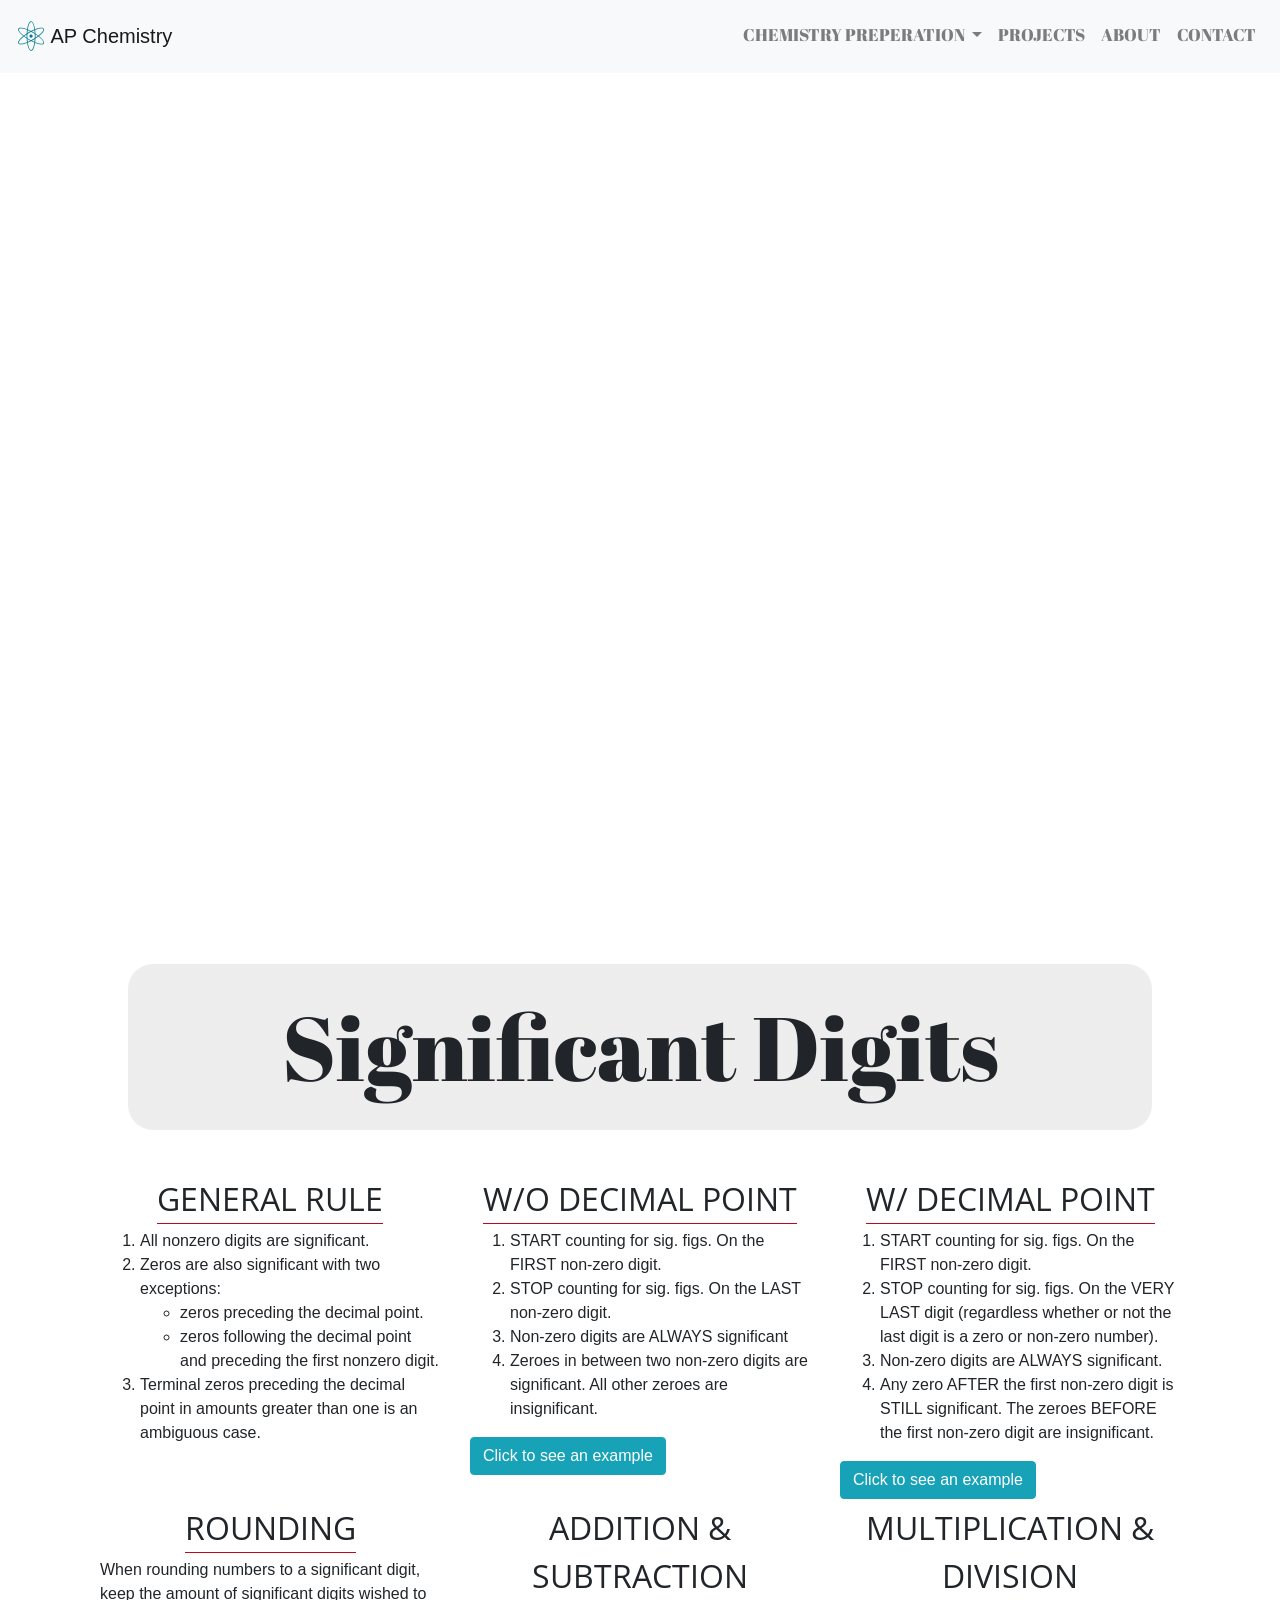
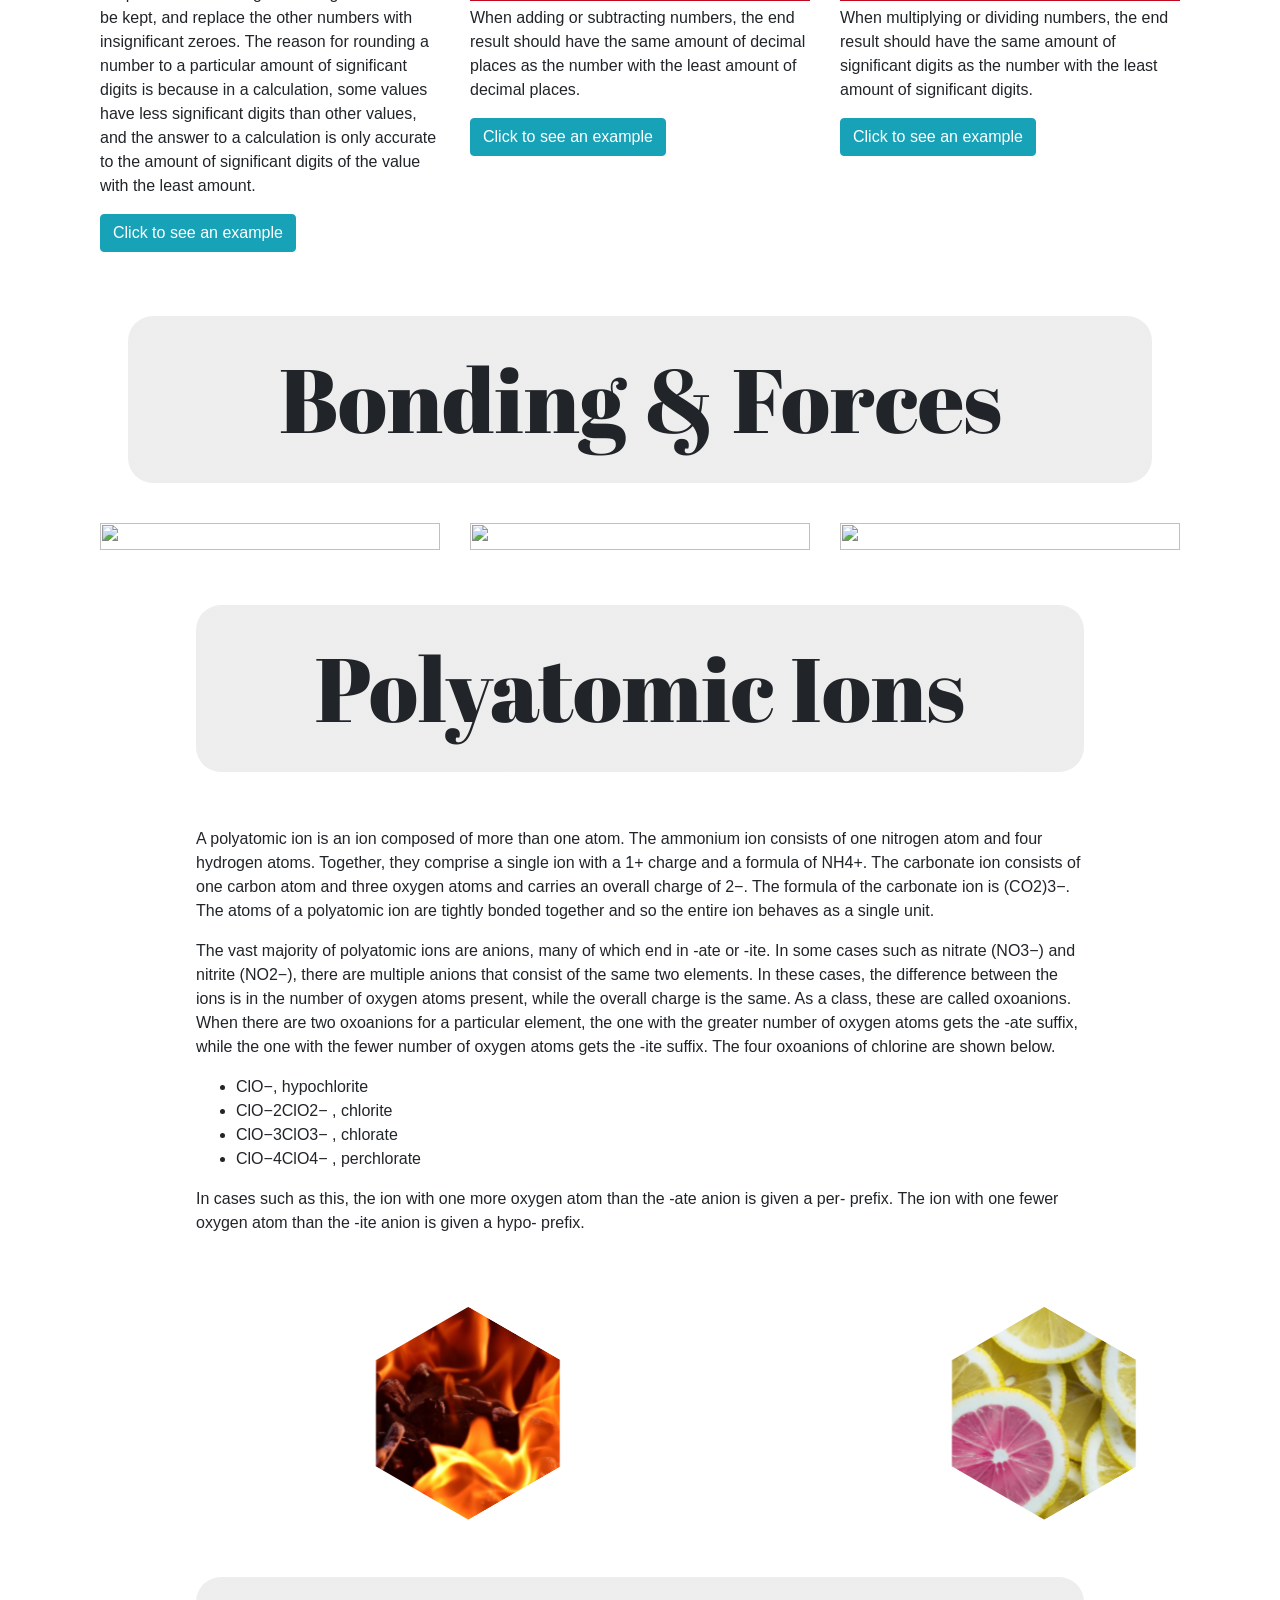
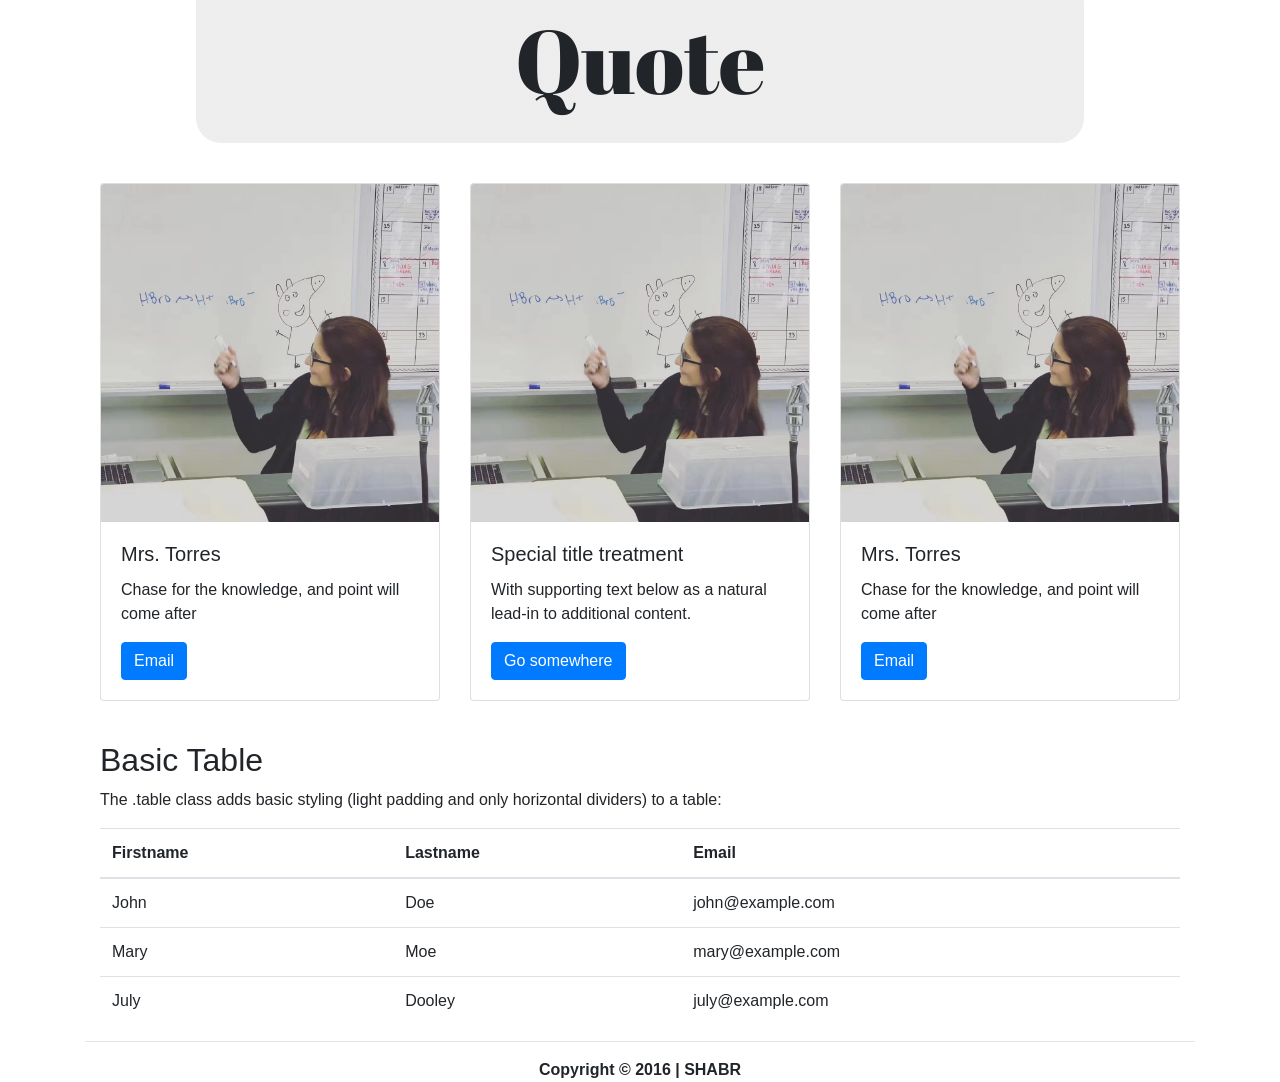
==== index.html @ 7696c485 "add table" ====
<!DOCTYPE html>
<html>

<head>
  <meta charset="UTF-8">
  <meta name="viewport" content="width=device-width, initial-scale=1">
  <title>AP Chemistry</title>
  <!-- Latest compiled and minified CSS -->
  <link rel="stylesheet" href="https://maxcdn.bootstrapcdn.com/bootstrap/4.0.0/css/bootstrap.min.css">

  <!-- jQuery library -->
  <script src="https://ajax.googleapis.com/ajax/libs/jquery/1.12.0/jquery.min.js"></script>

  <!-- Latest compiled JavaScript -->
  <script src="https://maxcdn.bootstrapcdn.com/bootstrap/4.0.0/js/bootstrap.min.js"></script>

  <!--custom-->
  <link rel="stylesheet" href="custom.css">
  <link href="https://fonts.googleapis.com/css?family=Abril+Fatface|Open+Sans" rel="stylesheet">

  <!--<script src="script.js"></script>-->
</head>


<body data-spy="scroll" data-target=".navbar" data-offset="60">




  <nav class="navbar navbar-expand-lg bg-light navbar-light bg-light fixed-top">

    <a class="navbar-brand js-scroll-trigger" href="#home"><img src="imgs/logo.png" width="30" class="d-inline-block align-top" alt="">
    AP Chemistry</a>


    <button class="navbar-toggler navbar-toggler-right" type="button" data-toggle="collapse" data-target="#navcollapse" aria-controls="navbarToggleExternalContent" aria-expanded="false" aria-label="Toggle navigation">
      <span class="navbar-toggler-icon"></span>
    </button>

    <div class="collapse navbar-collapse topnav" id="navcollapse">
      <!--<div class="collapse navbar-collapse" id="navcollapse">-->
      <!--<div class="navbar-nav bg-light p-4">-->
      <ul class="navbar-nav ml-auto">

        <li class="nav-item dropdown nav-font">
          <a class="nav-link dropdown-toggle" href="#" id="navbarDropdown" role="button" data-toggle="dropdown" aria-haspopup="true" aria-expanded="false">
          Chemistry Preperation
        </a>
          <div class="dropdown-menu" aria-labelledby="navbarDropdown">
            <a class="dropdown-item nav-link js-scroll-trigger" href="#sig-fig">Significant Digits</a>
            <a class="dropdown-item nav-link js-scroll-trigger" href="#poly-ion">Polyatomic Ions</a>
            <a class="dropdown-item nav-link js-scroll-trigger" href="#chem-bond">Chemical Bonds, Lewis Symbols, and the Octet Rule</a>
          </div>
        </li>

        <li class="nav-item">
          <a class="nav-link js-scroll-trigger nav-font" href="#project">Projects</a>
        </li>
        <li class="nav-item">
          <a class="nav-link js-scroll-trigger nav-font" href="#about">About</a>
        </li>
        <li class="nav-item">
          <a class="nav-link js-scroll-trigger nav-font" href="#contact">Contact</a>
        </li>



      </ul>

    </div>
  </nav>











  <header id="home">
    <div id="carouselExampleIndicators" class="carousel slide" data-ride="carousel">

      <div class="carousel-inner" role="listbox">
        <div class="carousel-item active" style="background-image: url('imgs/pic1.jpg')">
          <div class="carousel-caption d-none d-md-block">
            <h3>First Slide</h3>
            <p>This is a description for the first slide.</p>
          </div>
        </div>
        <div class="carousel-item" style="background-image: url('imgs/pic5.jpg')">
          <div class="carousel-caption d-none d-md-block">
            <h3>Second Slide</h3>
            <p>This is a description for the second slide.</p>
          </div>
        </div>
        <div class="carousel-item" style="background-image: url('imgs/pic4.jpg')">
          <div class="carousel-caption d-none d-md-block">
            <h3>Third Slide</h3>
            <p>This is a description for the third slide.</p>
          </div>
        </div>
      </div>
      <a class="carousel-control-prev" href="#carouselExampleIndicators" role="button" data-slide="prev">
          <span class="carousel-control-prev-icon" aria-hidden="true"></span>
          <span class="sr-only">Previous</span>
        </a>
      <a class="carousel-control-next" href="#carouselExampleIndicators" role="button" data-slide="next">
          <span class="carousel-control-next-icon" aria-hidden="true"></span>
          <span class="sr-only">Next</span>
        </a>
    </div>
  </header>



  <div class="container-fluid text-center vertical-align bg">
    <div class="vert-center" id="sig-fig">

      Significant Digits
    </div>
  </div>

  <div class="container">
    <div class="row">
      <div class="col-sm-6 col-md-4 sf sf1">
        <span class="number"><a>General Rule</a></span>

        <ol>
          <li>All nonzero digits are significant.</li>
          <li>Zeros are also significant with two exceptions:</li>
          <ul>
            <li>zeros preceding the decimal point.</li>
            <li>zeros following the decimal point and preceding the first nonzero digit.
            </li>
          </ul>
          <li>Terminal zeros preceding the decimal point in amounts greater than one is an ambiguous case.</li>
        </ol>
      </div>

      <div class="col-sm-6 col-md-4 -sf sf2">
        <span class="number"><a>W/o Decimal point</a></span>

        <ol>
          <li>START counting for sig. figs. On the FIRST non-zero digit.</li>
          <li>STOP counting for sig. figs. On the LAST non-zero digit.</li>
          <li>Non-zero digits are ALWAYS significant</li>
          <li>Zeroes in between two non-zero digits are significant. All other zeroes are insignificant.</li>
        </ol>

        <button type="button" class="btn btn-info" data-toggle="collapse" data-target="#example1">Click to see an example</button>
        <div id="example1" class="collapse">
          <p>The first two zeroes in 200500 (four significant digits) are significant because they are between two non-zero digits, and the last two zeroes are insignificant because they are after the last non-zero digit.</p>
        </div>
      </div>

      <div class="col-sm-6 col-md-4 sf sf3">
        <span class="number"><a>W/ Decimal point</a></span>
        <ol>
          <li>START counting for sig. figs. On the FIRST non-zero digit.</li>
          <li>STOP counting for sig. figs. On the VERY LAST digit (regardless whether or not the last digit is a zero or non-zero number).</li>
          <li>Non-zero digits are ALWAYS significant.</li>
          <li>Any zero AFTER the first non-zero digit is STILL significant. The zeroes BEFORE the first non-zero digit are insignificant.</li>
        </ol>

        <button type="button" class="btn btn-info" data-toggle="collapse" data-target="#example2">Click to see an example</button>
        <div id="example2" class="collapse">
          <p>The first two zeroes in 0.058000 (five significant digits) are insignificant because they are before the first non-zero digit, and the last three zeroes are significant because they are after the first non-zero digit.</p>
        </div>
      </div>

      <div class="col-sm-6 col-md-4 sf sf4">
        <span class="number"><a>Rounding</a></span>
        <p>When rounding numbers to a significant digit, keep the amount of significant digits wished to be kept, and replace the other numbers with insignificant zeroes. The reason for rounding a number to a particular amount of significant digits is because
          in a calculation, some values have less significant digits than other values, and the answer to a calculation is only accurate to the amount of significant digits of the value with the least amount. </p>
        <button type="button" class="btn btn-info" data-toggle="collapse" data-target="#example3">Click to see an example</button>
        <div id="example3" class="collapse">
          <p>Round 32445.34 to 2 significant digits.<br><strong>Answer</strong><br>32000 (NOT 32000.00, which has 7 significant digits. Due to the decimal point, the zeroes after the first non-zero digit become significant).</p>
        </div>
      </div>

      <div class="col-sm-6 col-md-4 sf sf5">
        <span class="number"><a>Addition & Subtraction</a></span>
        <p>When adding or subtracting numbers, the end result should have the same amount of decimal places as the number with the least amount of decimal places.</p>
        <button type="button" class="btn btn-info" data-toggle="collapse" data-target="#example4">Click to see an example</button>
        <div id="example4" class="collapse">
          <p>Y = 232.234 + 0.27 Find Y.<br><strong>Answer</strong><br>Y = 232.50<br>NOTE: 232.234 has 3 decimal places and 0.27 has 2 decimal places. The least amount of decimal places is 2. Thus, the answer must be rounded to the 2nd decimal place (thousandth).</p>
        </div>
      </div>


      <div class="col-sm-6 col-md-4 sf sf6">
        <span class="number"><a>Multiplication & Division</a></span>
        <p>When multiplying or dividing numbers, the end result should have the same amount of significant digits as the number with the least amount of significant digits.</p>
        <button type="button" class="btn btn-info" data-toggle="collapse" data-target="#example5">Click to see an example</button>
        <div id="example5" class="collapse">
          <p>Y = 28 x 47.3 Find Y.<br><strong>Answer</strong><br>Y = 1300<br>NOTE: 28 has 2 significant digits and 47.3 has 3 significant digits. The least amount of significant digits is 2. Thus, the answer must me rounded to 2 significant digits (which
            is done by keeping 2 significant digits and replacing the rest of the digits with insignificant zeroes).</p>
        </div>
      </div>


      <!--Source: https://chem.libretexts.org/Core/Analytical_Chemistry/Quantifying_Nature/Significant_Digits-->

    </div>
  </div>


  <div class="container-fluid text-center vertical-align bg">
    <div class="vert-center">
      Bonding & Forces
    </div>
  </div>


  <div class="container">
    <div class="row">
      <div class="col-lg-4 col-sm-6 ">
        <div class="hovereffect">
          <img class="img-responsive" src="https://upload.wikimedia.org/wikipedia/commons/7/7b/Potassium-chloride-3D-ionic.png" alt="">
          <div class="overlay">
            <h2>Chemical Bonds</h2>
            <a class="info" data-toggle="modal" data-target="#chembond">Read More</a>
          </div>
        </div>
      </div>

      <div class="col-lg-4 col-sm-6">
        <div class="hovereffect">
          <img class="img-responsive" src="https://upload.wikimedia.org/wikipedia/commons/3/36/AX3E2-3D-balls.png" alt="">
          <div class="overlay">
            <h2>geometric shape</h2>
            <a class="info" data-toggle="modal" data-target="#lewis">Read More</a>
          </div>
        </div>
      </div>
      <div class="col-lg-4 col-sm-6">
        <div class="hovereffect">
          <img class="img-responsive" src="https://upload.wikimedia.org/wikipedia/commons/5/59/XeTube.jpg" alt="">
          <div class="overlay">
            <h2>Octet Rules</h2>
            <a class="info" data-toggle="modal" data-target="#oct">Read More</a>
          </div>
        </div>
      </div>
    </div>


    <div class="modal fade" id="chembond" tabindex="-1" role="dialog" aria-labelledby="exampleModalLabel" aria-hidden="true">
      <div class="modal-dialog" role="document">
        <div class="modal-content">
          <div class="modal-header">
            <h5 class="modal-title" id="chembond">Chemical Bond</h5>
            <button type="button" class="close" data-dismiss="modal" aria-label="Close">
          <span aria-hidden="true">&times;</span>
        </button>
          </div>
          <div class="modal-body">
            <p>Why are some substances chemically bonded molecules and others are an association of ions? The answer to this question depends upon the electronic structures of the atoms and nature of the chemical forces within the compounds. Although there
              are no sharply defined boundaries, chemical bonds are typically classified into three main types: ionic bonds, covalent bonds, and metallic bonds.</p>
            <ol>
              <li>Ionic bonds results from electrostatic forces that exist between ions of opposite charge. These bonds typically involves a metal with a nonmetal.</li>
              <li>Covalent bonds result from the sharing of electrons between two atoms. The bonds typically involves one nonmetallic element with another.</li>
              <li>Metallic bonds These bonds are found in solid metals (copper, iron, aluminum) with each metal bonded to several neighboring groups and bonding electrons free to move throughout the 3-dimensional structure.</li>
            </ol>
          </div>
          <div class="modal-footer">
            <button type="button" class="btn btn-secondary" data-dismiss="modal">Close</button>
          </div>
        </div>
      </div>
    </div>

    <div class="modal fade" id="lewis" tabindex="-1" role="dialog" aria-labelledby="exampleModalLabel" aria-hidden="true">
      <div class="modal-dialog" role="document">
        <div class="modal-content">
          <div class="modal-header">
            <h5 class="modal-title" id="lewis">Lewis Symbols</h5>
            <button type="button" class="close" data-dismiss="modal" aria-label="Close">
          <span aria-hidden="true">&times;</span>
        </button>
          </div>
          <div class="modal-body">
            <p>At the beginning of the 20th century, the American chemist G. N. Lewis (1875–1946) devised a system of symbols—now called Lewis electron dot symbols (often shortened to Lewis dot symbols) that can be used for predicting the number of bonds
              formed by most elements in their compounds. Each Lewis dot symbol consists of the chemical symbol for an element surrounded by dots that represent its valence electrons.</p>
            <p>To write an element’s Lewis dot symbol, we place dots representing its valence electrons, one at a time, around the element’s chemical symbol. Up to four dots are placed above, below, to the left, and to the right of the symbol (in any order,
              as long as elements with four or fewer valence electrons have no more than one dot in each position). The next dots, for elements with more than four valence electrons, are again distributed one at a time, each paired with one of the first
              four. For example, the electron configuration for atomic sulfur is [Ne]3s23p4, thus there are six valence electrons. Its Lewis symbol would therefore be:</p>

            <img src="imgs/s-electron-config.GIF" alt="Element S electron-config" height="50" width="50">

            <p>Fluorine, for example, with the electron configuration [He]2s22p5, has seven valence electrons, so its Lewis dot symbol is constructed as follows:</p>

            <img src="imgs/f-electron-config.jpg" alt="Element F electron-config" height="50" width="100%">

            <p>The number of dots in the Lewis dot symbol is the same as the number of valence electrons, which is the same as the last digit of the element’s group number in the periodic table. </p>
          </div>
          <div class="modal-footer">
            <button type="button" class="btn btn-secondary" data-dismiss="modal">Close</button>
          </div>
        </div>
      </div>
    </div>
    <div class="modal fade" id="oct" tabindex="-1" role="dialog" aria-labelledby="exampleModalLabel" aria-hidden="true">
      <div class="modal-dialog" role="document">
        <div class="modal-content">
          <div class="modal-header">
            <h5 class="modal-title" id="oct">Octet Rules</h5>
            <button type="button" class="close" data-dismiss="modal" aria-label="Close">
          <span aria-hidden="true">&times;</span>
        </button>
          </div>
          <div class="modal-body">
            <p>In 1904, Richard Abegg formulated what is now known as Abegg's rule, which states that the difference between the maximum positive and negative valences of an element is frequently eight. This rule was used later in 1916 when Gilbert N. Lewis
              formulated the "octet rule" in his cubical atom theory. The octet rule refers to the tendency of atoms to prefer to have eight electrons in the valence shell. When atoms have fewer than eight electrons, they tend to react and form more stable
              compounds. Atoms will react to get in the most stable state possible. A complete octet is very stable because all orbitals will be full. Atoms with greater stability have less energy, so a reaction that increases the stability of the atoms
              will release energy in the form of heat or light; reactions that decrease stability must absorb energy, getting colder.</p>
            <p>When discussing the octet rule, we do not consider d or f electrons. Only the s and p electrons are involved in the octet rule, making it a useful rule for the main group elements (elements not in the transition metal or inner-transition metal
              blocks); an octet in these atoms corresponds to an electron configurations ending with s2p6.</p>
            <ol>
              <li>Normally two electrons pairs up and forms a bond, e.g., H2</li>
              <li>For most atoms there will be a maximum of eight electrons in the valence shell (octet structure), e.g., CH4</li>
            </ol>
            <p>The other tendency of atoms is to maintain a neutral charge. Only the noble gases (the elements on the right-most column of the periodic table) have zero charge with filled valence octets. All of the other elements have a charge when they
              have eight electrons all to themselves. The result of these two guiding principles is the explanation for much of the reactivity and bonding that is observed within atoms: atoms seek to share electrons in a way that minimizes charge while
              fulfilling an octet in the valence shell.</p>
            <p>Lewis dot symbols can also be used to represent the ions in ionic compounds. The reaction of cesium with fluorine, for example, to produce the ionic compound CsF can be written as follows:</p>

            <img src="imgs/ionic-compound.jpg" alt="lewis dot structure of an ionic compound" height="60" width="100%">

            <p>No dots are shown on Cs+ in the product because cesium has lost its single valence electron to fluorine. The transfer of this electron produces the Cs+ ion, which has the valence electron configuration of Xe, and the F− ion, which has a total
              of eight valence electrons (an octet) and the Ne electron configuration. This description is consistent with the statement that among the main group elements, ions in simple binary ionic compounds generally have the electron configurations
              of the nearest noble gas. The charge of each ion is written in the product, and the anion and its electrons are enclosed in brackets. This notation emphasizes that the ions are associated electrostatically; no electrons are shared between
              the two elements.</p>
          </div>
          <div class="modal-footer">
            <button type="button" class="btn btn-secondary" data-dismiss="modal">Close</button>
          </div>
        </div>
      </div>
    </div>

    <!--</div>-->





  <div class="container-fluid text-center vertical-align bg">
    <div class="vert-center">

      Polyatomic Ions
    </div>
  </div>

  <div id="poly-ion">
    <p>A polyatomic ion is an ion composed of more than one atom. The ammonium ion consists of one nitrogen atom and four hydrogen atoms. Together, they comprise a single ion with a 1+ charge and a formula of NH4+. The carbonate ion consists of one carbon
      atom and three oxygen atoms and carries an overall charge of 2−. The formula of the carbonate ion is (CO2)3−. The atoms of a polyatomic ion are tightly bonded together and so the entire ion behaves as a single unit.</p>
    <p>The vast majority of polyatomic ions are anions, many of which end in -ate or -ite. In some cases such as nitrate (NO3−) and nitrite (NO2−), there are multiple anions that consist of the same two elements. In these cases, the difference between the
      ions is in the number of oxygen atoms present, while the overall charge is the same. As a class, these are called oxoanions. When there are two oxoanions for a particular element, the one with the greater number of oxygen atoms gets the -ate suffix,
      while the one with the fewer number of oxygen atoms gets the -ite suffix. The four oxoanions of chlorine are shown below.</p>
    <ul>
      <li>ClO−, hypochlorite</li>
      <li>ClO−2ClO2− , chlorite</li>
      <li>ClO−3ClO3− , chlorate</li>
      <li>ClO−4ClO4− , perchlorate</li>
    </ul>
    <p>In cases such as this, the ion with one more oxygen atom than the -ate anion is given a per- prefix. The ion with one fewer oxygen atom than the -ite anion is given a hypo- prefix.</p>

    <!--<p>Source: https://chem.libretexts.org/Textbook_Maps/Introductory_Chemistry_Textbook_Maps/Map%3A_Introductory_Chemistry_(CK-12)/07%3A_Chemical_Nomenclature/7.09%3A_Polyatomic_Ions</p>-->
  </div>
  <ul id="hexGrid">

    <li class="hex" id="so4">
      <div class="hexIn">
        <a class="hexLink " href="#" data-toggle="modal" data-target="#n3">
            <img src="https://upload.wikimedia.org/wikipedia/commons/4/44/Sulfur-sample.jpg" alt="" />
            <h1>-3</h1>
            <p>Polyatomic Ions with -3 Charge</p>
          </a>
      </div>
    </li>

    <li class="hex" id="">
      <div class="hexIn">
        <a class="hexLink" href="#" data-toggle="modal" data-target="#n2">
            <img src="imgs/carbon.jpg" alt="" />
            <h1>-2</h1>
            <p>Polyatomic Ions with -2 Charge</p>
          </a>
      </div>
    </li>
    <li class="hex" id="">
      <div class="hexIn">
        <a class="hexLink" href="#" data-toggle="modal" data-target="#n1">
            <img src="https://c1.staticflickr.com/4/3401/3435339184_4828358183_b.jpg" alt="" />
            <h1>-1</h1>
            <p>Polyatomic Ions with -1 Charge</p>
          </a>
      </div>
    </li>
    <li class="hex">
      <div class="hexIn">
        <a class="hexLink" href="#p" data-toggle="modal" data-target="#p1">
            <img src="https://c1.staticflickr.com/3/2342/1688909894_670067a0de_b.jpg" alt="" />
            <h1>+1</h1>
            <p>Polyatomic Ions with +1 Charge</p>
          </a>
      </div>
    </li>
    <li class="hex">
      <div class="hexIn">
        <a class="hexLink " href="#p" data-toggle="modal" data-target="#p2">
            <img src="imgs/acid.jpg" alt="" />
            <h1>+2</h1>
            <p>Polyatomic Ions with +2 Charge</p> 
          </a>
      </div>
    </li>

  </ul>

    <div class="modal fade" id="n3" tabindex="-1" role="dialog" aria-labelledby="sigfig-info" aria-hidden="true">
      <div class="modal-dialog modal-dialog-centered" role="document">
        <div class="modal-content">
          <div class="modal-header">
            <h5 class="modal-title" id="">Polyatomic Ions with -3 Charge</h5>
            <button type="button" class="close" data-dismiss="modal" aria-label="Close">
          <span aria-hidden="true">&times;</span>
        </button>
          </div>
          <div class="modal-body">
            <table class="table">
              <thead>
                <tr>
                  <th scope="col">Name</th>
                  <th scope="col">Chemcial Formula</th>
                </tr>
              </thead>
              <tbody>
                <tr>
                  <th scope="row">arsenate</th>
                  <td>AsO<sub>3</sub><sup>3−</sup></td>
                </tr>
                <tr>
                  <th scope="row">phosphite</th>
                  <td>PO<sub>3</sub><sup>3−</sup></td>
                </tr>
                <tr>
                  <th scope="row">phosphate</th>
                  <td>PO<sub>4</sub><sup>3−</sup></td>
                </tr>
              </tbody>
            </table>








          </div>
          <div class="modal-footer">
            <button type="button" class="btn btn-secondary" data-dismiss="modal">Close</button>
          </div>
        </div>
      </div>
    </div>
    <div class="modal fade" id="n2" tabindex="-1" role="dialog" aria-labelledby="exampleModalCenterTitle" aria-hidden="true">
      <div class="modal-dialog modal-dialog-centered" role="document">
        <div class="modal-content">
          <div class="modal-header">
            <h5 class="modal-title" id="exampleModalLongTitle">Polyatomic Ions with -2 Charge</h5>
            <button type="button" class="close" data-dismiss="modal" aria-label="Close">
          <span aria-hidden="true">&times;</span>
        </button>
          </div>
          <div class="modal-body">
            <table class="table">
              <thead>
                <tr>
                  <th scope="col">Name</th>
                  <th scope="col">Chemcial Formula</th>
                </tr>
              </thead>
              <tbody>
                <tr>
                  <th scope="row">carbonate</th>
                  <td>CO<sub>3</sub><sup>2−</sup></td>
                </tr>
                <tr>
                  <th scope="row">chromate</th>
                  <td>CrO<sub>2</sub><sup>2−</sup></td>
                </tr>
                <tr>
                  <th scope="row">dichromate</th>
                  <td>Cr<sub>2</sub>O<sub>7</sub><sup>2−</sup></td>
                </tr>
                <tr>
                  <th scope="row">hydrogen phosphate</th>
                  <td>HPO<sub>4</sub><sup>2−</sup></td>
                </tr>
                <tr>
                  <th scope="row">oxalate</th>
                  <td>C<sub>2</sub>O<sub>4</sub><sup>2−</sup></td>
                </tr>
                <tr>
                  <th scope="row">peroxide</th>
                  <td>O<sub>2</sub><sup>2−</sup></td>
                </tr>
                <tr>
                  <th scope="row">silicate</th>
                  <td>SiO<sub>3</sub><sup>2−</sup></td>
                </tr>
                <tr>
                  <th scope="row">sulfate</th>
                  <td>SO<sub>4</sub><sup>2−</sup></td>
                </tr>
                <tr>
                  <th scope="row">sulfite</th>
                  <td>SO<sub>3</sub><sup>2−</sup></td>
                </tr>
              </tbody>
            </table>



          </div>
          <div class="modal-footer">
            <button type="button" class="btn btn-secondary" data-dismiss="modal">Close</button>
          </div>
        </div>
      </div>
    </div>
    <div class="modal fade" id="n1" tabindex="-1" role="dialog" aria-labelledby="exampleModalCenterTitle" aria-hidden="true">
      <div class="modal-dialog modal-dialog-centered" role="document">
        <div class="modal-content">
          <div class="modal-header">
            <h5 class="modal-title" id="exampleModalLongTitle">Polyatomic Ions with -1 Charge</h5>
            <button type="button" class="close" data-dismiss="modal" aria-label="Close">
          <span aria-hidden="true">&times;</span>
        </button>
          </div>
          <div class="modal-body">
            <table class="table">
              <thead>
                <tr>
                  <th scope="col">Name</th>
                  <th scope="col">Chemcial Formula</th>
                </tr>
              </thead>
              <tbody>
                <tr>
                  <th scope="row">acetate</th>
                  <td>CH<sub>3</sub>COO<sup>−</sup></td>
                </tr>
                <tr>
                  <th scope="row">bromate</th>
                  <td>BrO<sub>3</sub><sup>−</sup></td>
                </tr>
                <tr>
                  <th scope="row">chlorate</th>
                  <td>ClO<sub>3</sub><sup>−</sup></td>
                </tr>
                <tr>
                  <th scope="row">chlorite</th>
                  <td>ClO<sub>2</sub><sup>−</sup></td>
                </tr>
                <tr>
                  <th scope="row">cyanide</th>
                  <td>CN<sup>−</sup></td>
                </tr>
                <tr>
                  <th scope="row">dihydrogen phosphate</th>
                  <td>H<sub>2</sub>PO<sub>4</sub><sup>−</sup></td>
                </tr>
                <tr>
                  <th scope="row">hydrogen carbonate</th>
                  <td>HCO<sub>3</sub><sup>−</sup></td>
                </tr>
                <tr>
                  <th scope="row">hydrogen sulfate</th>
                  <td>HSO<sub>4</sub><sup>−</sup></td>
                </tr>
                <tr>
                  <th scope="row">hydrogen sulfide</th>
                  <td>HS<sup>−</sup></td>
                </tr>
                <tr>
                  <th scope="row">hydroxide</th>
                  <td>OH<sup>−</sup></td>
                </tr>
                <tr>
                  <th scope="row">hypochlorite</th>
                  <td>ClO<sup>−</sup></td>
                </tr>
                <tr>
                  <th scope="row">nitrate</th>
                  <td>NO<sub>3</sub><sup>−</sup></td>
                </tr>
                <tr>
                  <th scope="row">nitrite</th>
                  <td>NO<sub>2</sub><sup>−</sup></td>
                </tr>
                <tr>
                  <th scope="row">perchlorate</th>
                  <td>ClO<sub>4</sub><sup>−</sup></td>
                </tr>
                <tr>
                  <th scope="row">permanganate</th>
                  <td>MnO<sub>4</sub><sup>−</sup></td>
                </tr>
              </tbody>
            </table>


          </div>
          <div class="modal-footer">
            <button type="button" class="btn btn-secondary" data-dismiss="modal">Close</button>
          </div>
        </div>
      </div>
    </div>
    <div class="modal fade" id="p1" tabindex="-1" role="dialog" aria-labelledby="exampleModalCenterTitle" aria-hidden="true">
      <div class="modal-dialog modal-dialog-centered" role="document">
        <div class="modal-content">
          <div class="modal-header">
            <h5 class="modal-title" id="exampleModalLongTitle">Polyatomic Ions with +1 Charge</h5>
            <button type="button" class="close" data-dismiss="modal" aria-label="Close">
          <span aria-hidden="true">&times;</span>
        </button>
          </div>
          <div class="modal-body">
            <table class="table">
              <thead>
                <tr>
                  <th scope="col">Name</th>
                  <th scope="col">Chemcial Formula</th>
                </tr>
              </thead>
              <tbody>
                <tr>
                  <th scope="row">ammonium</th>
                  <td>NH<sub>4</sub><sup>+</sup></td>
                </tr>
              </tbody>
            </table>



          </div>
          <div class="modal-footer">
            <button type="button" class="btn btn-secondary" data-dismiss="modal">Close</button>
          </div>
        </div>
      </div>
    </div>
    <div class="modal fade" id="p2" tabindex="-1" role="dialog" aria-labelledby="exampleModalCenterTitle" aria-hidden="true">
      <div class="modal-dialog modal-dialog-centered" role="document">
        <div class="modal-content">
          <div class="modal-header">
            <h5 class="modal-title" id="exampleModalLongTitle">Polyatomic Ions with +2 Charge</h5>
            <button type="button" class="close" data-dismiss="modal" aria-label="Close">
          <span aria-hidden="true">&times;</span>
        </button>
          </div>
          <div class="modal-body">
            <table class="table">
              <thead>
                <tr>
                  <th scope="col">Name</th>
                  <th scope="col">Chemcial Formula</th>
                </tr>
              </thead>
              <tbody>
                <tr>
                  <th scope="row">dimercury</th>
                  <td>Hg<sub>2</sub><sup>2+</sup></td>
                </tr>
              </tbody>
            </table>

          </div>
          <div class="modal-footer">
            <button type="button" class="btn btn-secondary" data-dismiss="modal">Close</button>
          </div>
        </div>
      </div>
    </div>



  <div class="container-fluid text-center vertical-align bg">
    <div class="vert-center">
      Quote
    </div>
  </div>
  <div id="about">
    <div class="row">
      <div class="col-sm-6 col-md-4">
        <div class="card" id="card1">
          <img class="card-img-top" src="imgs/mttesting.png" alt="Card image cap">
          <div class="card-body">
            <h5 class="card-title">Mrs. Torres</h5>
            <p class="card-text">Chase for the knowledge, and point will come after</p>
            <button type="button" class="btn btn-primary btn-md">
  <span class="glyphicon glyphicon-star" aria-hidden="true"></span> Email
</button>
            </div>
          </div>
        </div>
        <div class="col-sm-6 col-md-4">
          <div class="card" id="card2">
            <img class="card-img-top" src="imgs/mttesting.png" alt="Card image cap">
            <div class="card-body">
              <h5 class="card-title">Special title treatment</h5>
              <p class="card-text">With supporting text below as a natural lead-in to additional content.</p>
              <a href="#" class="btn btn-primary">Go somewhere</a>
            </div>
          </div>
        </div>
        <div class="col-sm-6 col-md-4">
          <div class="card" id="card1">
            <img class="card-img-top" src="imgs/mttesting.png" alt="Card image cap">
            <div class="card-body">
              <h5 class="card-title">Mrs. Torres</h5>
              <p class="card-text">Chase for the knowledge, and point will come after</p>
              <button type="button" class="btn btn-primary btn-md">
  <span class="glyphicon glyphicon-star" aria-hidden="true"></span> Email
</button>
            </div>
          </div>
        </div>
      </div>
    </div>




<div class="container">
  <h2>Basic Table</h2>
  <p>The .table class adds basic styling (light padding and only horizontal dividers) to a table:</p>            
  <table class="table">
    <thead>
      <tr>
        <th>Firstname</th>
        <th>Lastname</th>
        <th>Email</th>
      </tr>
    </thead>
    <tbody>
      <tr>
        <td>John</td>
        <td>Doe</td>
        <td>john@example.com</td>
      </tr>
      <tr>
        <td>Mary</td>
        <td>Moe</td>
        <td>mary@example.com</td>
      </tr>
      <tr>
        <td>July</td>
        <td>Dooley</td>
        <td>july@example.com</td>
      </tr>
    </tbody>
  </table>
</div>









  <hr>

  <div id="footer">
    <p><strong>Copyright © 2016 | SHABR</strong></p>
  </div>






    <!--all the below cannot be use unless rewrite-->
    <!--Bootstrap core JavaScript -->
    <!--needed for scrollspy-->
    <script src="startbootstrap-creative-master/vendor/jquery/jquery.min.js"></script>
    <!--<script src="startbootstrap-creative-master/vendor/bootstrap/js/bootstrap.bundle.min.js"></script>-->



    <!--all the below cannot be use unless rewrite-->
    <!--Bootstrap core JavaScript -->
    <!--needed for scrollspy-->
    <script src="jquery.min.js"></script>

    <!--this makes dropdown collapse when a item in it is clicked but then the button for the dropdown or collapse wont work-->
    <!--<script src="startbootstrap-creative-master/vendor/bootstrap/js/bootstrap.bundle.min.js"></script>-->

    <!--Plugin JavaScript -->
    <script src="jquery.easing.min.js"></script>
    <script src="scrollreveal.min.js"></script>
    <script src="jquery.magnific-popup.min.js"></script>

    <!--Custom scripts for this template -->
    <script src="creative.min.js"></script>






</body>

</html>
---- custom.css ----
/*basic setting*/

html,
body {
    width: 100%;
    height: 100%;
}
/*body {*/
/*    background: linear-gradient( rgba(78, 84, 200, 0.5),*/
/*    rgba(78, 84, 200, 0.5)),*/
/*    url('') no-repeat center fixed;*/
/*    background-size: cover;*/
/*    z-index: -5;*/
/*}*/


.text-vertical-center {
    text-align: center;
    vertical-align: middle;
    display: table-cell;
    color: black;
}

.jumbotron,
.row {
    margin: 40px 0px;
}


/*slider*/

.carousel-item {
    height: 100vh;
    min-height: 300px;
    background: no-repeat center center scroll;
    -webkit-background-size: cover;
    -moz-background-size: cover;
    -o-background-size: cover;
    background-size: cover;
}

/*.carousel-control-next-icon {*/

/* background-color: #56CCF2;*/

/*}*/

/*.carousel-control-prev-icon {*/

/* background-color: #56CCF2;*/

/*}*/

/*media query*/

.card-columns {
    column-count: 1;
}



/*#sf-bg {*/
/*    display: table;*/
/*    background: url('imgs/chemical2.jpg') no-repeat center fixed;*/
/*    background-size: cover;*/
/*    height: 10vw;*/

/*}*/

.bg {
    display: table;
    background: linear-gradient( rgba(211, 211, 211, 0.4),
    rgba(211, 211, 211, 0.4)),
    url('imgs/chemical1.jpg') no-repeat center fixed;
    background-size: cover;
    height: 13vw;
    font-family: 'Abril Fatface', cursive;
    width: 80%;
    margin-top: 5%;
    border-radius: 25px;

}

.container {
    width: 100%;
}

.vert-center {
    display: table-cell;
    vertical-align: middle;
    font-size: 7vw;
}

@media(min-width: 768px) {

    .carousel-indicators {
        bottom: -500px;
    }
    .card-columns {
        column-count: 2;
    }
}

@media(min-width: 992px) {

    .card-columns {
        column-count: 3;
    }

}


@media(min-width: 1200px) {

    .carousel-indicators {
        bottom: -500px;
    }

    .card-columns {
        column-count: 4;
    }
}


/*navbar*/

.nav-font {
    font-family: 'Abril Fatface', cursive;
    text-transform: uppercase;

}

/*.navbar-brand {*/

/*    float: right;*/

/*}*/

.topnav {
    /*background-color: #333;*/
    text-align: center;
}

/* Style the links inside the navigation bar */

.topnav a {
    display: inline-block;
    color: gray;
    padding: 14px 16px;
    text-decoration: none;
    font-size: 17px;
    border-bottom: 3px solid transparent;
}

.topnav a:hover {
    border-bottom: 3px solid red;
}

/*#search-bar {*/

/*    display: inline-block;*/

/*}*/

.dropdown-menu {
    text-align: center;
}






/*#about {*/
/*    display: table;*/
/*    width: 100%;*/
/*    min-height: 100%;*/
/*    height: 100%;*/
/*    background: linear-gradient( rgba(78, 84, 200, 0.5),*/
/*    rgba(143, 148, 251, 0.5)),*/
/*    url('') no-repeat center fixed;*/
/*    background-size: cover;*/
/*    text-align: center;*/

/*}*/

/*.card-columns .card {*/

/*    box-shadow: 0 4px 8px 0 rgba(0, 0, 0, 0.2), 0 6px 20px 0 rgba(0, 0, 0, 0.19);*/

/*    border-radius: 15px*/

/*}*/

.number {
    border-bottom: 1px solid #c0091f;
    font-family: 'Open Sans', sans-serif;
    text-transform: uppercase;
    font-size: 2.5vw;
    text-align: center;
    margin: 5px auto;
    display: table;
}

/*.sf1 {*/
    
/*    url('imgs/one.png');*/
/*    background-size: contain;*/
/*    background-repeat: no-repeat;*/
/*    background-position: center;*/
/*}*/

/*.sf2 {*/
/*    url('imgs/two.png');*/
/*    background-size: contain;*/
/*    background-repeat: no-repeat;*/
/*    background-position: center;*/
/*}*/

/*.sf3 {*/
/*    url('imgs/three.png');*/
/*    background-size: contain;*/
/*    background-repeat: no-repeat;*/
/*    background-position: center;*/
/*}*/

/*.sf4 {*/
/*    url('imgs/four.png');*/
/*    background-size: contain;*/
/*    background-repeat: no-repeat;*/
/*    background-position: center;*/
/*}*/

/*.sf5 {*/
/*    url('imgs/five.png');*/
/*    background-size: contain;*/
/*    background-repeat: no-repeat;*/
/*    background-position: center;*/
/*}*/

/*.sf6 {*/
/*    background: url('imgs/six.png'); opacity: 0.5;*/
/*    background-size: contain;*/
/*    background-repeat: no-repeat;*/
/*    background-position: center;*/
/*}*/



/*gallery*/

#gallery {}



#footer {
    text-align: center;
}

/*hexagon*/

#hexGrid {
    display: flex;
    flex-wrap: wrap;
    width: 90%;
    margin: 0 auto;
    overflow: hidden;
    font-family: 'Raleway', sans-serif;
    font-size: 15px;
    list-style-type: none;
}

.hex {
    position: relative;
    visibility: hidden;

}

.hex::after {
    content: '';
    display: block;
    padding-bottom: 86.602%;
}

.hexIn {
    position: absolute;
    width: 96%;
    padding-bottom: 110.851%;
    /* =  width / sin(60) */
    margin: 0 2%;
    overflow: hidden;
    visibility: hidden;
    outline: 1px solid transparent;
    /* fix for jagged edges in FF on hover transition */
    -webkit-transform: rotate3d(0, 0, 1, -60deg) skewY(30deg);
    -ms-transform: rotate3d(0, 0, 1, -60deg) skewY(30deg);
    transform: rotate3d(0, 0, 1, -60deg) skewY(30deg);
}

.hexIn * {
    position: absolute;
    visibility: visible;
    outline: 1px solid transparent;
    /* fix for jagged edges in FF on hover transition */
}

.hexLink {
    display: block;
    width: 100%;
    height: 100%;
    text-align: center;
    color: #fff;
    overflow: hidden;
    -webkit-transform: skewY(-30deg) rotate3d(0, 0, 1, 60deg);
    -ms-transform: skewY(-30deg) rotate3d(0, 0, 1, 60deg);
    transform: skewY(-30deg) rotate3d(0, 0, 1, 60deg);
}

/*** HEX CONTENT **********************************************************************/

.hex img {
    left: -100%;
    right: -100%;
    width: auto;
    height: 100%;
    margin: 0 auto;
    -webkit-transform: rotate3d(0, 0, 0, 0deg);
    -ms-transform: rotate3d(0, 0, 0, 0deg);
    transform: rotate3d(0, 0, 0, 0deg);
}

.hex h1,
.hex p {
    color:white;
    width: 100%;
    padding: 5%;
    box-sizing: border-box;
    background-color: rgba(0, 0, 0, 0.5);
    font-weight: 300;
    -webkit-transition: -webkit-transform .2s ease-out, opacity .3s ease-out;
    transition: transform .2s ease-out, opacity .3s ease-out;
}

.hex h1 {
    bottom: 50%;
    padding-top: 50%;
    font-size: 1.5em;
    z-index: 1;
    -webkit-transform: translate3d(0, -100%, 0);
    -ms-transform: translate3d(0, -100%, 0);
    transform: translate3d(0, -100%, 0);
}

.hex h1::after {
    content: '';
    position: absolute;
    bottom: 0;
    left: 45%;
    width: 10%;
    text-align: center;
    border-bottom: 1px solid #fff;
}

.hex p {
    top: 50%;
    padding-bottom: 50%;
    -webkit-transform: translate3d(0, 100%, 0);
    -ms-transform: translate3d(0, 100%, 0);
    transform: translate3d(0, 100%, 0);
}


/*** HOVER EFFECT  **********************************************************************/

.hexLink:hover h1,
.hexLink:focus h1,
.hexLink:hover p,
.hexLink:focus p {
    -webkit-transform: translate3d(1, 0, 0);
    -ms-transform: translate3d(1, 0, 0);
    transform: translate3d(0, 0, 0);
}

/*** HEXAGON SIZING AND EVEN ROW INDENTATION *****************************************************************/

@media (min-width:1201px) {
    /* <- 5-4  hexagons per row */
    #hexGrid {
        padding-bottom: 4.4%
    }
    .hex {
        width: 20%;
        /* = 100 / 5 */
    }
    .hex:nth-child(9n+6) {
        /* first hexagon of even rows */
        margin-left: 10%;
        /* = width of .hex / 2  to indent even rows */
    }
}

@media (max-width: 1200px) and (min-width:901px) {
    /* <- 4-3  hexagons per row */
    #hexGrid {
        padding-bottom: 5.5%
    }
    .hex {
        width: 25%;
        /* = 100 / 4 */
    }
    .hex:nth-child(7n+5) {
        /* first hexagon of even rows */
        margin-left: 12.5%;
        /* = width of .hex / 2  to indent even rows */
    }
}

@media (max-width: 900px) and (min-width:601px) {
    /* <- 3-2  hexagons per row */
    #hexGrid {
        padding-bottom: 7.4%
    }
    .hex {
        width: 33.333%;
        /* = 100 / 3 */
    }
    .hex:nth-child(5n+4) {
        /* first hexagon of even rows */
        margin-left: 16.666%;
        /* = width of .hex / 2  to indent even rows */
    }
}


/*#nav-left {*/

/*    vertical-align: right;*/

/*}*/

@media (max-width: 600px) {
    /* <- 2-1  hexagons per row */
    #hexGrid {
        padding-bottom: 11.2%
    }
    .hex {
        width: 50%;
        /* = 100 / 3 */
    }
    .hex:nth-child(3n+3) {
        /* first hexagon of even rows */
        margin-left: 25%;
        /* = width of .hex / 2  to indent even rows */
    }
}

@media (max-width: 400px) {
    #hexGrid {
        font-size: 13px;
    }
}






.hovereffect {
    height: 100%;
    width: 100%;
    float: left;
    position: absolute;
    top: 0;
    left: 0;
    z-index: 0;
    transition: all 0.4s ease-out;
}




@media (max-width: 1000px) {
    .wrap {
        flex-direction: column;
        width: 400px;
    }
}



.hovereffect .overlay {
    width: 100%;
    height: 100%;
    position: absolute;
    overflow: hidden;
    top: 0;
    left: 0;
}

.hovereffect {
  height: 100%;
  width:100%;
  float: left;
  overflow: hidden;
  position: relative;
  text-align: center;
  cursor: default;
}

.hovereffect .overlay {
  width: 100%;
  height: 100%;
  position: absolute;
  overflow: hidden;
  top: 0;
  left: 0;}

.hovereffect img {
    position: relative;
    background-size: contain;
    -webkit-transition: all 0.4s ease-in;
    transition: all 0.4s ease-in;
    height: 100%;
    width: 100%;
}

.hovereffect:hover img {
    filter: url('data:image/svg+xml;charset=utf-8,<svg xmlns="http://www.w3.org/2000/svg"><filter id="filter"><feColorMatrix type="matrix" color-interpolation-filters="sRGB" values="0.2126 0.7152 0.0722 0 0 0.2126 0.7152 0.0722 0 0 0.2126 0.7152 0.0722 0 0 0 0 0 1 0" /><feGaussianBlur stdDeviation="3" /></filter></svg>#filter');
    filter: grayscale(1) blur(3px);
    -webkit-filter: grayscale(1) blur(3px);
    -webkit-transform: scale(1.2);
    -ms-transform: scale(1.2);
    transform: scale(1.2);
}

.hovereffect h2 {
    text-transform: uppercase;
    text-align: center;
    position: relative;
    font-size: 17px;
    padding: 10px;
    background: rgba(0, 0, 0, 0.6);
}

.hovereffect a.info {
    display: inline-block;
    text-decoration: none;
    padding: 7px 14px;
    border: 1px solid #fff;
    margin: 50px 0 0 0;
    background-color: transparent;
}

.hovereffect a.info:hover {
    box-shadow: 0 0 5px #fff;
}

.hovereffect a.info,
.hovereffect h2 {
    -webkit-transform: scale(0.7);
    -ms-transform: scale(0.7);
    transform: scale(0.7);
    -webkit-transition: all 0.4s ease-in;
    transition: all 0.4s ease-in;
    opacity: 0;
    filter: alpha(opacity=0);
    color: #fff;
    text-transform: uppercase;
}

.hovereffect:hover a.info,
.hovereffect:hover h2 {
    opacity: 1;
    filter: alpha(opacity=100);
    -webkit-transform: scale(1);
    -ms-transform: scale(1);
    transform: scale(1);
}

#poly-ion {
    padding: 5% 10%;
}
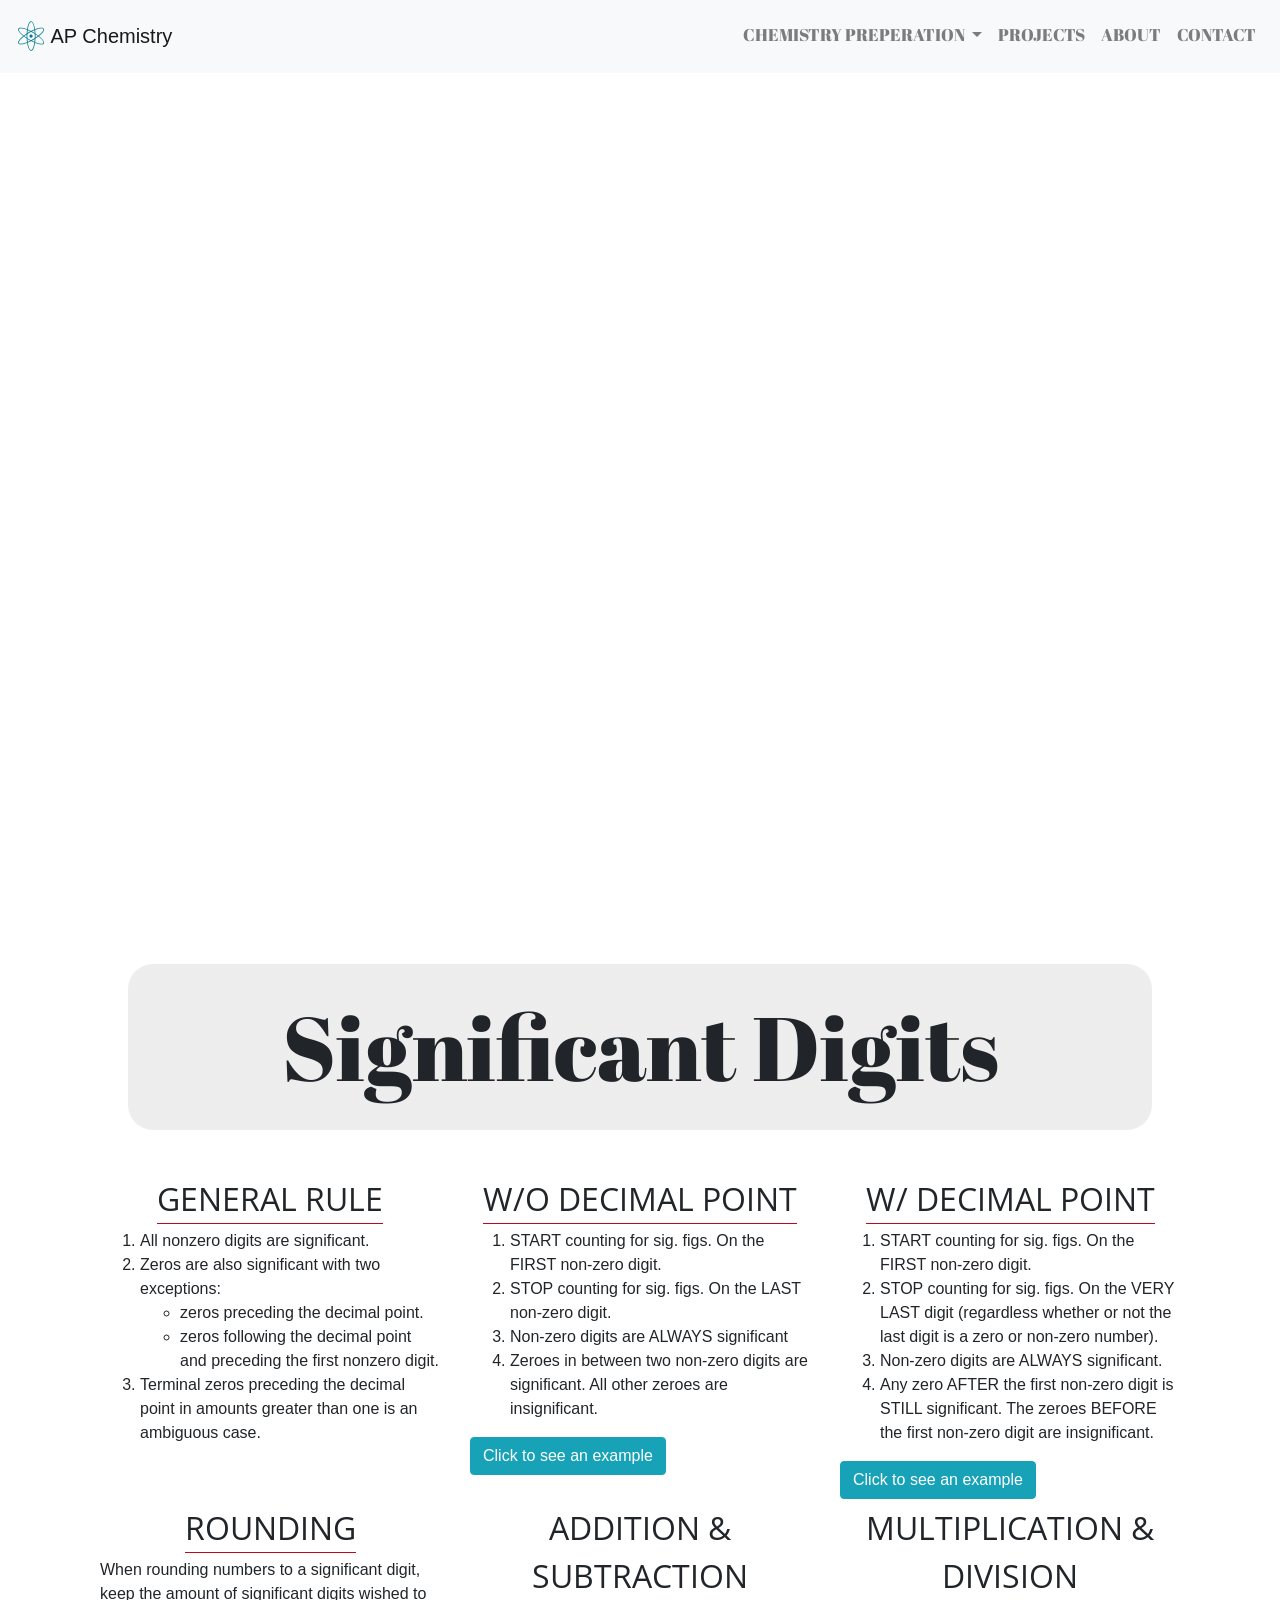
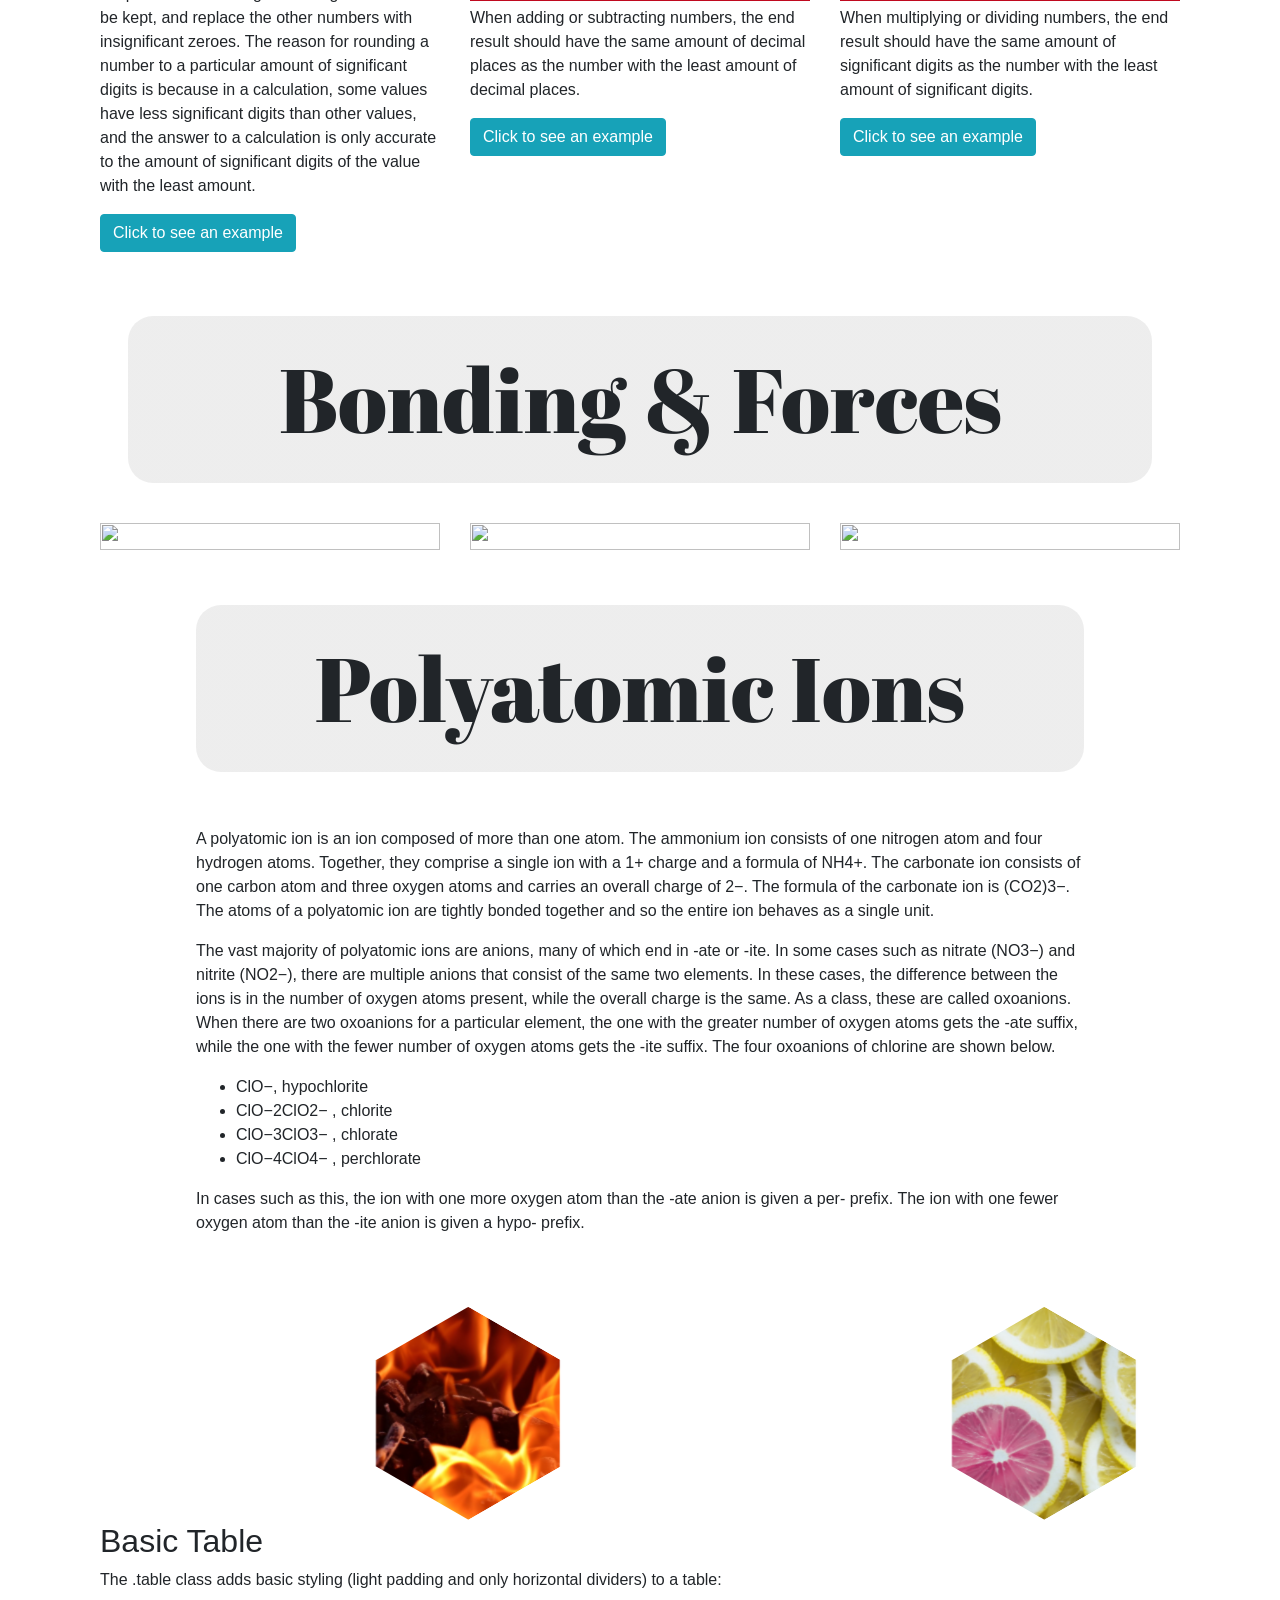
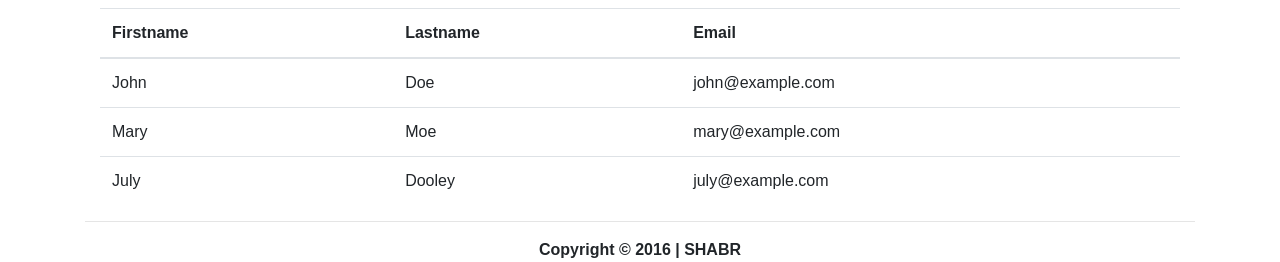
==== commit 89c73f28: "add quote to slider" ====
--- a/index.html
+++ b/index.html
@@ -86,20 +86,20 @@
       <div class="carousel-inner" role="listbox">
         <div class="carousel-item active" style="background-image: url('imgs/pic1.jpg')">
           <div class="carousel-caption d-none d-md-block">
-            <h3>First Slide</h3>
-            <p>This is a description for the first slide.</p>
+            <p class="quote">Chase for the knowledge, and point will come after.</p>
+            <p>By Mrs. Torres :)</p>
           </div>
         </div>
         <div class="carousel-item" style="background-image: url('imgs/pic5.jpg')">
           <div class="carousel-caption d-none d-md-block">
-            <h3>Second Slide</h3>
-            <p>This is a description for the second slide.</p>
+            <p class="quote colorblack">Chemistry is the melodies you can play on vibrating strings.</p>
+            <p class="colorblack">By Michio Kaku</p>
           </div>
         </div>
         <div class="carousel-item" style="background-image: url('imgs/pic4.jpg')">
           <div class="carousel-caption d-none d-md-block">
-            <h3>Third Slide</h3>
-            <p>This is a description for the third slide.</p>
+            <p class="quote colorblack">The internal machinery of life, the chemistry of the parts, is something beautiful. And it turns out that all life is interconnected with all other life. </p>
+            <p class="colorblack">By Richard P. Feynman</p>
           </div>
         </div>
       </div>
@@ -348,79 +348,79 @@
 
 
 
-  <div class="container-fluid text-center vertical-align bg">
-    <div class="vert-center">
-
-      Polyatomic Ions
-    </div>
-  </div>
-
-  <div id="poly-ion">
-    <p>A polyatomic ion is an ion composed of more than one atom. The ammonium ion consists of one nitrogen atom and four hydrogen atoms. Together, they comprise a single ion with a 1+ charge and a formula of NH4+. The carbonate ion consists of one carbon
-      atom and three oxygen atoms and carries an overall charge of 2−. The formula of the carbonate ion is (CO2)3−. The atoms of a polyatomic ion are tightly bonded together and so the entire ion behaves as a single unit.</p>
-    <p>The vast majority of polyatomic ions are anions, many of which end in -ate or -ite. In some cases such as nitrate (NO3−) and nitrite (NO2−), there are multiple anions that consist of the same two elements. In these cases, the difference between the
-      ions is in the number of oxygen atoms present, while the overall charge is the same. As a class, these are called oxoanions. When there are two oxoanions for a particular element, the one with the greater number of oxygen atoms gets the -ate suffix,
-      while the one with the fewer number of oxygen atoms gets the -ite suffix. The four oxoanions of chlorine are shown below.</p>
-    <ul>
-      <li>ClO−, hypochlorite</li>
-      <li>ClO−2ClO2− , chlorite</li>
-      <li>ClO−3ClO3− , chlorate</li>
-      <li>ClO−4ClO4− , perchlorate</li>
-    </ul>
-    <p>In cases such as this, the ion with one more oxygen atom than the -ate anion is given a per- prefix. The ion with one fewer oxygen atom than the -ite anion is given a hypo- prefix.</p>
-
-    <!--<p>Source: https://chem.libretexts.org/Textbook_Maps/Introductory_Chemistry_Textbook_Maps/Map%3A_Introductory_Chemistry_(CK-12)/07%3A_Chemical_Nomenclature/7.09%3A_Polyatomic_Ions</p>-->
-  </div>
-  <ul id="hexGrid">
-
-    <li class="hex" id="so4">
-      <div class="hexIn">
-        <a class="hexLink " href="#" data-toggle="modal" data-target="#n3">
+    <div class="container-fluid text-center vertical-align bg">
+      <div class="vert-center">
+
+        Polyatomic Ions
+      </div>
+    </div>
+
+    <div id="poly-ion">
+      <p>A polyatomic ion is an ion composed of more than one atom. The ammonium ion consists of one nitrogen atom and four hydrogen atoms. Together, they comprise a single ion with a 1+ charge and a formula of NH4+. The carbonate ion consists of one carbon
+        atom and three oxygen atoms and carries an overall charge of 2−. The formula of the carbonate ion is (CO2)3−. The atoms of a polyatomic ion are tightly bonded together and so the entire ion behaves as a single unit.</p>
+      <p>The vast majority of polyatomic ions are anions, many of which end in -ate or -ite. In some cases such as nitrate (NO3−) and nitrite (NO2−), there are multiple anions that consist of the same two elements. In these cases, the difference between
+        the ions is in the number of oxygen atoms present, while the overall charge is the same. As a class, these are called oxoanions. When there are two oxoanions for a particular element, the one with the greater number of oxygen atoms gets the -ate
+        suffix, while the one with the fewer number of oxygen atoms gets the -ite suffix. The four oxoanions of chlorine are shown below.</p>
+      <ul>
+        <li>ClO−, hypochlorite</li>
+        <li>ClO−2ClO2− , chlorite</li>
+        <li>ClO−3ClO3− , chlorate</li>
+        <li>ClO−4ClO4− , perchlorate</li>
+      </ul>
+      <p>In cases such as this, the ion with one more oxygen atom than the -ate anion is given a per- prefix. The ion with one fewer oxygen atom than the -ite anion is given a hypo- prefix.</p>
+
+      <!--<p>Source: https://chem.libretexts.org/Textbook_Maps/Introductory_Chemistry_Textbook_Maps/Map%3A_Introductory_Chemistry_(CK-12)/07%3A_Chemical_Nomenclature/7.09%3A_Polyatomic_Ions</p>-->
+    </div>
+    <ul id="hexGrid">
+
+      <li class="hex" id="so4">
+        <div class="hexIn">
+          <a class="hexLink " href="#" data-toggle="modal" data-target="#n3">
             <img src="https://upload.wikimedia.org/wikipedia/commons/4/44/Sulfur-sample.jpg" alt="" />
             <h1>-3</h1>
             <p>Polyatomic Ions with -3 Charge</p>
           </a>
-      </div>
-    </li>
-
-    <li class="hex" id="">
-      <div class="hexIn">
-        <a class="hexLink" href="#" data-toggle="modal" data-target="#n2">
+        </div>
+      </li>
+
+      <li class="hex" id="">
+        <div class="hexIn">
+          <a class="hexLink" href="#" data-toggle="modal" data-target="#n2">
             <img src="imgs/carbon.jpg" alt="" />
             <h1>-2</h1>
             <p>Polyatomic Ions with -2 Charge</p>
           </a>
-      </div>
-    </li>
-    <li class="hex" id="">
-      <div class="hexIn">
-        <a class="hexLink" href="#" data-toggle="modal" data-target="#n1">
+        </div>
+      </li>
+      <li class="hex" id="">
+        <div class="hexIn">
+          <a class="hexLink" href="#" data-toggle="modal" data-target="#n1">
             <img src="https://c1.staticflickr.com/4/3401/3435339184_4828358183_b.jpg" alt="" />
             <h1>-1</h1>
             <p>Polyatomic Ions with -1 Charge</p>
           </a>
-      </div>
-    </li>
-    <li class="hex">
-      <div class="hexIn">
-        <a class="hexLink" href="#p" data-toggle="modal" data-target="#p1">
+        </div>
+      </li>
+      <li class="hex">
+        <div class="hexIn">
+          <a class="hexLink" href="#p" data-toggle="modal" data-target="#p1">
             <img src="https://c1.staticflickr.com/3/2342/1688909894_670067a0de_b.jpg" alt="" />
             <h1>+1</h1>
             <p>Polyatomic Ions with +1 Charge</p>
           </a>
-      </div>
-    </li>
-    <li class="hex">
-      <div class="hexIn">
-        <a class="hexLink " href="#p" data-toggle="modal" data-target="#p2">
+        </div>
+      </li>
+      <li class="hex">
+        <div class="hexIn">
+          <a class="hexLink " href="#p" data-toggle="modal" data-target="#p2">
             <img src="imgs/acid.jpg" alt="" />
             <h1>+2</h1>
             <p>Polyatomic Ions with +2 Charge</p> 
           </a>
-      </div>
-    </li>
-
-  </ul>
+        </div>
+      </li>
+
+    </ul>
 
     <div class="modal fade" id="n3" tabindex="-1" role="dialog" aria-labelledby="sigfig-info" aria-hidden="true">
       <div class="modal-dialog modal-dialog-centered" role="document">
@@ -693,97 +693,97 @@
 
 
 
-  <div class="container-fluid text-center vertical-align bg">
-    <div class="vert-center">
-      Quote
-    </div>
-  </div>
-  <div id="about">
-    <div class="row">
-      <div class="col-sm-6 col-md-4">
-        <div class="card" id="card1">
-          <img class="card-img-top" src="imgs/mttesting.png" alt="Card image cap">
-          <div class="card-body">
-            <h5 class="card-title">Mrs. Torres</h5>
-            <p class="card-text">Chase for the knowledge, and point will come after</p>
-            <button type="button" class="btn btn-primary btn-md">
-  <span class="glyphicon glyphicon-star" aria-hidden="true"></span> Email
-</button>
-            </div>
-          </div>
-        </div>
-        <div class="col-sm-6 col-md-4">
-          <div class="card" id="card2">
-            <img class="card-img-top" src="imgs/mttesting.png" alt="Card image cap">
-            <div class="card-body">
-              <h5 class="card-title">Special title treatment</h5>
-              <p class="card-text">With supporting text below as a natural lead-in to additional content.</p>
-              <a href="#" class="btn btn-primary">Go somewhere</a>
-            </div>
-          </div>
-        </div>
-        <div class="col-sm-6 col-md-4">
-          <div class="card" id="card1">
-            <img class="card-img-top" src="imgs/mttesting.png" alt="Card image cap">
-            <div class="card-body">
-              <h5 class="card-title">Mrs. Torres</h5>
-              <p class="card-text">Chase for the knowledge, and point will come after</p>
-              <button type="button" class="btn btn-primary btn-md">
-  <span class="glyphicon glyphicon-star" aria-hidden="true"></span> Email
-</button>
-            </div>
-          </div>
-        </div>
-      </div>
-    </div>
-
-
-
-
-<div class="container">
-  <h2>Basic Table</h2>
-  <p>The .table class adds basic styling (light padding and only horizontal dividers) to a table:</p>            
-  <table class="table">
-    <thead>
-      <tr>
-        <th>Firstname</th>
-        <th>Lastname</th>
-        <th>Email</th>
-      </tr>
-    </thead>
-    <tbody>
-      <tr>
-        <td>John</td>
-        <td>Doe</td>
-        <td>john@example.com</td>
-      </tr>
-      <tr>
-        <td>Mary</td>
-        <td>Moe</td>
-        <td>mary@example.com</td>
-      </tr>
-      <tr>
-        <td>July</td>
-        <td>Dooley</td>
-        <td>july@example.com</td>
-      </tr>
-    </tbody>
-  </table>
-</div>
-
-
-
-
-
-
-
-
-
-  <hr>
-
-  <div id="footer">
-    <p><strong>Copyright © 2016 | SHABR</strong></p>
-  </div>
+    <!--  <div class="container-fluid text-center vertical-align bg">-->
+    <!--    <div class="vert-center">-->
+    <!--      Quote-->
+    <!--    </div>-->
+    <!--  </div>-->
+    <!--  <div id="about">-->
+    <!--    <div class="row">-->
+    <!--      <div class="col-sm-6 col-md-4">-->
+    <!--        <div class="card" id="card1">-->
+    <!--          <img class="card-img-top" src="imgs/mttesting.png" alt="Card image cap">-->
+    <!--          <div class="card-body">-->
+    <!--            <h5 class="card-title">Mrs. Torres</h5>-->
+    <!--            <p class="card-text">Chase for the knowledge, and point will come after</p>-->
+    <!--            <button type="button" class="btn btn-primary btn-md">-->
+    <!--  <span class="glyphicon glyphicon-star" aria-hidden="true"></span> Email-->
+    <!--</button>-->
+    <!--            </div>-->
+    <!--          </div>-->
+    <!--        </div>-->
+    <!--        <div class="col-sm-6 col-md-4">-->
+    <!--          <div class="card" id="card2">-->
+    <!--            <img class="card-img-top" src="imgs/mttesting.png" alt="Card image cap">-->
+    <!--            <div class="card-body">-->
+    <!--              <h5 class="card-title">Special title treatment</h5>-->
+    <!--              <p class="card-text">With supporting text below as a natural lead-in to additional content.</p>-->
+    <!--              <a href="#" class="btn btn-primary">Go somewhere</a>-->
+    <!--            </div>-->
+    <!--          </div>-->
+    <!--        </div>-->
+    <!--        <div class="col-sm-6 col-md-4">-->
+    <!--          <div class="card" id="card1">-->
+    <!--            <img class="card-img-top" src="imgs/mttesting.png" alt="Card image cap">-->
+    <!--            <div class="card-body">-->
+    <!--              <h5 class="card-title">Mrs. Torres</h5>-->
+    <!--              <p class="card-text">Chase for the knowledge, and point will come after</p>-->
+    <!--              <button type="button" class="btn btn-primary btn-md">-->
+    <!--  <span class="glyphicon glyphicon-star" aria-hidden="true"></span> Email-->
+    <!--</button>-->
+    <!--            </div>-->
+    <!--          </div>-->
+    <!--        </div>-->
+    <!--      </div>-->
+    <!--    </div>-->
+
+
+
+
+    <div class="container">
+      <h2>Basic Table</h2>
+      <p>The .table class adds basic styling (light padding and only horizontal dividers) to a table:</p>
+      <table class="table">
+        <thead>
+          <tr>
+            <th>Firstname</th>
+            <th>Lastname</th>
+            <th>Email</th>
+          </tr>
+        </thead>
+        <tbody>
+          <tr>
+            <td>John</td>
+            <td>Doe</td>
+            <td>john@example.com</td>
+          </tr>
+          <tr>
+            <td>Mary</td>
+            <td>Moe</td>
+            <td>mary@example.com</td>
+          </tr>
+          <tr>
+            <td>July</td>
+            <td>Dooley</td>
+            <td>july@example.com</td>
+          </tr>
+        </tbody>
+      </table>
+    </div>
+
+
+
+
+
+
+
+
+
+    <hr>
+
+    <div id="footer">
+      <p><strong>Copyright © 2016 | SHABR</strong></p>
+    </div>
 
 
 
--- a/custom.css
+++ b/custom.css
@@ -32,13 +32,14 @@
 .carousel-item {
     height: 100vh;
     min-height: 300px;
-    background: no-repeat center center scroll;
     -webkit-background-size: cover;
     -moz-background-size: cover;
     -o-background-size: cover;
     background-size: cover;
 }
-
+.colorblack {
+    color:black;
+}
 /*.carousel-control-next-icon {*/
 
 /* background-color: #56CCF2;*/
@@ -201,6 +202,9 @@
     margin: 5px auto;
     display: table;
 }
+.quote {
+    font-size:3vw;
+}
 
 /*.sf1 {*/
     
@@ -251,7 +255,9 @@
 
 #gallery {}
 
-
+.p, .ul {
+    font-family: 'Open Sans', sans-serif;
+}
 
 #footer {
     text-align: center;
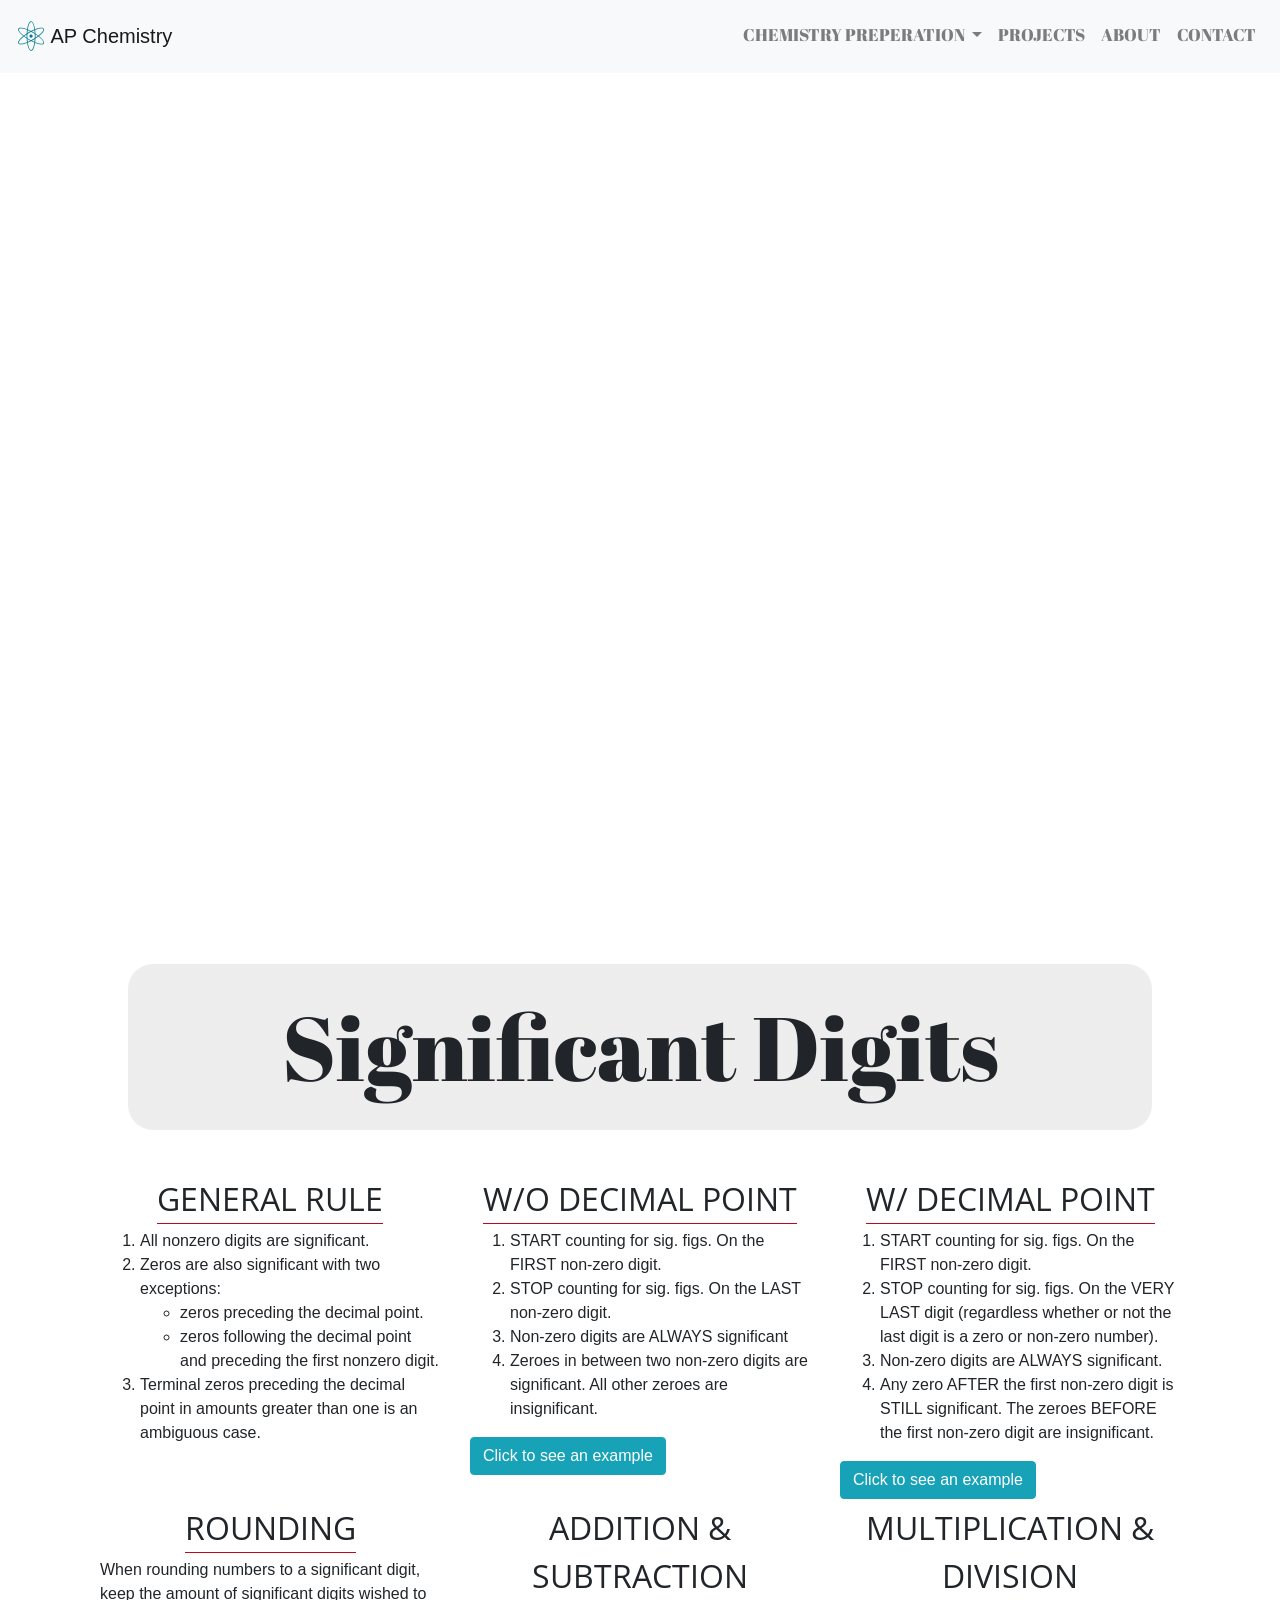
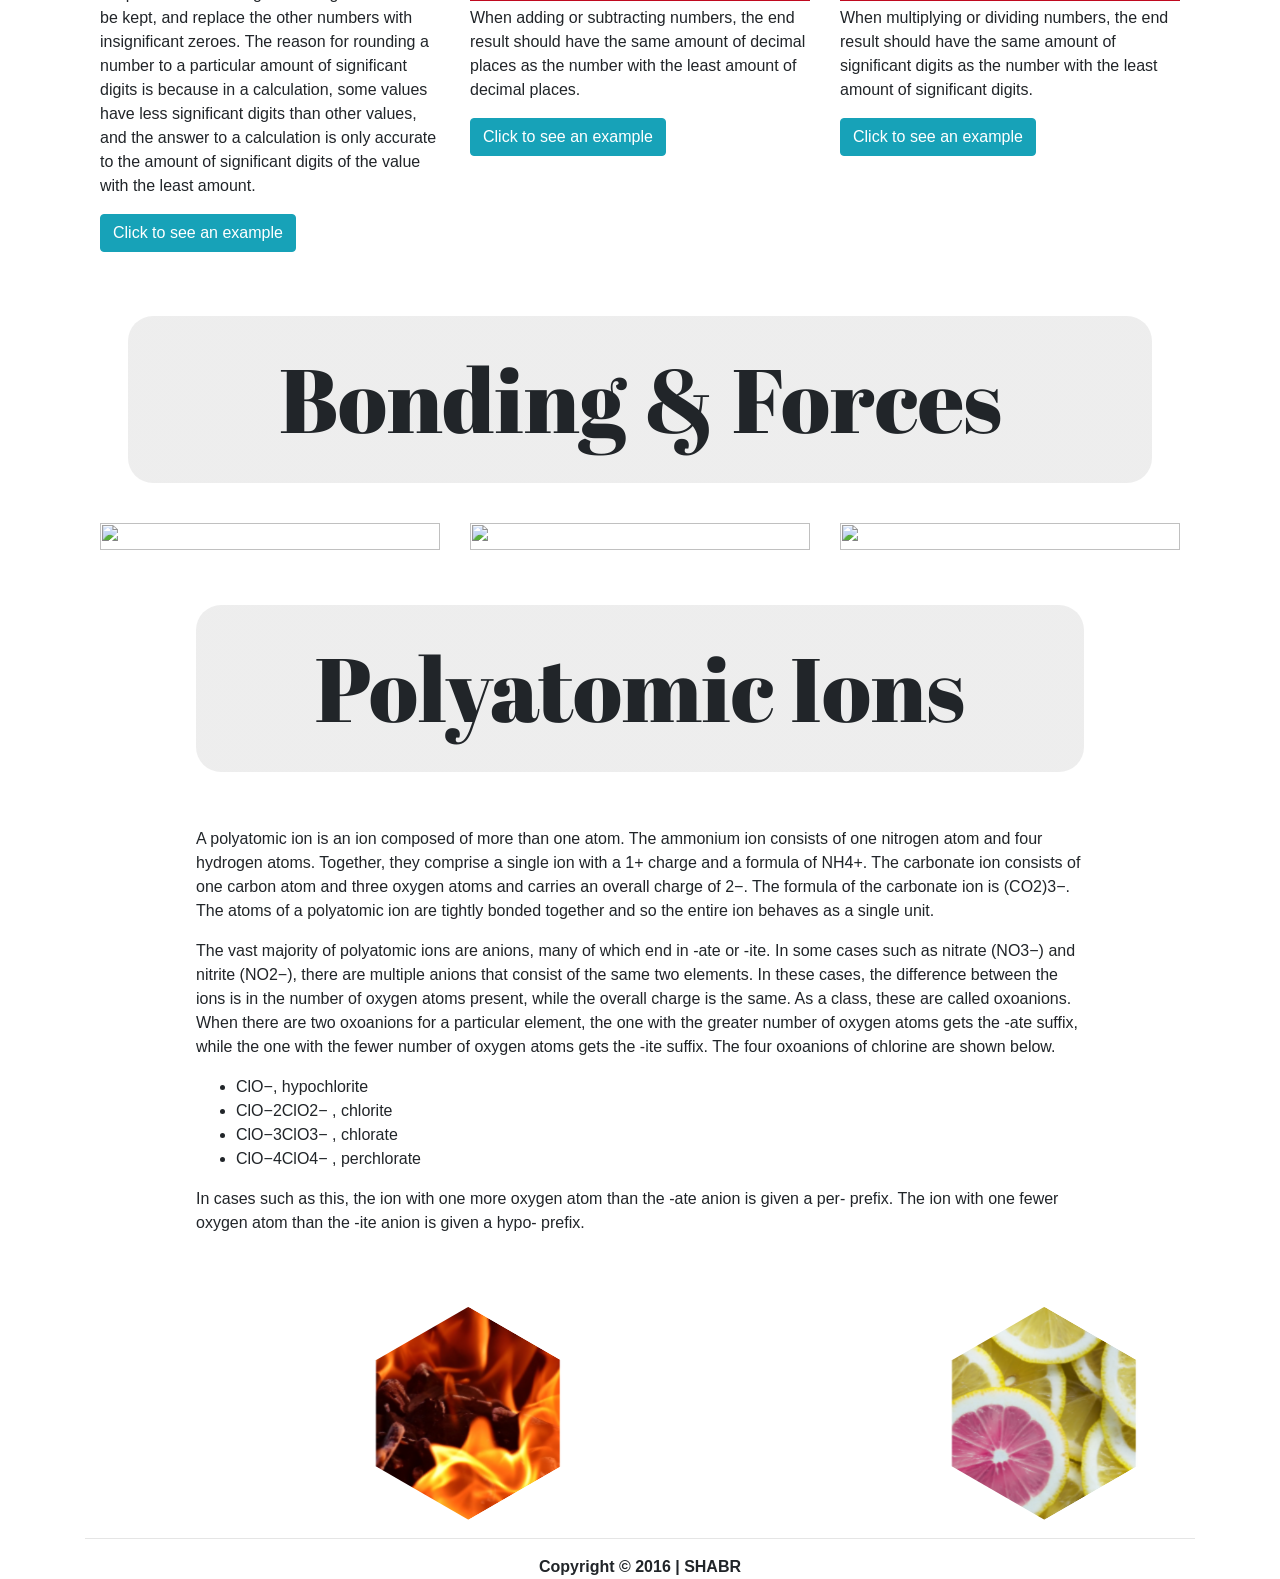
==== commit 53507015: "add table of geo" ====
--- a/index.html
+++ b/index.html
@@ -232,7 +232,7 @@
           <img class="img-responsive" src="https://upload.wikimedia.org/wikipedia/commons/3/36/AX3E2-3D-balls.png" alt="">
           <div class="overlay">
             <h2>geometric shape</h2>
-            <a class="info" data-toggle="modal" data-target="#lewis">Read More</a>
+            <a class="info" data-toggle="modal" data-target="#geo">Read More</a>
           </div>
         </div>
       </div>
@@ -273,29 +273,120 @@
       </div>
     </div>
 
-    <div class="modal fade" id="lewis" tabindex="-1" role="dialog" aria-labelledby="exampleModalLabel" aria-hidden="true">
-      <div class="modal-dialog" role="document">
+    <div class="modal fade" id="geo" tabindex="-1" role="dialog" aria-labelledby="exampleModalLabel" aria-hidden="true">
+      <div class="modal-dialog modal-lg" role="document">
         <div class="modal-content">
           <div class="modal-header">
-            <h5 class="modal-title" id="lewis">Lewis Symbols</h5>
+            <h5 class="modal-title" id="geo">Lewis Symbols</h5>
             <button type="button" class="close" data-dismiss="modal" aria-label="Close">
           <span aria-hidden="true">&times;</span>
         </button>
           </div>
           <div class="modal-body">
-            <p>At the beginning of the 20th century, the American chemist G. N. Lewis (1875–1946) devised a system of symbols—now called Lewis electron dot symbols (often shortened to Lewis dot symbols) that can be used for predicting the number of bonds
-              formed by most elements in their compounds. Each Lewis dot symbol consists of the chemical symbol for an element surrounded by dots that represent its valence electrons.</p>
-            <p>To write an element’s Lewis dot symbol, we place dots representing its valence electrons, one at a time, around the element’s chemical symbol. Up to four dots are placed above, below, to the left, and to the right of the symbol (in any order,
-              as long as elements with four or fewer valence electrons have no more than one dot in each position). The next dots, for elements with more than four valence electrons, are again distributed one at a time, each paired with one of the first
-              four. For example, the electron configuration for atomic sulfur is [Ne]3s23p4, thus there are six valence electrons. Its Lewis symbol would therefore be:</p>
-
-            <img src="imgs/s-electron-config.GIF" alt="Element S electron-config" height="50" width="50">
-
-            <p>Fluorine, for example, with the electron configuration [He]2s22p5, has seven valence electrons, so its Lewis dot symbol is constructed as follows:</p>
-
-            <img src="imgs/f-electron-config.jpg" alt="Element F electron-config" height="50" width="100%">
-
-            <p>The number of dots in the Lewis dot symbol is the same as the number of valence electrons, which is the same as the last digit of the element’s group number in the periodic table. </p>
+             <table class="table table-hover">
+    <thead>
+      <tr>
+        <th>Bonding</th>
+        <th>Lone</th>
+        <th>Example</th>
+        <th>Bond Angles <sup>o</sup></th>
+        <th>Geometry of Atoms</th>
+      </tr>
+    </thead>
+    <tbody>
+      <tr>
+        <td>2</td>
+        <td>0</td>
+        <td>BeCl<sub>2</sub></td>
+        <td>180</td>
+        <td>Linear</td>
+      </tr>
+      <tr>
+        <td>3</td>
+        <td>0</td>
+        <td>BF<sub>3</sub></td>
+        <td>120</td>
+        <td>Trigonal Planar</td>
+      </tr>
+      <tr>
+        <td>2</td>
+        <td>1</td>
+        <td>SO<sub>2</sub></td>
+        <td>Slightly less than 120</td>
+        <td>Bent or V Shaped</td>
+      </tr>
+      <tr>
+        <td>4</td>
+        <td>0</td>
+        <td>CH<sub>4</sub></td>
+        <td>109.5</td>
+        <td>Tetrahedral</td>
+      </tr>
+      <tr>
+        <td>3</td>
+        <td>1</td>
+        <td>NH<sub>3</sub></td>
+        <td>107.5</td>
+        <td>Trigonal Pyramidal</td>
+      </tr>
+      <tr>
+        <td>2</td>
+        <td>2</td>
+        <td>H<sub>2</sub>O</td>
+        <td>104.5</td>
+        <td>Bent or V Shaped</td>
+      </tr>
+      <tr>
+        <td>5</td>
+        <td>0</td>
+        <td>PCl<sub>5</sub></td>
+        <td>120 in plane. 90 perpendicular to plane</td>
+        <td>Trigonal Bipyramidal</td>
+      </tr>
+      <tr>
+        <td>4</td>
+        <td>1</td>
+        <td>SF<sub>4</sub></td>
+        <td>Complex</td>
+        <td>Seesaw</td>
+      </tr>
+      <tr>
+        <td>3</td>
+        <td>2</td>
+        <td>ClF<sub>3</sub></td>
+        <td>Approx. 90</td>
+        <td>T-Shaped</td>
+      </tr>
+      <tr>
+        <td>2</td>
+        <td>3</td>
+        <td>XeF<sub>2</sub></td>
+        <td>180</td>
+        <td>Linear</td>
+      </tr>
+      <tr>
+        <td>6</td>
+        <td>0</td>
+        <td>SF<sub>6</sub></td>
+        <td>90</td>
+        <td>Octahedral</td>
+      </tr>
+      <tr>
+        <td>5</td>
+        <td>1</td>
+        <td>BrF<sub>5</sub></td>
+        <td>Approx. 90</td>
+        <td>Square Pyramidal</td>
+      </tr>
+      <tr>
+        <td>4</td>
+        <td>2</td>
+        <td>XeF<sub>4</sub></td>
+        <td>90</td>
+        <td>Square Planar</td>
+      </tr>
+    </tbody>
+  </table>
           </div>
           <div class="modal-footer">
             <button type="button" class="btn btn-secondary" data-dismiss="modal">Close</button>
@@ -740,37 +831,7 @@
 
 
 
-    <div class="container">
-      <h2>Basic Table</h2>
-      <p>The .table class adds basic styling (light padding and only horizontal dividers) to a table:</p>
-      <table class="table">
-        <thead>
-          <tr>
-            <th>Firstname</th>
-            <th>Lastname</th>
-            <th>Email</th>
-          </tr>
-        </thead>
-        <tbody>
-          <tr>
-            <td>John</td>
-            <td>Doe</td>
-            <td>john@example.com</td>
-          </tr>
-          <tr>
-            <td>Mary</td>
-            <td>Moe</td>
-            <td>mary@example.com</td>
-          </tr>
-          <tr>
-            <td>July</td>
-            <td>Dooley</td>
-            <td>july@example.com</td>
-          </tr>
-        </tbody>
-      </table>
-    </div>
-
+    
 
 
 
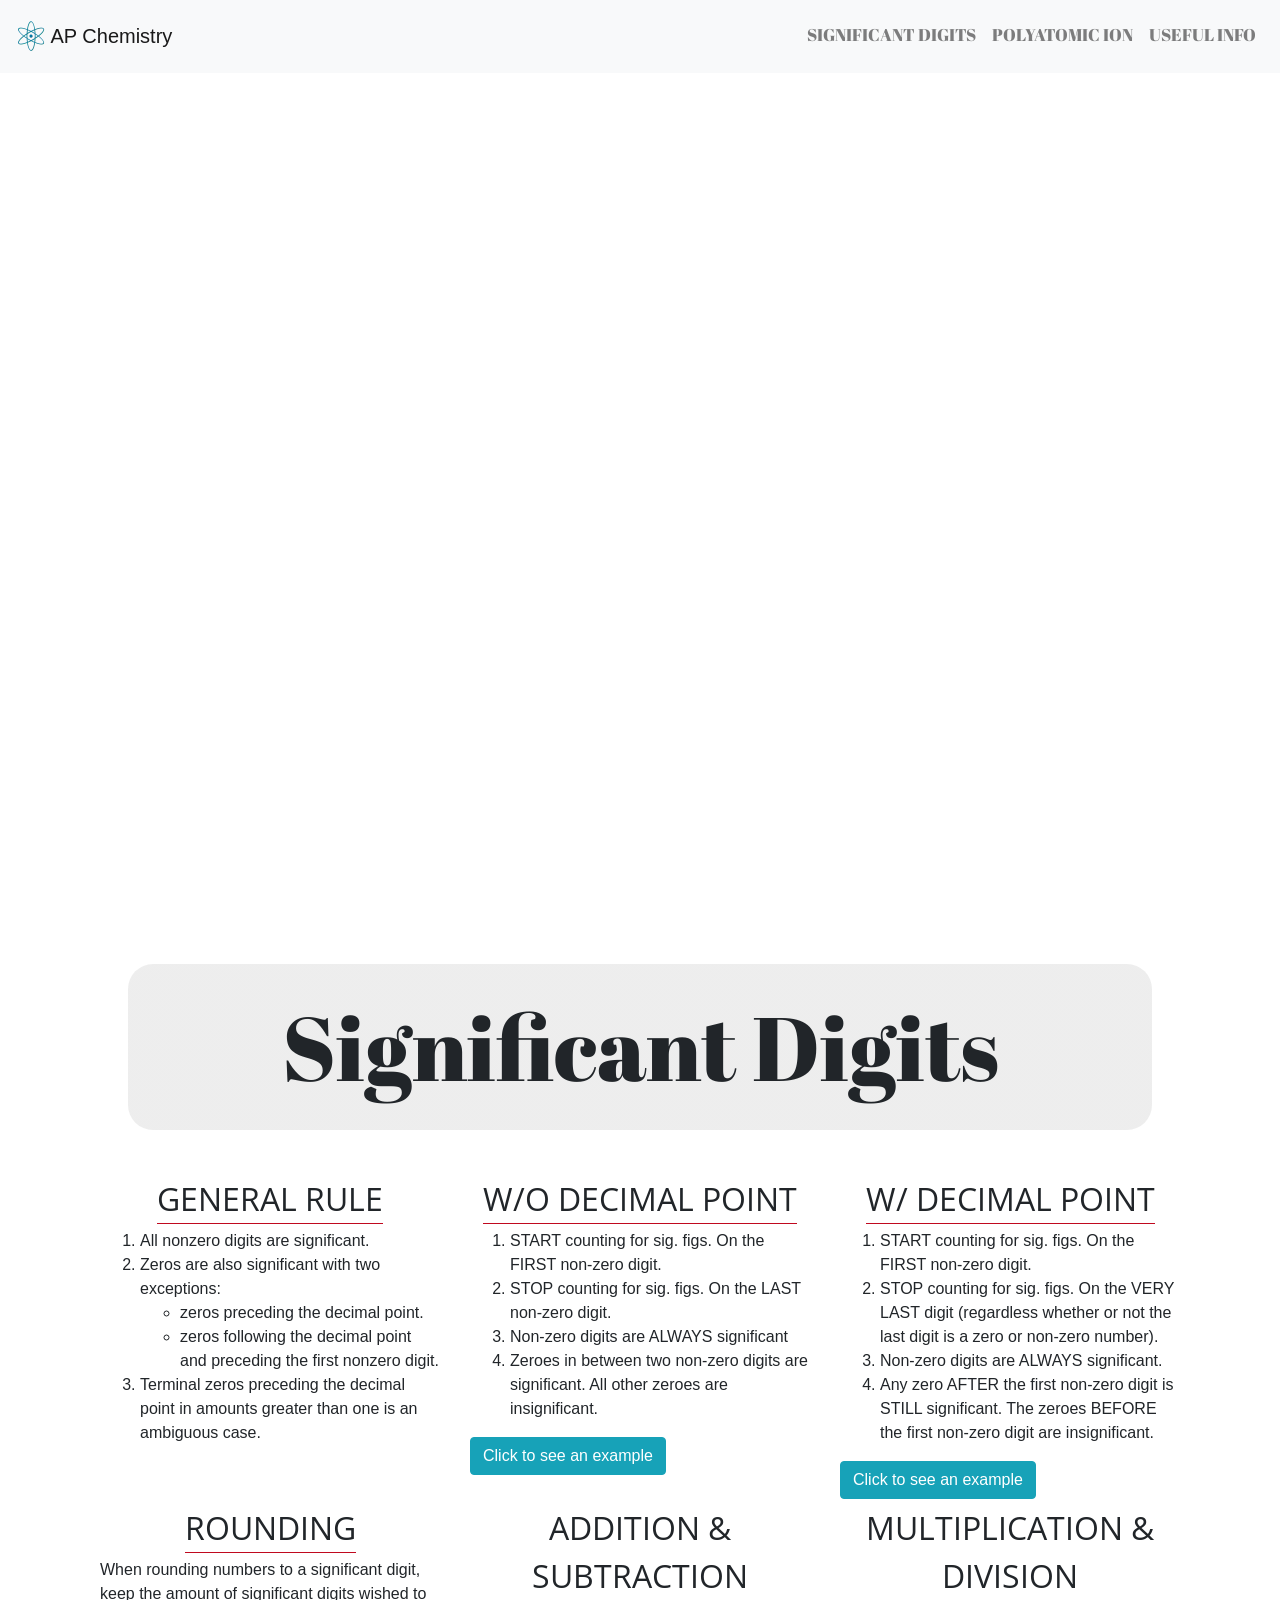
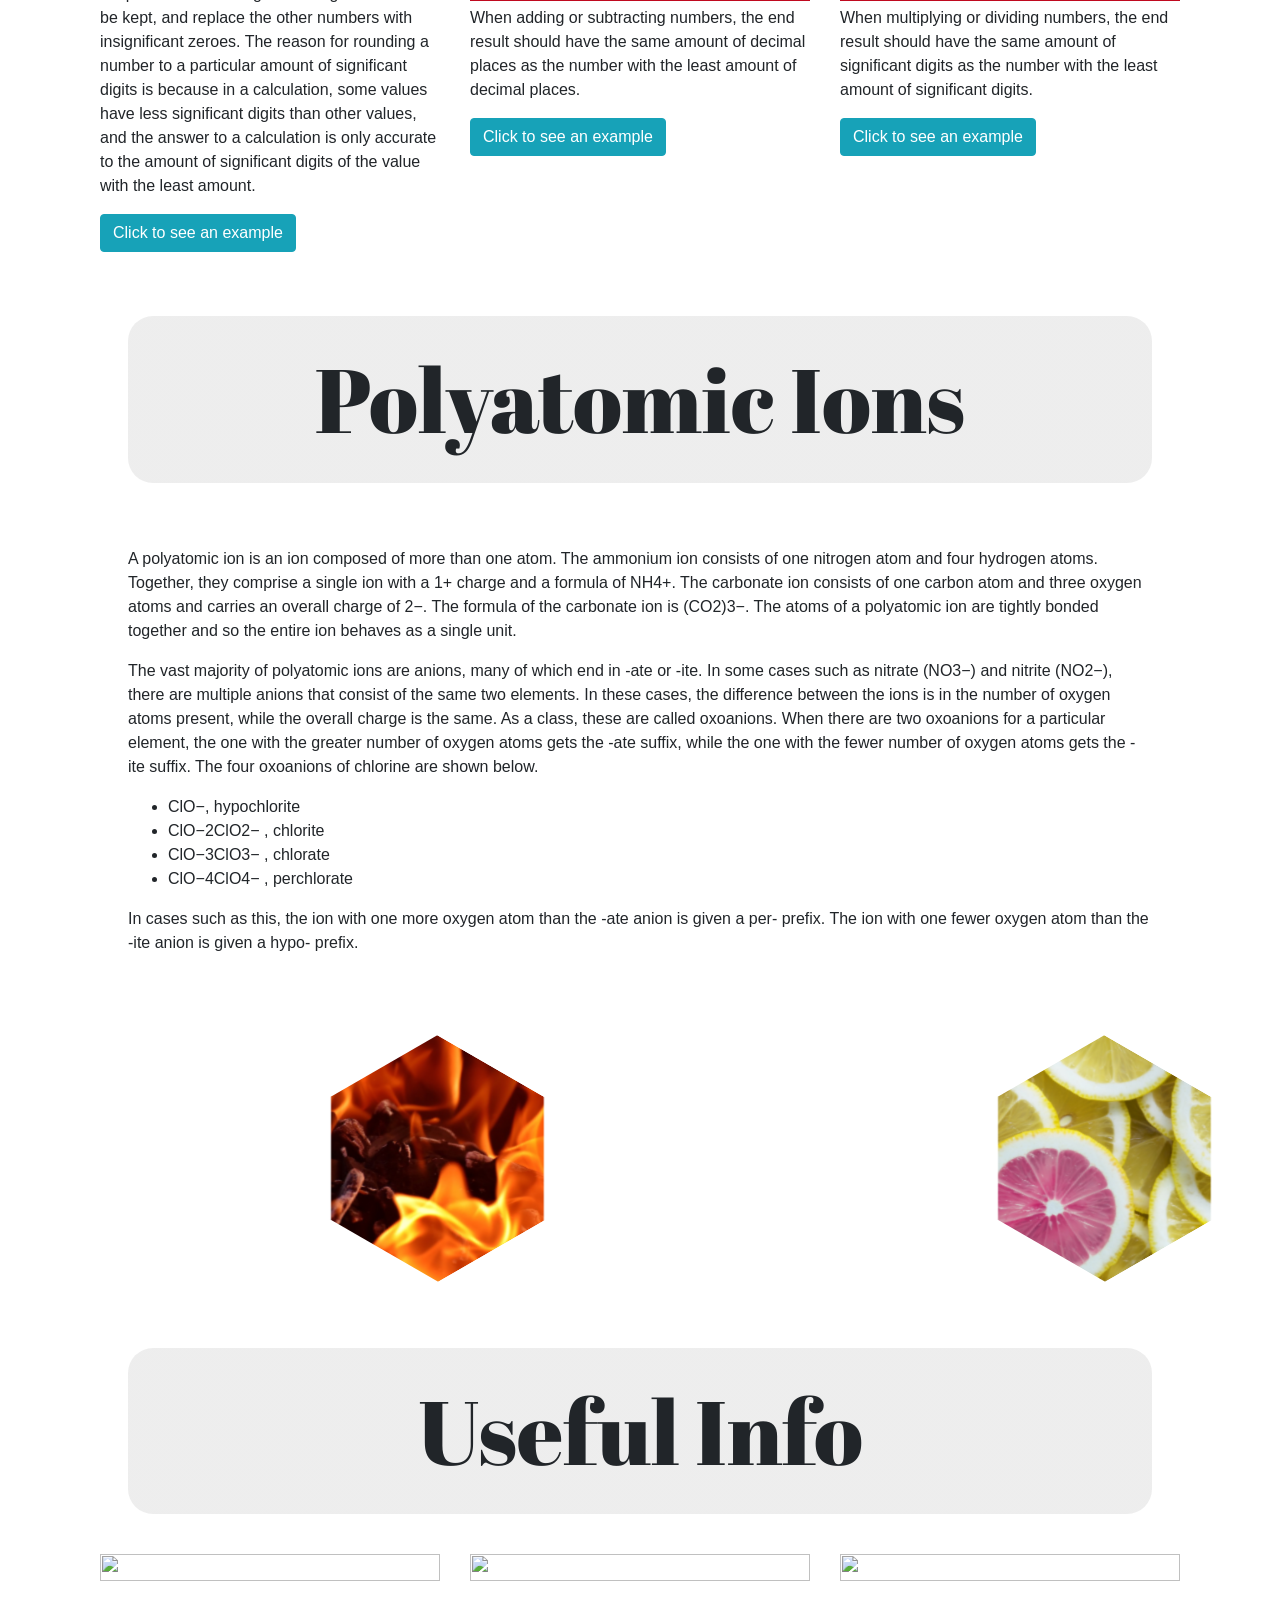
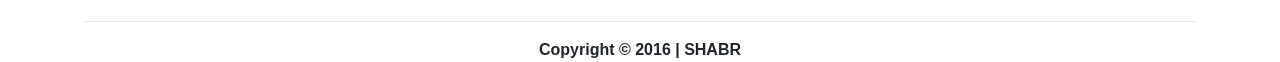
==== commit c46cba65: "fix the navbar connection" ====
--- a/index.html
+++ b/index.html
@@ -42,26 +42,18 @@
       <!--<div class="navbar-nav bg-light p-4">-->
       <ul class="navbar-nav ml-auto">
 
-        <li class="nav-item dropdown nav-font">
-          <a class="nav-link dropdown-toggle" href="#" id="navbarDropdown" role="button" data-toggle="dropdown" aria-haspopup="true" aria-expanded="false">
-          Chemistry Preperation
-        </a>
-          <div class="dropdown-menu" aria-labelledby="navbarDropdown">
-            <a class="dropdown-item nav-link js-scroll-trigger" href="#sig-fig">Significant Digits</a>
-            <a class="dropdown-item nav-link js-scroll-trigger" href="#poly-ion">Polyatomic Ions</a>
-            <a class="dropdown-item nav-link js-scroll-trigger" href="#chem-bond">Chemical Bonds, Lewis Symbols, and the Octet Rule</a>
-          </div>
-        </li>
+
 
         <li class="nav-item">
-          <a class="nav-link js-scroll-trigger nav-font" href="#project">Projects</a>
+          <a class="nav-link js-scroll-trigger nav-font" href="#sig-fig">Significant Digits</a>
         </li>
         <li class="nav-item">
-          <a class="nav-link js-scroll-trigger nav-font" href="#about">About</a>
+          <a class="nav-link js-scroll-trigger nav-font" href="#polyion">Polyatomic Ion</a>
         </li>
         <li class="nav-item">
-          <a class="nav-link js-scroll-trigger nav-font" href="#contact">Contact</a>
+          <a class="nav-link js-scroll-trigger nav-font" href="#useinfo">Useful Info</a>
         </li>
+
 
 
 
@@ -207,10 +199,352 @@
     </div>
   </div>
 
-
   <div class="container-fluid text-center vertical-align bg">
-    <div class="vert-center">
-      Bonding & Forces
+    <div class="vert-center" id="polyion">
+
+      Polyatomic Ions
+    </div>
+  </div>
+
+  <div id="poly-ion">
+    <p>A polyatomic ion is an ion composed of more than one atom. The ammonium ion consists of one nitrogen atom and four hydrogen atoms. Together, they comprise a single ion with a 1+ charge and a formula of NH4+. The carbonate ion consists of one carbon
+      atom and three oxygen atoms and carries an overall charge of 2−. The formula of the carbonate ion is (CO2)3−. The atoms of a polyatomic ion are tightly bonded together and so the entire ion behaves as a single unit.</p>
+    <p>The vast majority of polyatomic ions are anions, many of which end in -ate or -ite. In some cases such as nitrate (NO3−) and nitrite (NO2−), there are multiple anions that consist of the same two elements. In these cases, the difference between the
+      ions is in the number of oxygen atoms present, while the overall charge is the same. As a class, these are called oxoanions. When there are two oxoanions for a particular element, the one with the greater number of oxygen atoms gets the -ate suffix,
+      while the one with the fewer number of oxygen atoms gets the -ite suffix. The four oxoanions of chlorine are shown below.</p>
+    <ul>
+      <li>ClO−, hypochlorite</li>
+      <li>ClO−2ClO2− , chlorite</li>
+      <li>ClO−3ClO3− , chlorate</li>
+      <li>ClO−4ClO4− , perchlorate</li>
+    </ul>
+    <p>In cases such as this, the ion with one more oxygen atom than the -ate anion is given a per- prefix. The ion with one fewer oxygen atom than the -ite anion is given a hypo- prefix.</p>
+
+    <!--<p>Source: https://chem.libretexts.org/Textbook_Maps/Introductory_Chemistry_Textbook_Maps/Map%3A_Introductory_Chemistry_(CK-12)/07%3A_Chemical_Nomenclature/7.09%3A_Polyatomic_Ions</p>-->
+  </div>
+  <ul id="hexGrid">
+
+    <li class="hex" id="so4">
+      <div class="hexIn">
+        <a class="hexLink " href="#" data-toggle="modal" data-target="#n3">
+            <img src="https://upload.wikimedia.org/wikipedia/commons/4/44/Sulfur-sample.jpg" alt="" />
+            <h1>-3</h1>
+            <p>Polyatomic Ions with -3 Charge</p>
+          </a>
+      </div>
+    </li>
+
+    <li class="hex" id="">
+      <div class="hexIn">
+        <a class="hexLink" href="#" data-toggle="modal" data-target="#n2">
+            <img src="imgs/carbon.jpg" alt="" />
+            <h1>-2</h1>
+            <p>Polyatomic Ions with -2 Charge</p>
+          </a>
+      </div>
+    </li>
+    <li class="hex" id="">
+      <div class="hexIn">
+        <a class="hexLink" href="#" data-toggle="modal" data-target="#n1">
+            <img src="https://c1.staticflickr.com/4/3401/3435339184_4828358183_b.jpg" alt="" />
+            <h1>-1</h1>
+            <p>Polyatomic Ions with -1 Charge</p>
+          </a>
+      </div>
+    </li>
+    <li class="hex">
+      <div class="hexIn">
+        <a class="hexLink" href="#p" data-toggle="modal" data-target="#p1">
+            <img src="https://c1.staticflickr.com/3/2342/1688909894_670067a0de_b.jpg" alt="" />
+            <h1>+1</h1>
+            <p>Polyatomic Ions with +1 Charge</p>
+          </a>
+      </div>
+    </li>
+    <li class="hex">
+      <div class="hexIn">
+        <a class="hexLink " href="#p" data-toggle="modal" data-target="#p2">
+            <img src="imgs/acid.jpg" alt="" />
+            <h1>+2</h1>
+            <p>Polyatomic Ions with +2 Charge</p> 
+          </a>
+      </div>
+    </li>
+
+  </ul>
+
+  <div class="modal fade" id="n3" tabindex="-1" role="dialog" aria-labelledby="sigfig-info" aria-hidden="true">
+    <div class="modal-dialog modal-dialog-centered" role="document">
+      <div class="modal-content">
+        <div class="modal-header">
+          <h5 class="modal-title" id="">Polyatomic Ions with -3 Charge</h5>
+          <button type="button" class="close" data-dismiss="modal" aria-label="Close">
+          <span aria-hidden="true">&times;</span>
+        </button>
+        </div>
+        <div class="modal-body">
+          <table class="table">
+            <thead>
+              <tr>
+                <th scope="col">Name</th>
+                <th scope="col">Chemcial Formula</th>
+              </tr>
+            </thead>
+            <tbody>
+              <tr>
+                <th scope="row">arsenate</th>
+                <td>AsO<sub>3</sub><sup>3−</sup></td>
+              </tr>
+              <tr>
+                <th scope="row">phosphite</th>
+                <td>PO<sub>3</sub><sup>3−</sup></td>
+              </tr>
+              <tr>
+                <th scope="row">phosphate</th>
+                <td>PO<sub>4</sub><sup>3−</sup></td>
+              </tr>
+            </tbody>
+          </table>
+
+
+
+
+
+
+
+
+        </div>
+        <div class="modal-footer">
+          <button type="button" class="btn btn-secondary" data-dismiss="modal">Close</button>
+        </div>
+      </div>
+    </div>
+  </div>
+  <div class="modal fade" id="n2" tabindex="-1" role="dialog" aria-labelledby="exampleModalCenterTitle" aria-hidden="true">
+    <div class="modal-dialog modal-dialog-centered" role="document">
+      <div class="modal-content">
+        <div class="modal-header">
+          <h5 class="modal-title" id="exampleModalLongTitle">Polyatomic Ions with -2 Charge</h5>
+          <button type="button" class="close" data-dismiss="modal" aria-label="Close">
+          <span aria-hidden="true">&times;</span>
+        </button>
+        </div>
+        <div class="modal-body">
+          <table class="table">
+            <thead>
+              <tr>
+                <th scope="col">Name</th>
+                <th scope="col">Chemcial Formula</th>
+              </tr>
+            </thead>
+            <tbody>
+              <tr>
+                <th scope="row">carbonate</th>
+                <td>CO<sub>3</sub><sup>2−</sup></td>
+              </tr>
+              <tr>
+                <th scope="row">chromate</th>
+                <td>CrO<sub>2</sub><sup>2−</sup></td>
+              </tr>
+              <tr>
+                <th scope="row">dichromate</th>
+                <td>Cr<sub>2</sub>O<sub>7</sub><sup>2−</sup></td>
+              </tr>
+              <tr>
+                <th scope="row">hydrogen phosphate</th>
+                <td>HPO<sub>4</sub><sup>2−</sup></td>
+              </tr>
+              <tr>
+                <th scope="row">oxalate</th>
+                <td>C<sub>2</sub>O<sub>4</sub><sup>2−</sup></td>
+              </tr>
+              <tr>
+                <th scope="row">peroxide</th>
+                <td>O<sub>2</sub><sup>2−</sup></td>
+              </tr>
+              <tr>
+                <th scope="row">silicate</th>
+                <td>SiO<sub>3</sub><sup>2−</sup></td>
+              </tr>
+              <tr>
+                <th scope="row">sulfate</th>
+                <td>SO<sub>4</sub><sup>2−</sup></td>
+              </tr>
+              <tr>
+                <th scope="row">sulfite</th>
+                <td>SO<sub>3</sub><sup>2−</sup></td>
+              </tr>
+            </tbody>
+          </table>
+
+
+
+        </div>
+        <div class="modal-footer">
+          <button type="button" class="btn btn-secondary" data-dismiss="modal">Close</button>
+        </div>
+      </div>
+    </div>
+  </div>
+  <div class="modal fade" id="n1" tabindex="-1" role="dialog" aria-labelledby="exampleModalCenterTitle" aria-hidden="true">
+    <div class="modal-dialog modal-dialog-centered" role="document">
+      <div class="modal-content">
+        <div class="modal-header">
+          <h5 class="modal-title" id="exampleModalLongTitle">Polyatomic Ions with -1 Charge</h5>
+          <button type="button" class="close" data-dismiss="modal" aria-label="Close">
+          <span aria-hidden="true">&times;</span>
+        </button>
+        </div>
+        <div class="modal-body">
+          <table class="table">
+            <thead>
+              <tr>
+                <th scope="col">Name</th>
+                <th scope="col">Chemcial Formula</th>
+              </tr>
+            </thead>
+            <tbody>
+              <tr>
+                <th scope="row">acetate</th>
+                <td>CH<sub>3</sub>COO<sup>−</sup></td>
+              </tr>
+              <tr>
+                <th scope="row">bromate</th>
+                <td>BrO<sub>3</sub><sup>−</sup></td>
+              </tr>
+              <tr>
+                <th scope="row">chlorate</th>
+                <td>ClO<sub>3</sub><sup>−</sup></td>
+              </tr>
+              <tr>
+                <th scope="row">chlorite</th>
+                <td>ClO<sub>2</sub><sup>−</sup></td>
+              </tr>
+              <tr>
+                <th scope="row">cyanide</th>
+                <td>CN<sup>−</sup></td>
+              </tr>
+              <tr>
+                <th scope="row">dihydrogen phosphate</th>
+                <td>H<sub>2</sub>PO<sub>4</sub><sup>−</sup></td>
+              </tr>
+              <tr>
+                <th scope="row">hydrogen carbonate</th>
+                <td>HCO<sub>3</sub><sup>−</sup></td>
+              </tr>
+              <tr>
+                <th scope="row">hydrogen sulfate</th>
+                <td>HSO<sub>4</sub><sup>−</sup></td>
+              </tr>
+              <tr>
+                <th scope="row">hydrogen sulfide</th>
+                <td>HS<sup>−</sup></td>
+              </tr>
+              <tr>
+                <th scope="row">hydroxide</th>
+                <td>OH<sup>−</sup></td>
+              </tr>
+              <tr>
+                <th scope="row">hypochlorite</th>
+                <td>ClO<sup>−</sup></td>
+              </tr>
+              <tr>
+                <th scope="row">nitrate</th>
+                <td>NO<sub>3</sub><sup>−</sup></td>
+              </tr>
+              <tr>
+                <th scope="row">nitrite</th>
+                <td>NO<sub>2</sub><sup>−</sup></td>
+              </tr>
+              <tr>
+                <th scope="row">perchlorate</th>
+                <td>ClO<sub>4</sub><sup>−</sup></td>
+              </tr>
+              <tr>
+                <th scope="row">permanganate</th>
+                <td>MnO<sub>4</sub><sup>−</sup></td>
+              </tr>
+            </tbody>
+          </table>
+
+
+        </div>
+        <div class="modal-footer">
+          <button type="button" class="btn btn-secondary" data-dismiss="modal">Close</button>
+        </div>
+      </div>
+    </div>
+  </div>
+  <div class="modal fade" id="p1" tabindex="-1" role="dialog" aria-labelledby="exampleModalCenterTitle" aria-hidden="true">
+    <div class="modal-dialog modal-dialog-centered" role="document">
+      <div class="modal-content">
+        <div class="modal-header">
+          <h5 class="modal-title" id="exampleModalLongTitle">Polyatomic Ions with +1 Charge</h5>
+          <button type="button" class="close" data-dismiss="modal" aria-label="Close">
+          <span aria-hidden="true">&times;</span>
+        </button>
+        </div>
+        <div class="modal-body">
+          <table class="table">
+            <thead>
+              <tr>
+                <th scope="col">Name</th>
+                <th scope="col">Chemcial Formula</th>
+              </tr>
+            </thead>
+            <tbody>
+              <tr>
+                <th scope="row">ammonium</th>
+                <td>NH<sub>4</sub><sup>+</sup></td>
+              </tr>
+            </tbody>
+          </table>
+
+
+
+        </div>
+        <div class="modal-footer">
+          <button type="button" class="btn btn-secondary" data-dismiss="modal">Close</button>
+        </div>
+      </div>
+    </div>
+  </div>
+  <div class="modal fade" id="p2" tabindex="-1" role="dialog" aria-labelledby="exampleModalCenterTitle" aria-hidden="true">
+    <div class="modal-dialog modal-dialog-centered" role="document">
+      <div class="modal-content">
+        <div class="modal-header">
+          <h5 class="modal-title" id="exampleModalLongTitle">Polyatomic Ions with +2 Charge</h5>
+          <button type="button" class="close" data-dismiss="modal" aria-label="Close">
+          <span aria-hidden="true">&times;</span>
+        </button>
+        </div>
+        <div class="modal-body">
+          <table class="table">
+            <thead>
+              <tr>
+                <th scope="col">Name</th>
+                <th scope="col">Chemcial Formula</th>
+              </tr>
+            </thead>
+            <tbody>
+              <tr>
+                <th scope="row">dimercury</th>
+                <td>Hg<sub>2</sub><sup>2+</sup></td>
+              </tr>
+            </tbody>
+          </table>
+
+        </div>
+        <div class="modal-footer">
+          <button type="button" class="btn btn-secondary" data-dismiss="modal">Close</button>
+        </div>
+      </div>
+    </div>
+  </div>
+
+  <div class="container-fluid text-center vertical-align bg">
+    <div class="vert-center" id="useinfo">
+      Useful Info
     </div>
   </div>
 
@@ -283,110 +617,110 @@
         </button>
           </div>
           <div class="modal-body">
-             <table class="table table-hover">
-    <thead>
-      <tr>
-        <th>Bonding</th>
-        <th>Lone</th>
-        <th>Example</th>
-        <th>Bond Angles <sup>o</sup></th>
-        <th>Geometry of Atoms</th>
-      </tr>
-    </thead>
-    <tbody>
-      <tr>
-        <td>2</td>
-        <td>0</td>
-        <td>BeCl<sub>2</sub></td>
-        <td>180</td>
-        <td>Linear</td>
-      </tr>
-      <tr>
-        <td>3</td>
-        <td>0</td>
-        <td>BF<sub>3</sub></td>
-        <td>120</td>
-        <td>Trigonal Planar</td>
-      </tr>
-      <tr>
-        <td>2</td>
-        <td>1</td>
-        <td>SO<sub>2</sub></td>
-        <td>Slightly less than 120</td>
-        <td>Bent or V Shaped</td>
-      </tr>
-      <tr>
-        <td>4</td>
-        <td>0</td>
-        <td>CH<sub>4</sub></td>
-        <td>109.5</td>
-        <td>Tetrahedral</td>
-      </tr>
-      <tr>
-        <td>3</td>
-        <td>1</td>
-        <td>NH<sub>3</sub></td>
-        <td>107.5</td>
-        <td>Trigonal Pyramidal</td>
-      </tr>
-      <tr>
-        <td>2</td>
-        <td>2</td>
-        <td>H<sub>2</sub>O</td>
-        <td>104.5</td>
-        <td>Bent or V Shaped</td>
-      </tr>
-      <tr>
-        <td>5</td>
-        <td>0</td>
-        <td>PCl<sub>5</sub></td>
-        <td>120 in plane. 90 perpendicular to plane</td>
-        <td>Trigonal Bipyramidal</td>
-      </tr>
-      <tr>
-        <td>4</td>
-        <td>1</td>
-        <td>SF<sub>4</sub></td>
-        <td>Complex</td>
-        <td>Seesaw</td>
-      </tr>
-      <tr>
-        <td>3</td>
-        <td>2</td>
-        <td>ClF<sub>3</sub></td>
-        <td>Approx. 90</td>
-        <td>T-Shaped</td>
-      </tr>
-      <tr>
-        <td>2</td>
-        <td>3</td>
-        <td>XeF<sub>2</sub></td>
-        <td>180</td>
-        <td>Linear</td>
-      </tr>
-      <tr>
-        <td>6</td>
-        <td>0</td>
-        <td>SF<sub>6</sub></td>
-        <td>90</td>
-        <td>Octahedral</td>
-      </tr>
-      <tr>
-        <td>5</td>
-        <td>1</td>
-        <td>BrF<sub>5</sub></td>
-        <td>Approx. 90</td>
-        <td>Square Pyramidal</td>
-      </tr>
-      <tr>
-        <td>4</td>
-        <td>2</td>
-        <td>XeF<sub>4</sub></td>
-        <td>90</td>
-        <td>Square Planar</td>
-      </tr>
-    </tbody>
-  </table>
+            <table class="table table-hover">
+              <thead>
+                <tr>
+                  <th>Bonding</th>
+                  <th>Lone</th>
+                  <th>Example</th>
+                  <th>Bond Angles <sup>o</sup></th>
+                  <th>Geometry of Atoms</th>
+                </tr>
+              </thead>
+              <tbody>
+                <tr>
+                  <td>2</td>
+                  <td>0</td>
+                  <td>BeCl<sub>2</sub></td>
+                  <td>180</td>
+                  <td>Linear</td>
+                </tr>
+                <tr>
+                  <td>3</td>
+                  <td>0</td>
+                  <td>BF<sub>3</sub></td>
+                  <td>120</td>
+                  <td>Trigonal Planar</td>
+                </tr>
+                <tr>
+                  <td>2</td>
+                  <td>1</td>
+                  <td>SO<sub>2</sub></td>
+                  <td>Slightly less than 120</td>
+                  <td>Bent or V Shaped</td>
+                </tr>
+                <tr>
+                  <td>4</td>
+                  <td>0</td>
+                  <td>CH<sub>4</sub></td>
+                  <td>109.5</td>
+                  <td>Tetrahedral</td>
+                </tr>
+                <tr>
+                  <td>3</td>
+                  <td>1</td>
+                  <td>NH<sub>3</sub></td>
+                  <td>107.5</td>
+                  <td>Trigonal Pyramidal</td>
+                </tr>
+                <tr>
+                  <td>2</td>
+                  <td>2</td>
+                  <td>H<sub>2</sub>O</td>
+                  <td>104.5</td>
+                  <td>Bent or V Shaped</td>
+                </tr>
+                <tr>
+                  <td>5</td>
+                  <td>0</td>
+                  <td>PCl<sub>5</sub></td>
+                  <td>120 in plane. 90 perpendicular to plane</td>
+                  <td>Trigonal Bipyramidal</td>
+                </tr>
+                <tr>
+                  <td>4</td>
+                  <td>1</td>
+                  <td>SF<sub>4</sub></td>
+                  <td>Complex</td>
+                  <td>Seesaw</td>
+                </tr>
+                <tr>
+                  <td>3</td>
+                  <td>2</td>
+                  <td>ClF<sub>3</sub></td>
+                  <td>Approx. 90</td>
+                  <td>T-Shaped</td>
+                </tr>
+                <tr>
+                  <td>2</td>
+                  <td>3</td>
+                  <td>XeF<sub>2</sub></td>
+                  <td>180</td>
+                  <td>Linear</td>
+                </tr>
+                <tr>
+                  <td>6</td>
+                  <td>0</td>
+                  <td>SF<sub>6</sub></td>
+                  <td>90</td>
+                  <td>Octahedral</td>
+                </tr>
+                <tr>
+                  <td>5</td>
+                  <td>1</td>
+                  <td>BrF<sub>5</sub></td>
+                  <td>Approx. 90</td>
+                  <td>Square Pyramidal</td>
+                </tr>
+                <tr>
+                  <td>4</td>
+                  <td>2</td>
+                  <td>XeF<sub>4</sub></td>
+                  <td>90</td>
+                  <td>Square Planar</td>
+                </tr>
+              </tbody>
+            </table>
           </div>
           <div class="modal-footer">
             <button type="button" class="btn btn-secondary" data-dismiss="modal">Close</button>
@@ -439,348 +773,6 @@
 
 
 
-    <div class="container-fluid text-center vertical-align bg">
-      <div class="vert-center">
-
-        Polyatomic Ions
-      </div>
-    </div>
-
-    <div id="poly-ion">
-      <p>A polyatomic ion is an ion composed of more than one atom. The ammonium ion consists of one nitrogen atom and four hydrogen atoms. Together, they comprise a single ion with a 1+ charge and a formula of NH4+. The carbonate ion consists of one carbon
-        atom and three oxygen atoms and carries an overall charge of 2−. The formula of the carbonate ion is (CO2)3−. The atoms of a polyatomic ion are tightly bonded together and so the entire ion behaves as a single unit.</p>
-      <p>The vast majority of polyatomic ions are anions, many of which end in -ate or -ite. In some cases such as nitrate (NO3−) and nitrite (NO2−), there are multiple anions that consist of the same two elements. In these cases, the difference between
-        the ions is in the number of oxygen atoms present, while the overall charge is the same. As a class, these are called oxoanions. When there are two oxoanions for a particular element, the one with the greater number of oxygen atoms gets the -ate
-        suffix, while the one with the fewer number of oxygen atoms gets the -ite suffix. The four oxoanions of chlorine are shown below.</p>
-      <ul>
-        <li>ClO−, hypochlorite</li>
-        <li>ClO−2ClO2− , chlorite</li>
-        <li>ClO−3ClO3− , chlorate</li>
-        <li>ClO−4ClO4− , perchlorate</li>
-      </ul>
-      <p>In cases such as this, the ion with one more oxygen atom than the -ate anion is given a per- prefix. The ion with one fewer oxygen atom than the -ite anion is given a hypo- prefix.</p>
-
-      <!--<p>Source: https://chem.libretexts.org/Textbook_Maps/Introductory_Chemistry_Textbook_Maps/Map%3A_Introductory_Chemistry_(CK-12)/07%3A_Chemical_Nomenclature/7.09%3A_Polyatomic_Ions</p>-->
-    </div>
-    <ul id="hexGrid">
-
-      <li class="hex" id="so4">
-        <div class="hexIn">
-          <a class="hexLink " href="#" data-toggle="modal" data-target="#n3">
-            <img src="https://upload.wikimedia.org/wikipedia/commons/4/44/Sulfur-sample.jpg" alt="" />
-            <h1>-3</h1>
-            <p>Polyatomic Ions with -3 Charge</p>
-          </a>
-        </div>
-      </li>
-
-      <li class="hex" id="">
-        <div class="hexIn">
-          <a class="hexLink" href="#" data-toggle="modal" data-target="#n2">
-            <img src="imgs/carbon.jpg" alt="" />
-            <h1>-2</h1>
-            <p>Polyatomic Ions with -2 Charge</p>
-          </a>
-        </div>
-      </li>
-      <li class="hex" id="">
-        <div class="hexIn">
-          <a class="hexLink" href="#" data-toggle="modal" data-target="#n1">
-            <img src="https://c1.staticflickr.com/4/3401/3435339184_4828358183_b.jpg" alt="" />
-            <h1>-1</h1>
-            <p>Polyatomic Ions with -1 Charge</p>
-          </a>
-        </div>
-      </li>
-      <li class="hex">
-        <div class="hexIn">
-          <a class="hexLink" href="#p" data-toggle="modal" data-target="#p1">
-            <img src="https://c1.staticflickr.com/3/2342/1688909894_670067a0de_b.jpg" alt="" />
-            <h1>+1</h1>
-            <p>Polyatomic Ions with +1 Charge</p>
-          </a>
-        </div>
-      </li>
-      <li class="hex">
-        <div class="hexIn">
-          <a class="hexLink " href="#p" data-toggle="modal" data-target="#p2">
-            <img src="imgs/acid.jpg" alt="" />
-            <h1>+2</h1>
-            <p>Polyatomic Ions with +2 Charge</p> 
-          </a>
-        </div>
-      </li>
-
-    </ul>
-
-    <div class="modal fade" id="n3" tabindex="-1" role="dialog" aria-labelledby="sigfig-info" aria-hidden="true">
-      <div class="modal-dialog modal-dialog-centered" role="document">
-        <div class="modal-content">
-          <div class="modal-header">
-            <h5 class="modal-title" id="">Polyatomic Ions with -3 Charge</h5>
-            <button type="button" class="close" data-dismiss="modal" aria-label="Close">
-          <span aria-hidden="true">&times;</span>
-        </button>
-          </div>
-          <div class="modal-body">
-            <table class="table">
-              <thead>
-                <tr>
-                  <th scope="col">Name</th>
-                  <th scope="col">Chemcial Formula</th>
-                </tr>
-              </thead>
-              <tbody>
-                <tr>
-                  <th scope="row">arsenate</th>
-                  <td>AsO<sub>3</sub><sup>3−</sup></td>
-                </tr>
-                <tr>
-                  <th scope="row">phosphite</th>
-                  <td>PO<sub>3</sub><sup>3−</sup></td>
-                </tr>
-                <tr>
-                  <th scope="row">phosphate</th>
-                  <td>PO<sub>4</sub><sup>3−</sup></td>
-                </tr>
-              </tbody>
-            </table>
-
-
-
-
-
-
-
-
-          </div>
-          <div class="modal-footer">
-            <button type="button" class="btn btn-secondary" data-dismiss="modal">Close</button>
-          </div>
-        </div>
-      </div>
-    </div>
-    <div class="modal fade" id="n2" tabindex="-1" role="dialog" aria-labelledby="exampleModalCenterTitle" aria-hidden="true">
-      <div class="modal-dialog modal-dialog-centered" role="document">
-        <div class="modal-content">
-          <div class="modal-header">
-            <h5 class="modal-title" id="exampleModalLongTitle">Polyatomic Ions with -2 Charge</h5>
-            <button type="button" class="close" data-dismiss="modal" aria-label="Close">
-          <span aria-hidden="true">&times;</span>
-        </button>
-          </div>
-          <div class="modal-body">
-            <table class="table">
-              <thead>
-                <tr>
-                  <th scope="col">Name</th>
-                  <th scope="col">Chemcial Formula</th>
-                </tr>
-              </thead>
-              <tbody>
-                <tr>
-                  <th scope="row">carbonate</th>
-                  <td>CO<sub>3</sub><sup>2−</sup></td>
-                </tr>
-                <tr>
-                  <th scope="row">chromate</th>
-                  <td>CrO<sub>2</sub><sup>2−</sup></td>
-                </tr>
-                <tr>
-                  <th scope="row">dichromate</th>
-                  <td>Cr<sub>2</sub>O<sub>7</sub><sup>2−</sup></td>
-                </tr>
-                <tr>
-                  <th scope="row">hydrogen phosphate</th>
-                  <td>HPO<sub>4</sub><sup>2−</sup></td>
-                </tr>
-                <tr>
-                  <th scope="row">oxalate</th>
-                  <td>C<sub>2</sub>O<sub>4</sub><sup>2−</sup></td>
-                </tr>
-                <tr>
-                  <th scope="row">peroxide</th>
-                  <td>O<sub>2</sub><sup>2−</sup></td>
-                </tr>
-                <tr>
-                  <th scope="row">silicate</th>
-                  <td>SiO<sub>3</sub><sup>2−</sup></td>
-                </tr>
-                <tr>
-                  <th scope="row">sulfate</th>
-                  <td>SO<sub>4</sub><sup>2−</sup></td>
-                </tr>
-                <tr>
-                  <th scope="row">sulfite</th>
-                  <td>SO<sub>3</sub><sup>2−</sup></td>
-                </tr>
-              </tbody>
-            </table>
-
-
-
-          </div>
-          <div class="modal-footer">
-            <button type="button" class="btn btn-secondary" data-dismiss="modal">Close</button>
-          </div>
-        </div>
-      </div>
-    </div>
-    <div class="modal fade" id="n1" tabindex="-1" role="dialog" aria-labelledby="exampleModalCenterTitle" aria-hidden="true">
-      <div class="modal-dialog modal-dialog-centered" role="document">
-        <div class="modal-content">
-          <div class="modal-header">
-            <h5 class="modal-title" id="exampleModalLongTitle">Polyatomic Ions with -1 Charge</h5>
-            <button type="button" class="close" data-dismiss="modal" aria-label="Close">
-          <span aria-hidden="true">&times;</span>
-        </button>
-          </div>
-          <div class="modal-body">
-            <table class="table">
-              <thead>
-                <tr>
-                  <th scope="col">Name</th>
-                  <th scope="col">Chemcial Formula</th>
-                </tr>
-              </thead>
-              <tbody>
-                <tr>
-                  <th scope="row">acetate</th>
-                  <td>CH<sub>3</sub>COO<sup>−</sup></td>
-                </tr>
-                <tr>
-                  <th scope="row">bromate</th>
-                  <td>BrO<sub>3</sub><sup>−</sup></td>
-                </tr>
-                <tr>
-                  <th scope="row">chlorate</th>
-                  <td>ClO<sub>3</sub><sup>−</sup></td>
-                </tr>
-                <tr>
-                  <th scope="row">chlorite</th>
-                  <td>ClO<sub>2</sub><sup>−</sup></td>
-                </tr>
-                <tr>
-                  <th scope="row">cyanide</th>
-                  <td>CN<sup>−</sup></td>
-                </tr>
-                <tr>
-                  <th scope="row">dihydrogen phosphate</th>
-                  <td>H<sub>2</sub>PO<sub>4</sub><sup>−</sup></td>
-                </tr>
-                <tr>
-                  <th scope="row">hydrogen carbonate</th>
-                  <td>HCO<sub>3</sub><sup>−</sup></td>
-                </tr>
-                <tr>
-                  <th scope="row">hydrogen sulfate</th>
-                  <td>HSO<sub>4</sub><sup>−</sup></td>
-                </tr>
-                <tr>
-                  <th scope="row">hydrogen sulfide</th>
-                  <td>HS<sup>−</sup></td>
-                </tr>
-                <tr>
-                  <th scope="row">hydroxide</th>
-                  <td>OH<sup>−</sup></td>
-                </tr>
-                <tr>
-                  <th scope="row">hypochlorite</th>
-                  <td>ClO<sup>−</sup></td>
-                </tr>
-                <tr>
-                  <th scope="row">nitrate</th>
-                  <td>NO<sub>3</sub><sup>−</sup></td>
-                </tr>
-                <tr>
-                  <th scope="row">nitrite</th>
-                  <td>NO<sub>2</sub><sup>−</sup></td>
-                </tr>
-                <tr>
-                  <th scope="row">perchlorate</th>
-                  <td>ClO<sub>4</sub><sup>−</sup></td>
-                </tr>
-                <tr>
-                  <th scope="row">permanganate</th>
-                  <td>MnO<sub>4</sub><sup>−</sup></td>
-                </tr>
-              </tbody>
-            </table>
-
-
-          </div>
-          <div class="modal-footer">
-            <button type="button" class="btn btn-secondary" data-dismiss="modal">Close</button>
-          </div>
-        </div>
-      </div>
-    </div>
-    <div class="modal fade" id="p1" tabindex="-1" role="dialog" aria-labelledby="exampleModalCenterTitle" aria-hidden="true">
-      <div class="modal-dialog modal-dialog-centered" role="document">
-        <div class="modal-content">
-          <div class="modal-header">
-            <h5 class="modal-title" id="exampleModalLongTitle">Polyatomic Ions with +1 Charge</h5>
-            <button type="button" class="close" data-dismiss="modal" aria-label="Close">
-          <span aria-hidden="true">&times;</span>
-        </button>
-          </div>
-          <div class="modal-body">
-            <table class="table">
-              <thead>
-                <tr>
-                  <th scope="col">Name</th>
-                  <th scope="col">Chemcial Formula</th>
-                </tr>
-              </thead>
-              <tbody>
-                <tr>
-                  <th scope="row">ammonium</th>
-                  <td>NH<sub>4</sub><sup>+</sup></td>
-                </tr>
-              </tbody>
-            </table>
-
-
-
-          </div>
-          <div class="modal-footer">
-            <button type="button" class="btn btn-secondary" data-dismiss="modal">Close</button>
-          </div>
-        </div>
-      </div>
-    </div>
-    <div class="modal fade" id="p2" tabindex="-1" role="dialog" aria-labelledby="exampleModalCenterTitle" aria-hidden="true">
-      <div class="modal-dialog modal-dialog-centered" role="document">
-        <div class="modal-content">
-          <div class="modal-header">
-            <h5 class="modal-title" id="exampleModalLongTitle">Polyatomic Ions with +2 Charge</h5>
-            <button type="button" class="close" data-dismiss="modal" aria-label="Close">
-          <span aria-hidden="true">&times;</span>
-        </button>
-          </div>
-          <div class="modal-body">
-            <table class="table">
-              <thead>
-                <tr>
-                  <th scope="col">Name</th>
-                  <th scope="col">Chemcial Formula</th>
-                </tr>
-              </thead>
-              <tbody>
-                <tr>
-                  <th scope="row">dimercury</th>
-                  <td>Hg<sub>2</sub><sup>2+</sup></td>
-                </tr>
-              </tbody>
-            </table>
-
-          </div>
-          <div class="modal-footer">
-            <button type="button" class="btn btn-secondary" data-dismiss="modal">Close</button>
-          </div>
-        </div>
-      </div>
-    </div>
 
 
 
@@ -831,7 +823,7 @@
 
 
 
-    
+
 
 
 
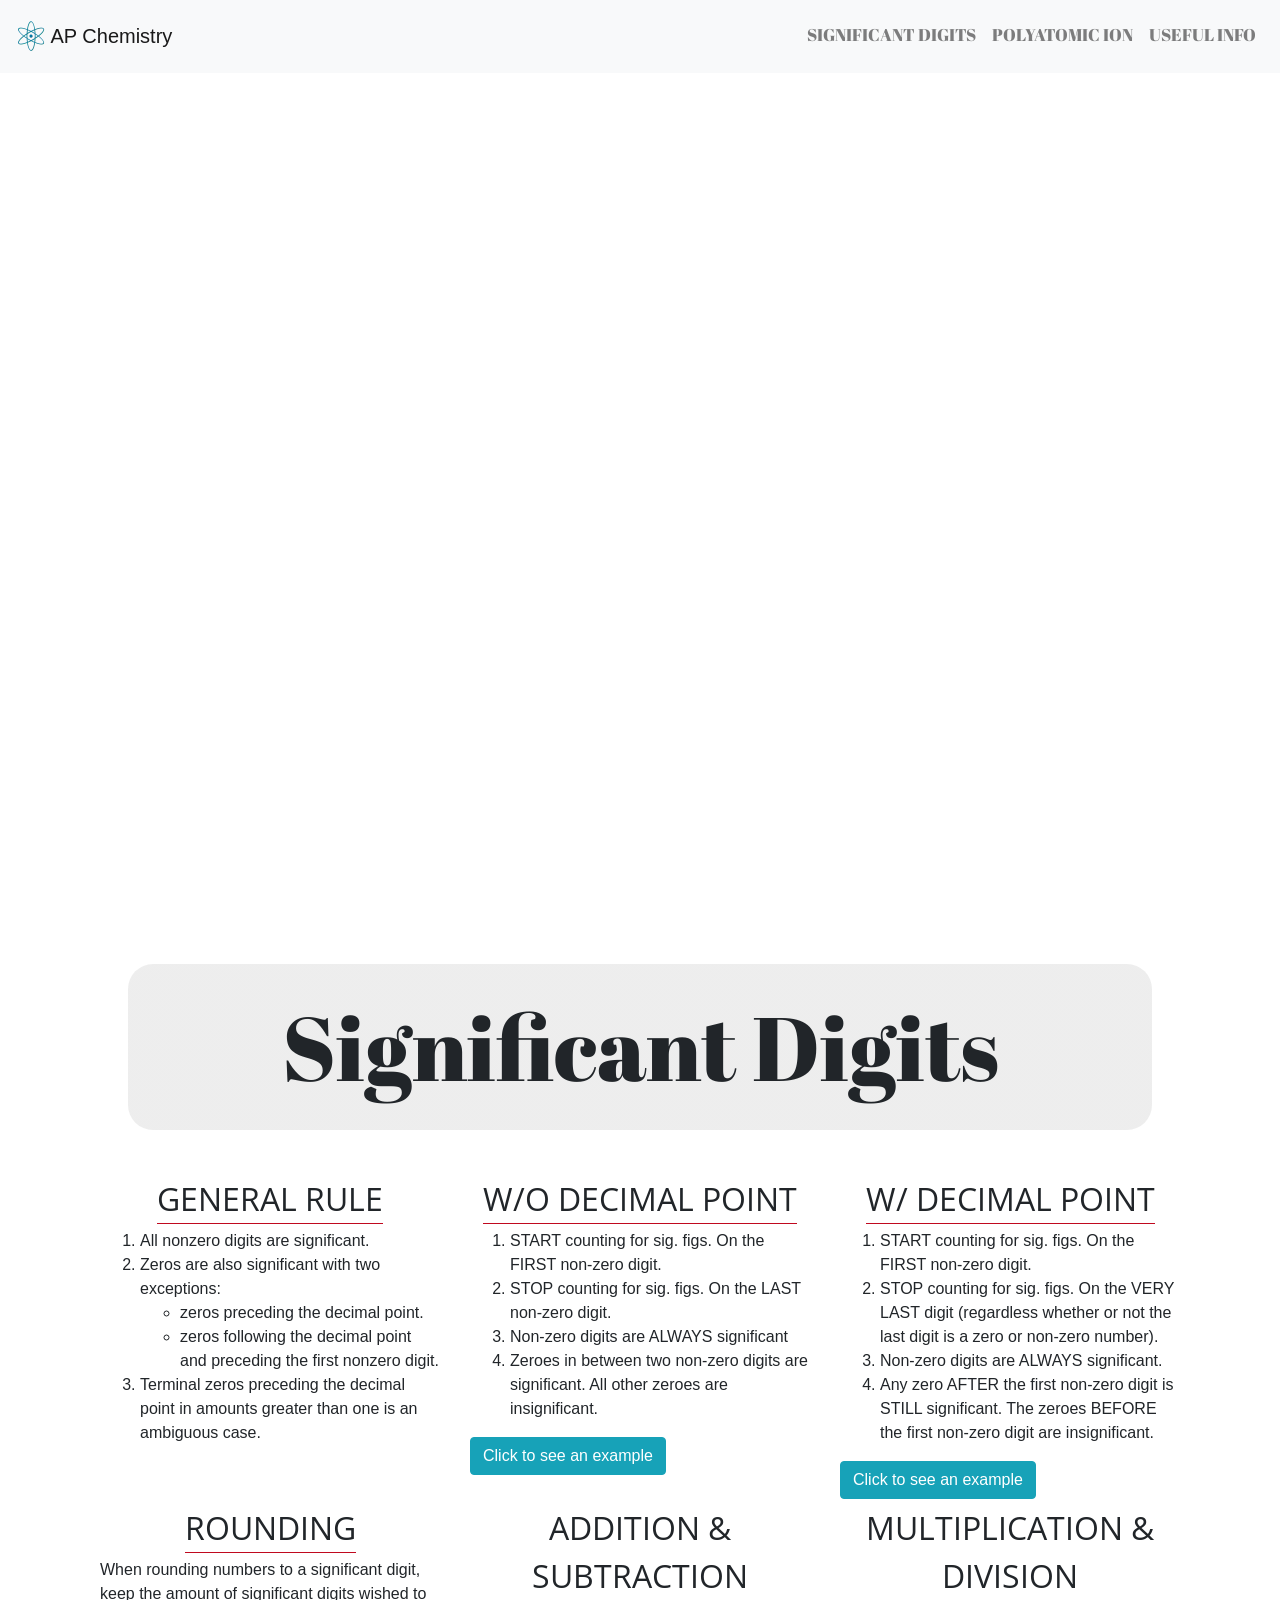
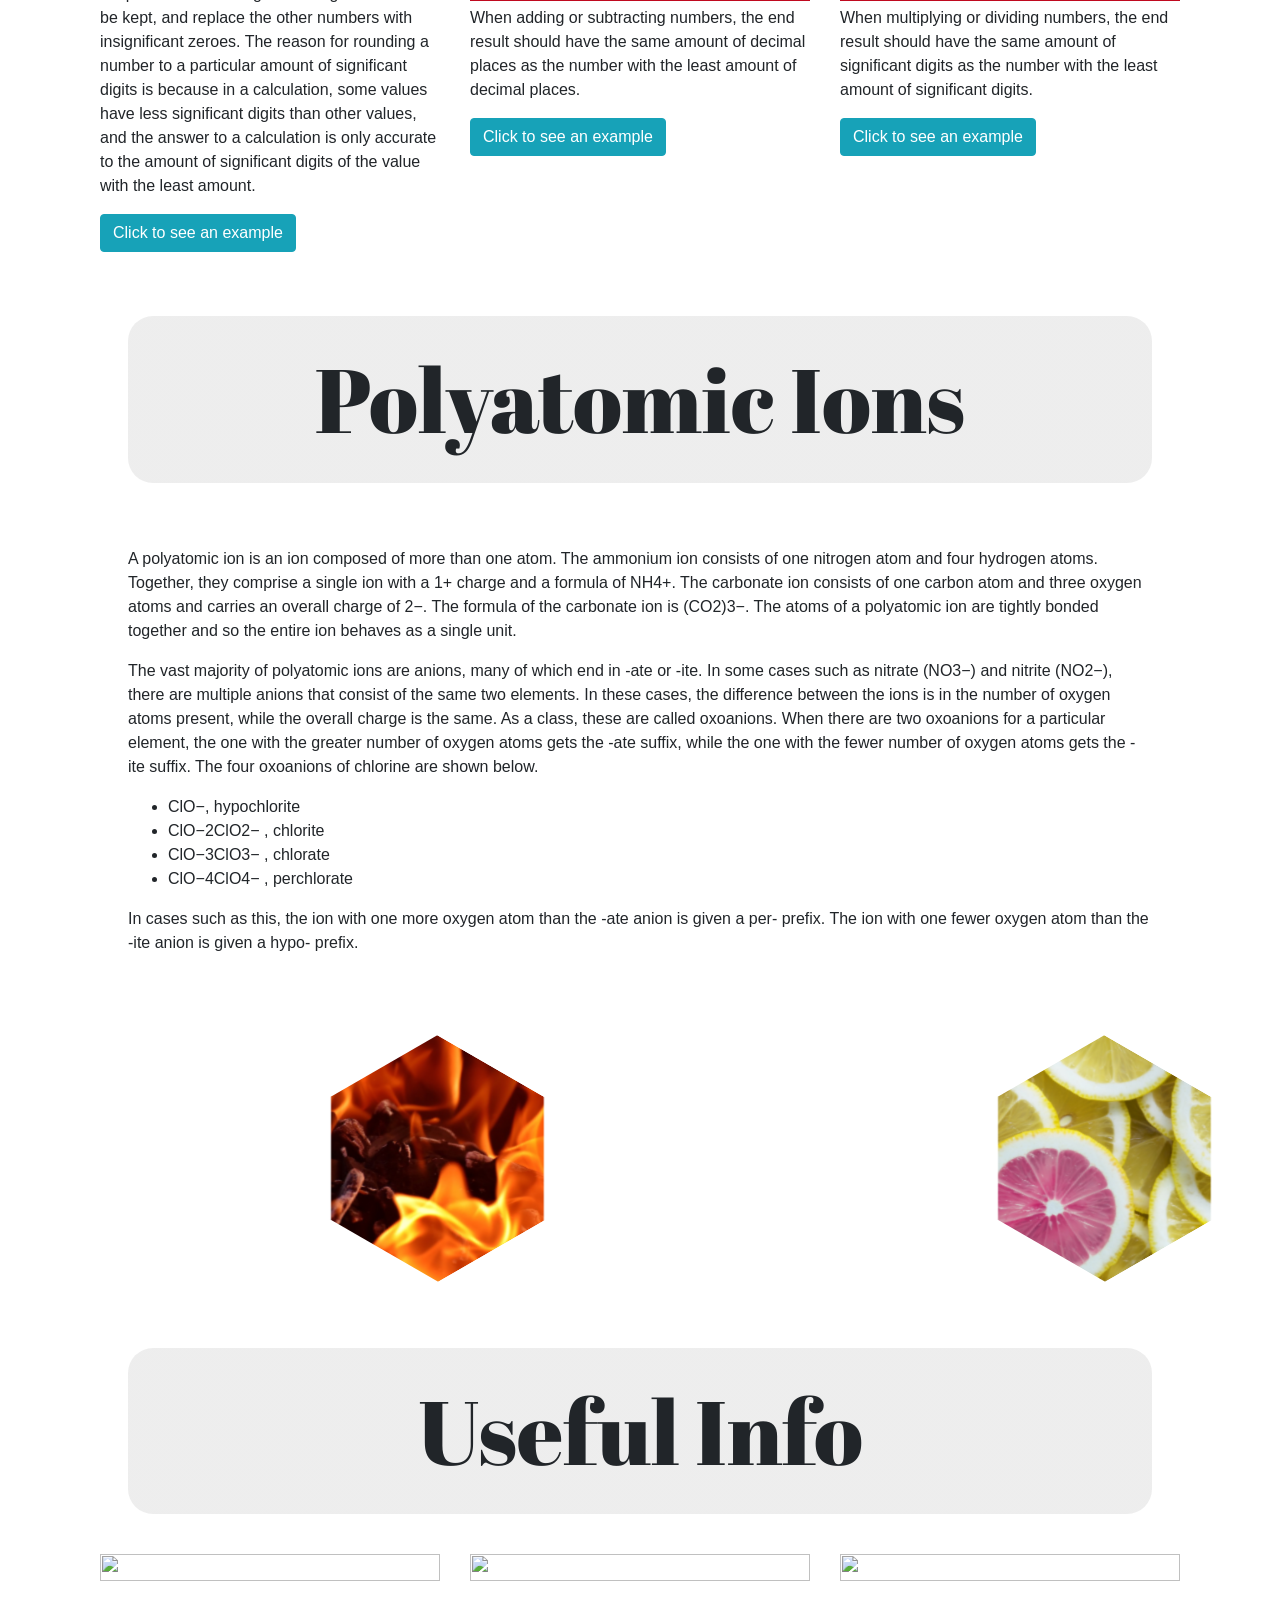
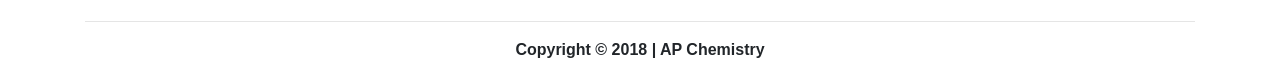
==== commit ce028641: "copyright fix" ====
--- a/index.html
+++ b/index.html
@@ -835,7 +835,7 @@
     <hr>
 
     <div id="footer">
-      <p><strong>Copyright © 2016 | SHABR</strong></p>
+      <p><strong>Copyright © 2018 | AP Chemistry</strong></p>
     </div>
 
 
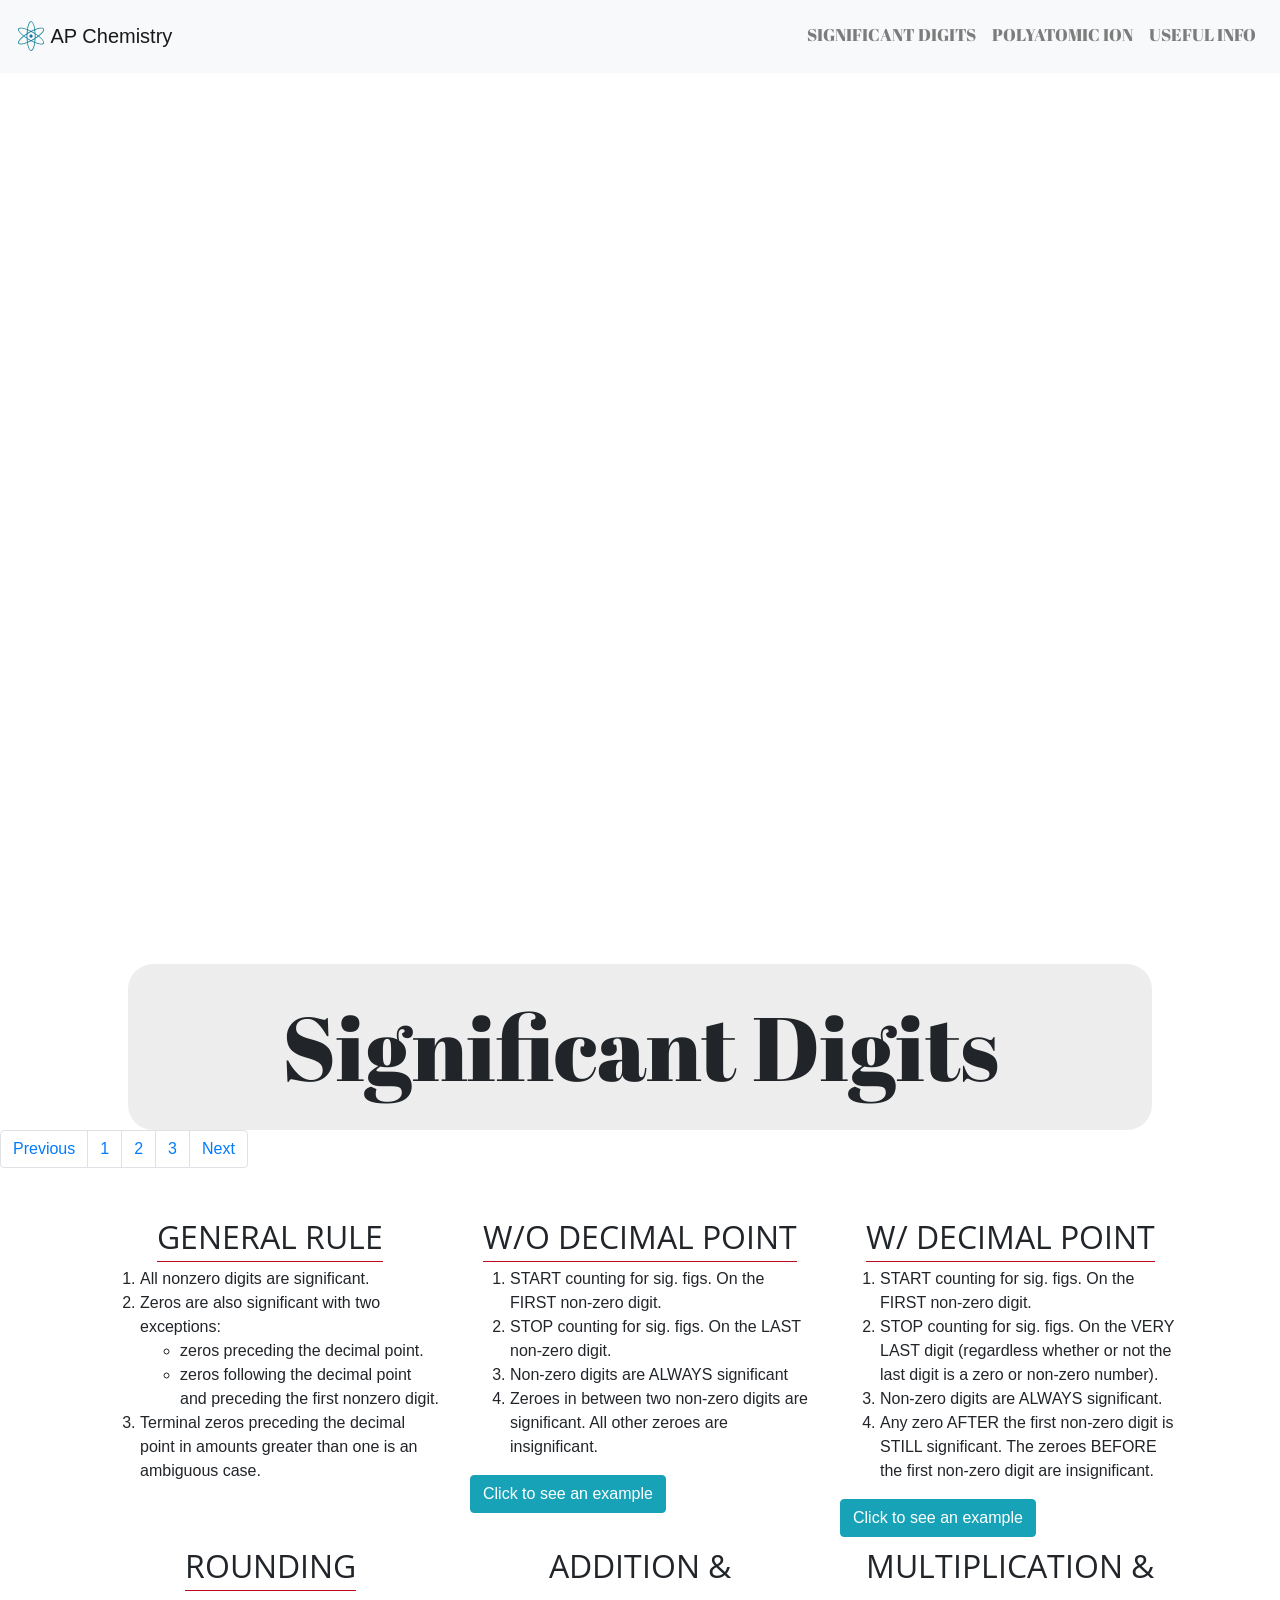
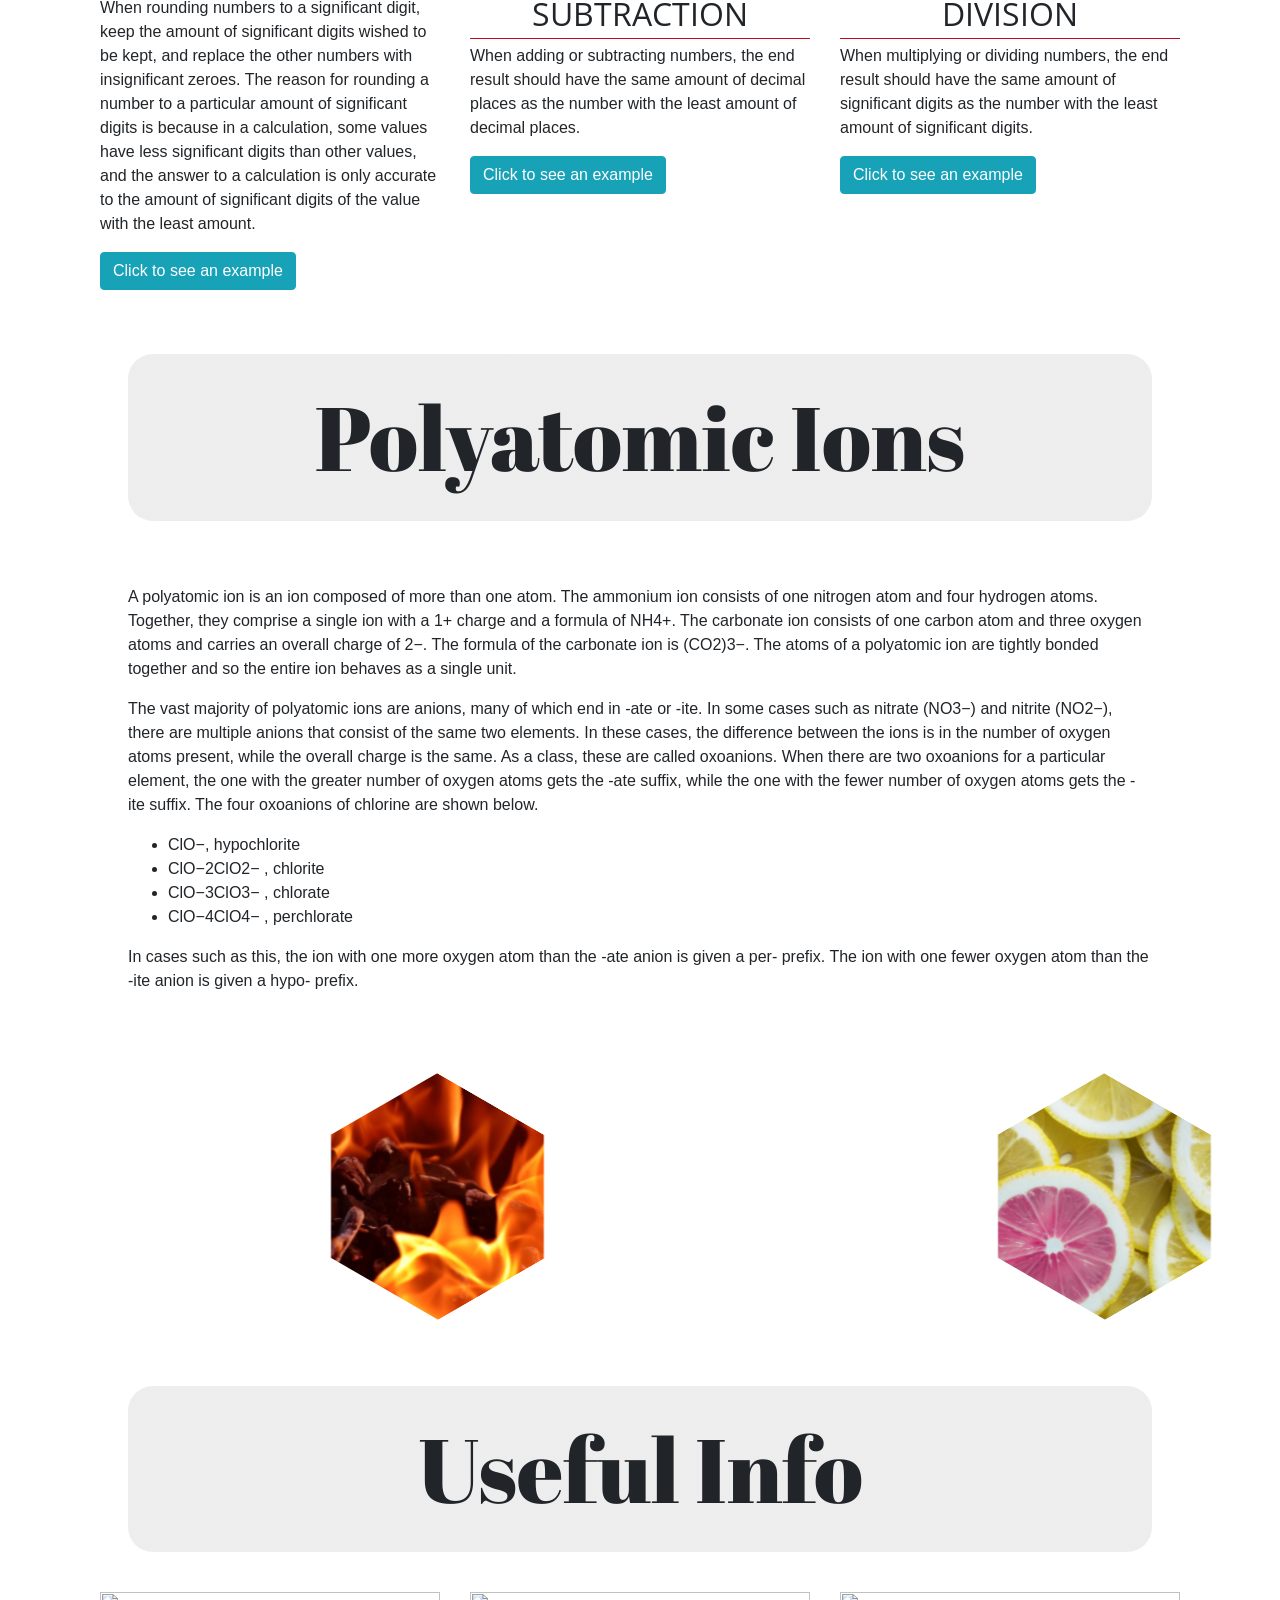
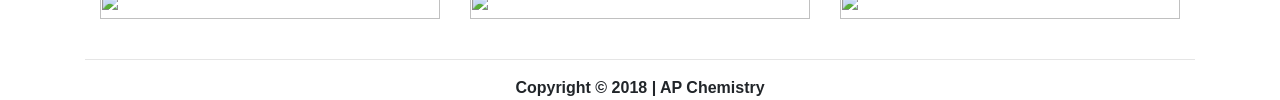
==== commit ce8d9d3e: "fix slider" ====
--- a/index.html
+++ b/index.html
@@ -41,9 +41,6 @@
       <!--<div class="collapse navbar-collapse" id="navcollapse">-->
       <!--<div class="navbar-nav bg-light p-4">-->
       <ul class="navbar-nav ml-auto">
-
-
-
         <li class="nav-item">
           <a class="nav-link js-scroll-trigger nav-font" href="#sig-fig">Significant Digits</a>
         </li>
@@ -54,70 +51,70 @@
           <a class="nav-link js-scroll-trigger nav-font" href="#useinfo">Useful Info</a>
         </li>
 
-
-
-
       </ul>
 
     </div>
   </nav>
 
 
-
-
-
-
-
-
-
-
-
-  <header id="home">
-    <div id="carouselExampleIndicators" class="carousel slide" data-ride="carousel">
-
-      <div class="carousel-inner" role="listbox">
-        <div class="carousel-item active" style="background-image: url('imgs/pic1.jpg')">
-          <div class="carousel-caption d-none d-md-block">
-            <p class="quote">Chase for the knowledge, and point will come after.</p>
+   <header id="home">
+      <div id="carouselExampleIndicators" class="carousel slide" data-ride="carousel">
+        
+        <div class="carousel-inner" role="listbox">
+          <!-- Slide One - Set the background image for this slide in the line below -->
+          <div class="carousel-item active" style="background-image: url('imgs/pic1.jpg')">
+            <div class="carousel-caption d-none d-md-block">
+              <p class="quote">Chase for the knowledge, and point will come after.</p>
             <p>By Mrs. Torres :)</p>
-          </div>
-        </div>
-        <div class="carousel-item" style="background-image: url('imgs/pic5.jpg')">
-          <div class="carousel-caption d-none d-md-block">
-            <p class="quote colorblack">Chemistry is the melodies you can play on vibrating strings.</p>
+            </div>
+          </div>
+          <!-- Slide Two - Set the background image for this slide in the line below -->
+          <div class="carousel-item" style="background-image: url('imgs/pic5.jpg')">
+            <div class="carousel-caption d-none d-md-block">
+              <p class="quote colorblack">Chemistry is the melodies you can play on vibrating strings.</p>
             <p class="colorblack">By Michio Kaku</p>
-          </div>
-        </div>
-        <div class="carousel-item" style="background-image: url('imgs/pic4.jpg')">
-          <div class="carousel-caption d-none d-md-block">
-            <p class="quote colorblack">The internal machinery of life, the chemistry of the parts, is something beautiful. And it turns out that all life is interconnected with all other life. </p>
+            </div>
+          </div>
+          <!-- Slide Three - Set the background image for this slide in the line below -->
+          <div class="carousel-item" style="background-image: url('imgs/pic4.jpg')">
+            <div class="carousel-caption d-none d-md-block">
+              <p class="quote colorblack">The internal machinery of life, the chemistry of the parts, is something beautiful. And it turns out that all life is interconnected with all other life. </p>
             <p class="colorblack">By Richard P. Feynman</p>
-          </div>
-        </div>
-      </div>
-      <a class="carousel-control-prev" href="#carouselExampleIndicators" role="button" data-slide="prev">
+            </div>
+          </div>
+        </div>
+        <a class="carousel-control-prev" href="#carouselExampleIndicators" role="button" data-slide="prev">
           <span class="carousel-control-prev-icon" aria-hidden="true"></span>
           <span class="sr-only">Previous</span>
         </a>
-      <a class="carousel-control-next" href="#carouselExampleIndicators" role="button" data-slide="next">
+        <a class="carousel-control-next" href="#carouselExampleIndicators" role="button" data-slide="next">
           <span class="carousel-control-next-icon" aria-hidden="true"></span>
           <span class="sr-only">Next</span>
         </a>
-    </div>
-  </header>
-
-
+      </div>
+    </header>
 
   <div class="container-fluid text-center vertical-align bg">
     <div class="vert-center" id="sig-fig">
-
       Significant Digits
     </div>
   </div>
+  
+  
+<nav aria-label="Page navigation example">
+  <ul class="pagination">
+    <li class="page-item"><a class="page-link" href="#sf1">Previous</a></li>
+    <li class="page-item"><a class="page-link" href="#sf2">1</a></li>
+    <li class="page-item"><a class="page-link" href="#">2</a></li>
+    <li class="page-item"><a class="page-link" href="#">3</a></li>
+    <li class="page-item"><a class="page-link" href="#">Next</a></li>
+  </ul>
+</nav>
+
 
   <div class="container">
     <div class="row">
-      <div class="col-sm-6 col-md-4 sf sf1">
+      <div class="col-sm-6 col-md-4 sf" id="sf1">
         <span class="number"><a>General Rule</a></span>
 
         <ol>
@@ -132,7 +129,7 @@
         </ol>
       </div>
 
-      <div class="col-sm-6 col-md-4 -sf sf2">
+      <div class="col-sm-6 col-md-4 -sf" id="sf2">
         <span class="number"><a>W/o Decimal point</a></span>
 
         <ol>
--- a/custom.css
+++ b/custom.css
@@ -5,13 +5,6 @@
     width: 100%;
     height: 100%;
 }
-/*body {*/
-/*    background: linear-gradient( rgba(78, 84, 200, 0.5),*/
-/*    rgba(78, 84, 200, 0.5)),*/
-/*    url('') no-repeat center fixed;*/
-/*    background-size: cover;*/
-/*    z-index: -5;*/
-/*}*/
 
 
 .text-vertical-center {
@@ -21,7 +14,7 @@
     color: black;
 }
 
-.jumbotron,
+
 .row {
     margin: 40px 0px;
 }
@@ -30,27 +23,19 @@
 /*slider*/
 
 .carousel-item {
-    height: 100vh;
-    min-height: 300px;
-    -webkit-background-size: cover;
-    -moz-background-size: cover;
-    -o-background-size: cover;
-    background-size: cover;
-}
+  height: 100vh;
+  min-height: 300px;
+  background: no-repeat center center scroll;
+  -webkit-background-size: cover;
+  -moz-background-size: cover;
+  -o-background-size: cover;
+  background-size: cover;
+}
+
 .colorblack {
     color:black;
 }
-/*.carousel-control-next-icon {*/
-
-/* background-color: #56CCF2;*/
-
-/*}*/
-
-/*.carousel-control-prev-icon {*/
-
-/* background-color: #56CCF2;*/
-
-/*}*/
+
 
 /*media query*/
 
@@ -59,14 +44,6 @@
 }
 
 
-
-/*#sf-bg {*/
-/*    display: table;*/
-/*    background: url('imgs/chemical2.jpg') no-repeat center fixed;*/
-/*    background-size: cover;*/
-/*    height: 10vw;*/
-
-/*}*/
 
 .bg {
     display: table;
@@ -131,11 +108,6 @@
 
 }
 
-/*.navbar-brand {*/
-
-/*    float: right;*/
-
-/*}*/
 
 .topnav {
     /*background-color: #333;*/
@@ -157,11 +129,6 @@
     border-bottom: 3px solid red;
 }
 
-/*#search-bar {*/
-
-/*    display: inline-block;*/
-
-/*}*/
 
 .dropdown-menu {
     text-align: center;
@@ -172,26 +139,7 @@
 
 
 
-/*#about {*/
-/*    display: table;*/
-/*    width: 100%;*/
-/*    min-height: 100%;*/
-/*    height: 100%;*/
-/*    background: linear-gradient( rgba(78, 84, 200, 0.5),*/
-/*    rgba(143, 148, 251, 0.5)),*/
-/*    url('') no-repeat center fixed;*/
-/*    background-size: cover;*/
-/*    text-align: center;*/
-
-/*}*/
-
-/*.card-columns .card {*/
-
-/*    box-shadow: 0 4px 8px 0 rgba(0, 0, 0, 0.2), 0 6px 20px 0 rgba(0, 0, 0, 0.19);*/
-
-/*    border-radius: 15px*/
-
-/*}*/
+
 
 .number {
     border-bottom: 1px solid #c0091f;
@@ -205,49 +153,6 @@
 .quote {
     font-size:3vw;
 }
-
-/*.sf1 {*/
-    
-/*    url('imgs/one.png');*/
-/*    background-size: contain;*/
-/*    background-repeat: no-repeat;*/
-/*    background-position: center;*/
-/*}*/
-
-/*.sf2 {*/
-/*    url('imgs/two.png');*/
-/*    background-size: contain;*/
-/*    background-repeat: no-repeat;*/
-/*    background-position: center;*/
-/*}*/
-
-/*.sf3 {*/
-/*    url('imgs/three.png');*/
-/*    background-size: contain;*/
-/*    background-repeat: no-repeat;*/
-/*    background-position: center;*/
-/*}*/
-
-/*.sf4 {*/
-/*    url('imgs/four.png');*/
-/*    background-size: contain;*/
-/*    background-repeat: no-repeat;*/
-/*    background-position: center;*/
-/*}*/
-
-/*.sf5 {*/
-/*    url('imgs/five.png');*/
-/*    background-size: contain;*/
-/*    background-repeat: no-repeat;*/
-/*    background-position: center;*/
-/*}*/
-
-/*.sf6 {*/
-/*    background: url('imgs/six.png'); opacity: 0.5;*/
-/*    background-size: contain;*/
-/*    background-repeat: no-repeat;*/
-/*    background-position: center;*/
-/*}*/
 
 
 
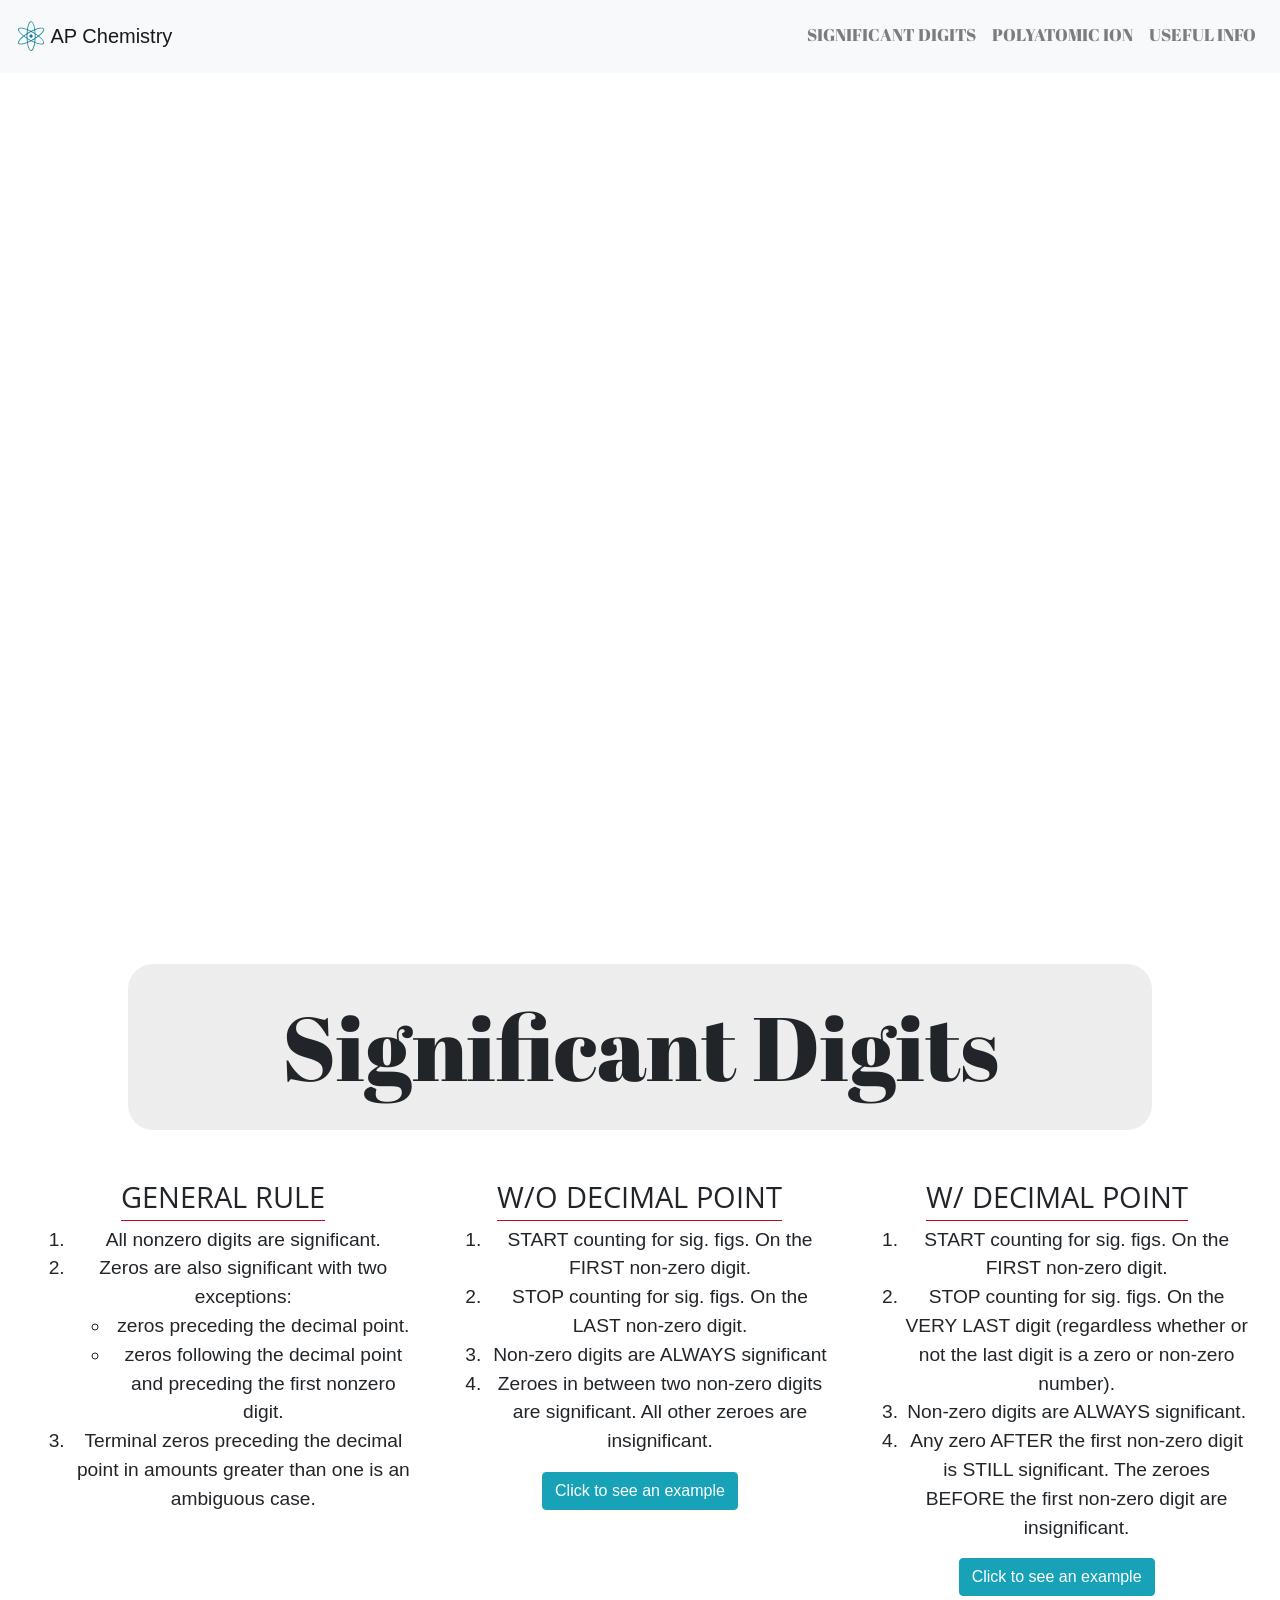
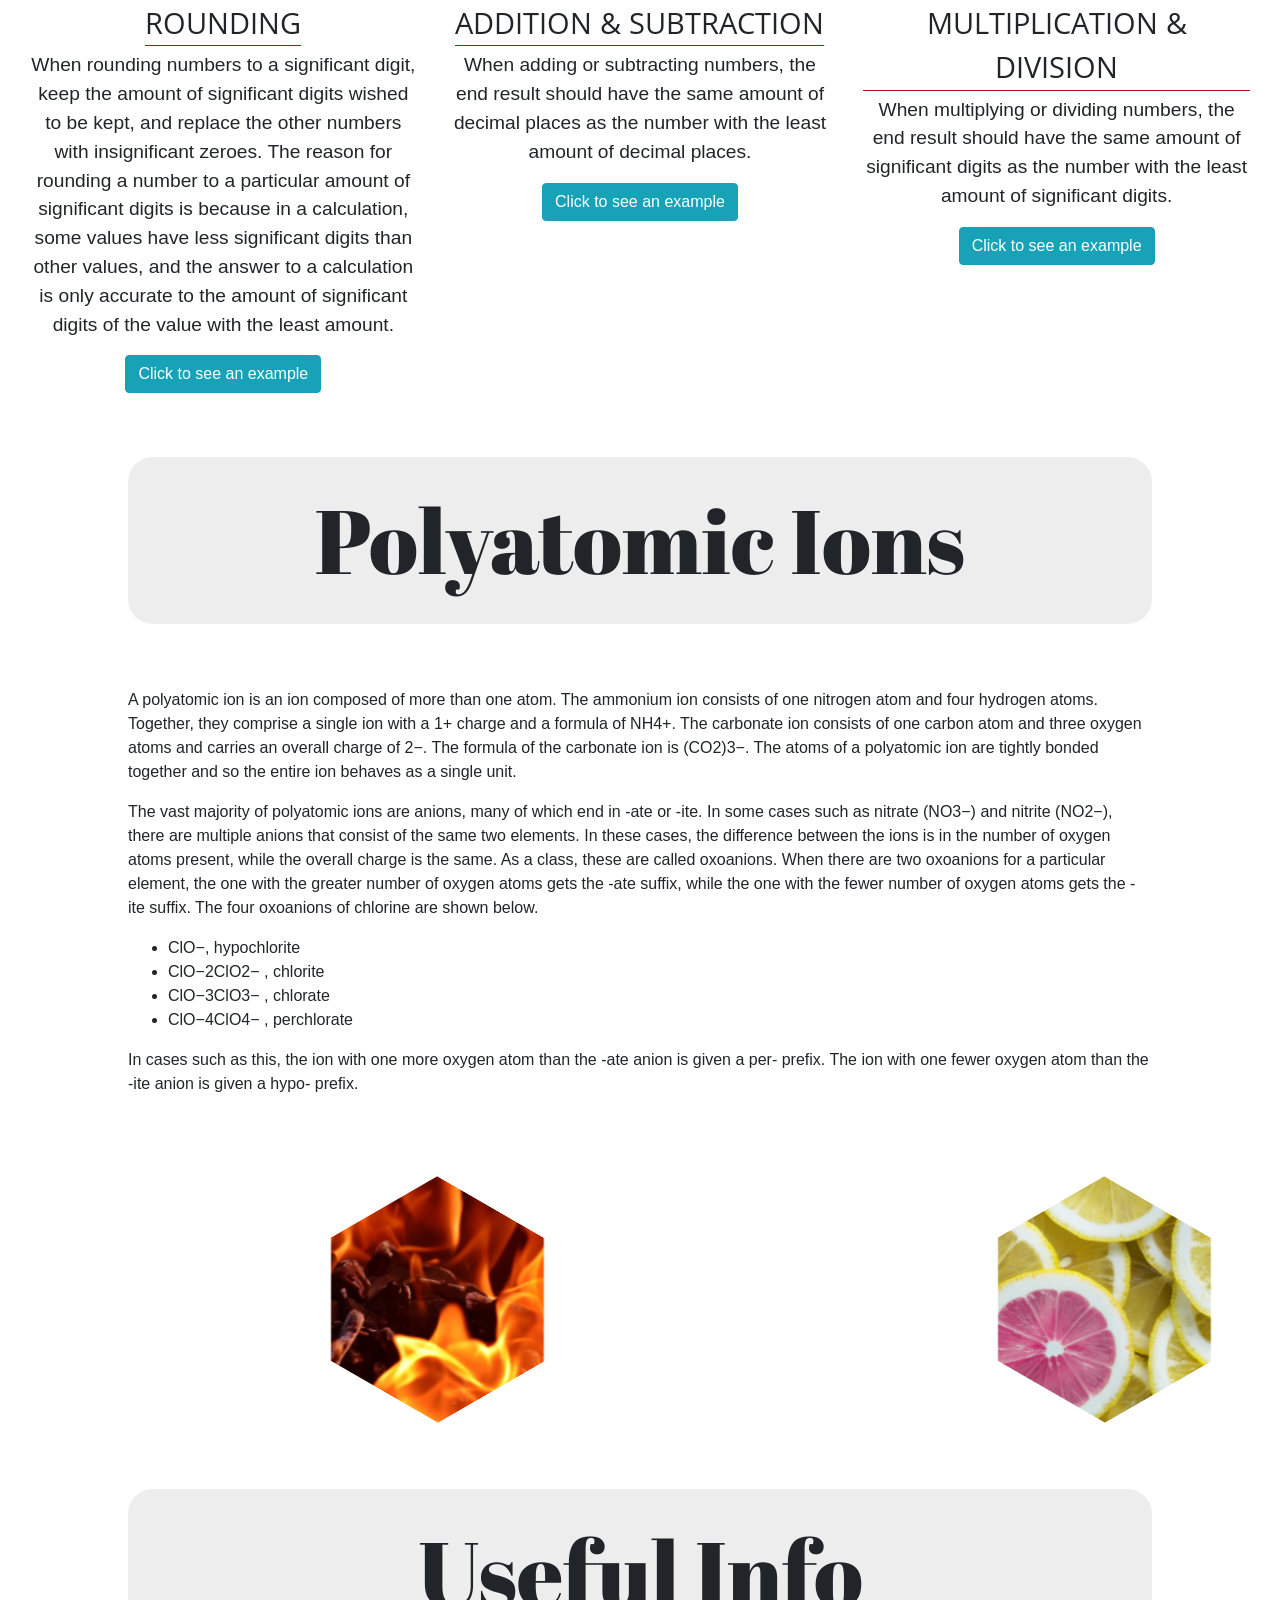
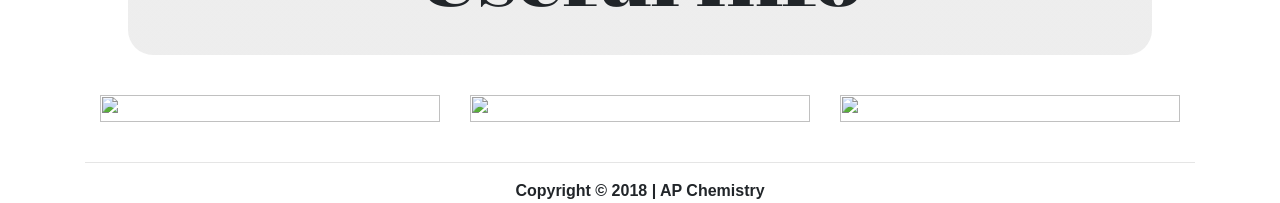
==== commit c0b5cc6e: "change to container-fluid" ====
--- a/index.html
+++ b/index.html
@@ -18,7 +18,8 @@
   <link rel="stylesheet" href="custom.css">
   <link href="https://fonts.googleapis.com/css?family=Abril+Fatface|Open+Sans" rel="stylesheet">
 
-  <!--<script src="script.js"></script>-->
+
+
 </head>
 
 
@@ -57,65 +58,56 @@
   </nav>
 
 
-   <header id="home">
-      <div id="carouselExampleIndicators" class="carousel slide" data-ride="carousel">
-        
-        <div class="carousel-inner" role="listbox">
-          <!-- Slide One - Set the background image for this slide in the line below -->
-          <div class="carousel-item active" style="background-image: url('imgs/pic1.jpg')">
-            <div class="carousel-caption d-none d-md-block">
-              <p class="quote">Chase for the knowledge, and point will come after.</p>
-            <p>By Mrs. Torres :)</p>
-            </div>
-          </div>
-          <!-- Slide Two - Set the background image for this slide in the line below -->
-          <div class="carousel-item" style="background-image: url('imgs/pic5.jpg')">
-            <div class="carousel-caption d-none d-md-block">
-              <p class="quote colorblack">Chemistry is the melodies you can play on vibrating strings.</p>
+  <header id="home">
+    <div id="carouselExampleIndicators" class="carousel slide" data-ride="carousel">
+
+      <div class="carousel-inner" role="listbox">
+        <!-- Slide One - Set the background image for this slide in the line below -->
+        <div class="carousel-item active" style="background-image: url('imgs/pic1.jpg')">
+          <div class="carousel-caption d-none d-md-block">
+            <p class="quote">Chase the knowledge, and points will follow.</p>
+            <p class="text">By Mrs. Torres :)</p>
+          </div>
+        </div>
+        <!-- Slide Two - Set the background image for this slide in the line below -->
+        <div class="carousel-item" style="background-image: url('imgs/pic5.jpg')">
+          <div class="carousel-caption d-none d-md-block">
+            <p class="quote colorblack">Chemistry is the melodies you can play on vibrating strings.</p>
             <p class="colorblack">By Michio Kaku</p>
-            </div>
-          </div>
-          <!-- Slide Three - Set the background image for this slide in the line below -->
-          <div class="carousel-item" style="background-image: url('imgs/pic4.jpg')">
-            <div class="carousel-caption d-none d-md-block">
-              <p class="quote colorblack">The internal machinery of life, the chemistry of the parts, is something beautiful. And it turns out that all life is interconnected with all other life. </p>
+          </div>
+        </div>
+        <!-- Slide Three - Set the background image for this slide in the line below -->
+        <div class="carousel-item" style="background-image: url('imgs/pic4.jpg')">
+          <div class="carousel-caption d-none d-md-block">
+            <p class="quote colorblack">The internal machinery of life, the chemistry of the parts, is something beautiful. And it turns out that all life is interconnected with all other life. </p>
             <p class="colorblack">By Richard P. Feynman</p>
-            </div>
-          </div>
-        </div>
-        <a class="carousel-control-prev" href="#carouselExampleIndicators" role="button" data-slide="prev">
+          </div>
+        </div>
+      </div>
+      <a class="carousel-control-prev" href="#carouselExampleIndicators" role="button" data-slide="prev">
           <span class="carousel-control-prev-icon" aria-hidden="true"></span>
           <span class="sr-only">Previous</span>
         </a>
-        <a class="carousel-control-next" href="#carouselExampleIndicators" role="button" data-slide="next">
+      <a class="carousel-control-next" href="#carouselExampleIndicators" role="button" data-slide="next">
           <span class="carousel-control-next-icon" aria-hidden="true"></span>
           <span class="sr-only">Next</span>
         </a>
-      </div>
-    </header>
+    </div>
+  </header>
 
   <div class="container-fluid text-center vertical-align bg">
     <div class="vert-center" id="sig-fig">
       Significant Digits
     </div>
   </div>
-  
-  
-<nav aria-label="Page navigation example">
-  <ul class="pagination">
-    <li class="page-item"><a class="page-link" href="#sf1">Previous</a></li>
-    <li class="page-item"><a class="page-link" href="#sf2">1</a></li>
-    <li class="page-item"><a class="page-link" href="#">2</a></li>
-    <li class="page-item"><a class="page-link" href="#">3</a></li>
-    <li class="page-item"><a class="page-link" href="#">Next</a></li>
-  </ul>
-</nav>
-
-
-  <div class="container">
+
+
+
+
+  <div class="container-fluid">
     <div class="row">
       <div class="col-sm-6 col-md-4 sf" id="sf1">
-        <span class="number"><a>General Rule</a></span>
+        <span id="number"><a>General Rule</a></span>
 
         <ol>
           <li>All nonzero digits are significant.</li>
@@ -129,8 +121,8 @@
         </ol>
       </div>
 
-      <div class="col-sm-6 col-md-4 -sf" id="sf2">
-        <span class="number"><a>W/o Decimal point</a></span>
+      <div class="col-sm-6 col-md-4 sf" id="sf2">
+        <span id="number"><a>W/o Decimal point</a></span>
 
         <ol>
           <li>START counting for sig. figs. On the FIRST non-zero digit.</li>
@@ -146,7 +138,7 @@
       </div>
 
       <div class="col-sm-6 col-md-4 sf sf3">
-        <span class="number"><a>W/ Decimal point</a></span>
+        <span id="number"><a>W/ Decimal point</a></span>
         <ol>
           <li>START counting for sig. figs. On the FIRST non-zero digit.</li>
           <li>STOP counting for sig. figs. On the VERY LAST digit (regardless whether or not the last digit is a zero or non-zero number).</li>
@@ -161,7 +153,7 @@
       </div>
 
       <div class="col-sm-6 col-md-4 sf sf4">
-        <span class="number"><a>Rounding</a></span>
+        <span id="number"><a>Rounding</a></span>
         <p>When rounding numbers to a significant digit, keep the amount of significant digits wished to be kept, and replace the other numbers with insignificant zeroes. The reason for rounding a number to a particular amount of significant digits is because
           in a calculation, some values have less significant digits than other values, and the answer to a calculation is only accurate to the amount of significant digits of the value with the least amount. </p>
         <button type="button" class="btn btn-info" data-toggle="collapse" data-target="#example3">Click to see an example</button>
@@ -171,7 +163,7 @@
       </div>
 
       <div class="col-sm-6 col-md-4 sf sf5">
-        <span class="number"><a>Addition & Subtraction</a></span>
+        <span id="number"><a>Addition & Subtraction</a></span>
         <p>When adding or subtracting numbers, the end result should have the same amount of decimal places as the number with the least amount of decimal places.</p>
         <button type="button" class="btn btn-info" data-toggle="collapse" data-target="#example4">Click to see an example</button>
         <div id="example4" class="collapse">
@@ -181,7 +173,7 @@
 
 
       <div class="col-sm-6 col-md-4 sf sf6">
-        <span class="number"><a>Multiplication & Division</a></span>
+        <span id="number"><a>Multiplication & Division</a></span>
         <p>When multiplying or dividing numbers, the end result should have the same amount of significant digits as the number with the least amount of significant digits.</p>
         <button type="button" class="btn btn-info" data-toggle="collapse" data-target="#example5">Click to see an example</button>
         <div id="example5" class="collapse">
@@ -829,6 +821,7 @@
 
 
 
+
     <hr>
 
     <div id="footer">
--- a/custom.css
+++ b/custom.css
@@ -141,11 +141,11 @@
 
 
 
-.number {
+#number {
     border-bottom: 1px solid #c0091f;
     font-family: 'Open Sans', sans-serif;
     text-transform: uppercase;
-    font-size: 2.5vw;
+    font-size: 2.3vw;
     text-align: center;
     margin: 5px auto;
     display: table;
@@ -153,7 +153,13 @@
 .quote {
     font-size:3vw;
 }
-
+.text {
+    font-size:2vw;
+}
+.sf {
+    text-align: center;
+    font-size:1.5vw;
+}
 
 
 /*gallery*/
@@ -492,3 +498,44 @@
     padding: 5% 10%;
 }
 
+.f1_container {
+    position: relative;
+    margin:10px;
+    width: 450px;
+    height: 281px;
+    z-index : 1;
+    float:left;
+}
+.f1_container {
+    -webkit-perspective: 1000;
+    perspective: 1000;
+}
+.f1_card {
+    width: 100%;
+    height: 100%;
+    -webkit-transform-style: preserve-3d;
+    -webkit-transition: all 1.0s linear;
+    transform-style: preserve-3d;
+    transition: all 1.0s linear;
+}
+.f1_container.active .f1_card {
+    -webkit-transform: rotateY(180deg);
+    transform: rotateY(180deg);
+    box-shadow: -5px 5px 5px #aaa;
+}
+.face {
+    position: absolute;
+    width: 100%;
+    height: 100%;
+    backface-visibility: hidden;
+    -webkit-backface-visibility: hidden;
+}
+.face.back {
+    display: block;
+    -webkit-transform: rotateY(180deg);
+    transform: rotateY(180deg);
+    box-sizing: border-box;
+    color: white;
+    text-align: center;
+    background-color: #aaa;
+}
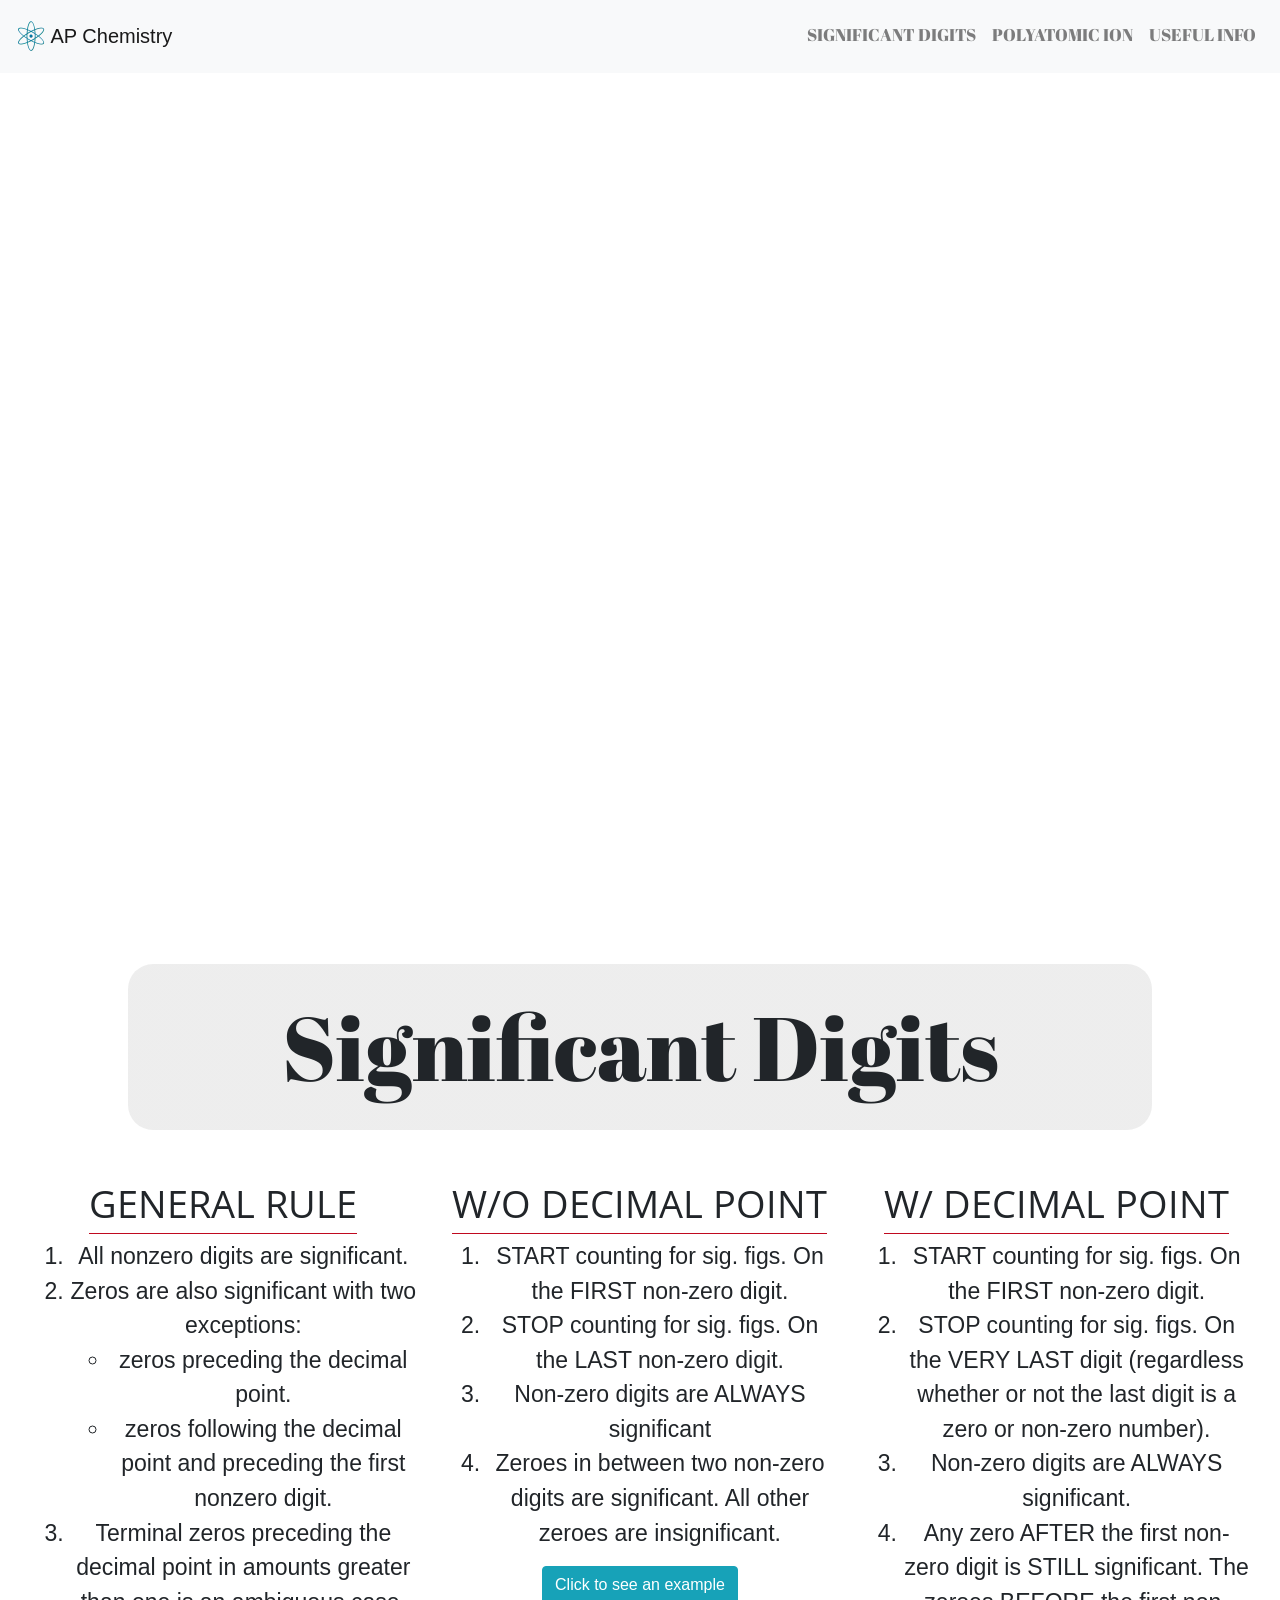
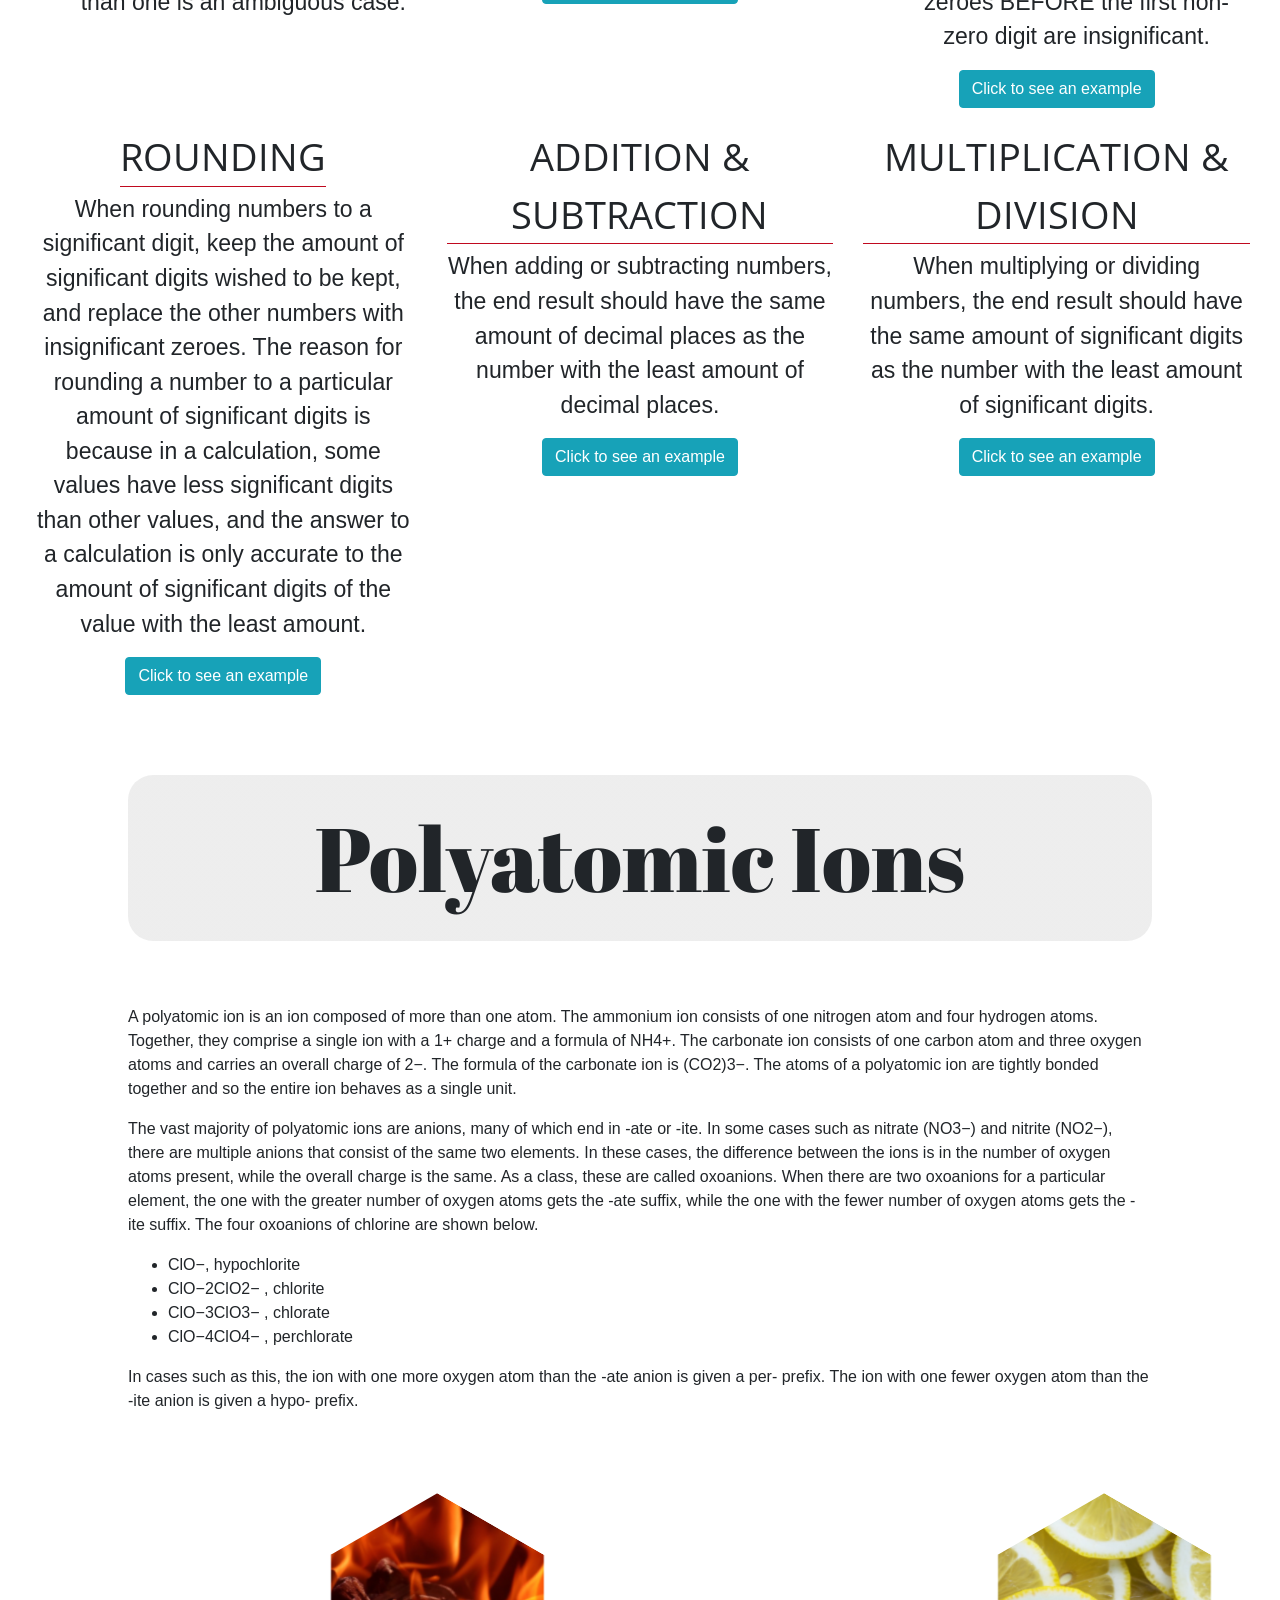
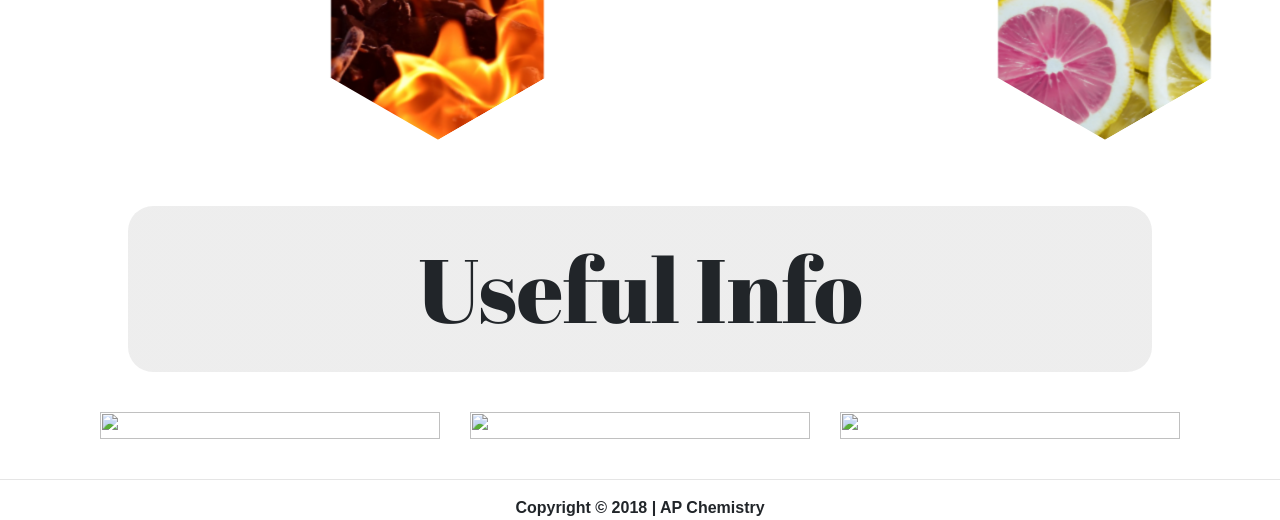
==== commit c3c84e6e: "add margin to btn, and font size" ====
--- a/index.html
+++ b/index.html
@@ -73,14 +73,14 @@
         <div class="carousel-item" style="background-image: url('imgs/pic5.jpg')">
           <div class="carousel-caption d-none d-md-block">
             <p class="quote colorblack">Chemistry is the melodies you can play on vibrating strings.</p>
-            <p class="colorblack">By Michio Kaku</p>
+            <p class="colorblack text">By Michio Kaku</p>
           </div>
         </div>
         <!-- Slide Three - Set the background image for this slide in the line below -->
         <div class="carousel-item" style="background-image: url('imgs/pic4.jpg')">
           <div class="carousel-caption d-none d-md-block">
             <p class="quote colorblack">The internal machinery of life, the chemistry of the parts, is something beautiful. And it turns out that all life is interconnected with all other life. </p>
-            <p class="colorblack">By Richard P. Feynman</p>
+            <p class="colorblack text">By Richard P. Feynman</p>
           </div>
         </div>
       </div>
@@ -106,10 +106,12 @@
 
   <div class="container-fluid">
     <div class="row">
+
+
       <div class="col-sm-6 col-md-4 sf" id="sf1">
         <span id="number"><a>General Rule</a></span>
 
-        <ol>
+        <ol class="text">
           <li>All nonzero digits are significant.</li>
           <li>Zeros are also significant with two exceptions:</li>
           <ul>
@@ -124,7 +126,7 @@
       <div class="col-sm-6 col-md-4 sf" id="sf2">
         <span id="number"><a>W/o Decimal point</a></span>
 
-        <ol>
+        <ol class="text">
           <li>START counting for sig. figs. On the FIRST non-zero digit.</li>
           <li>STOP counting for sig. figs. On the LAST non-zero digit.</li>
           <li>Non-zero digits are ALWAYS significant</li>
@@ -139,7 +141,7 @@
 
       <div class="col-sm-6 col-md-4 sf sf3">
         <span id="number"><a>W/ Decimal point</a></span>
-        <ol>
+        <ol class="text">
           <li>START counting for sig. figs. On the FIRST non-zero digit.</li>
           <li>STOP counting for sig. figs. On the VERY LAST digit (regardless whether or not the last digit is a zero or non-zero number).</li>
           <li>Non-zero digits are ALWAYS significant.</li>
@@ -154,30 +156,30 @@
 
       <div class="col-sm-6 col-md-4 sf sf4">
         <span id="number"><a>Rounding</a></span>
-        <p>When rounding numbers to a significant digit, keep the amount of significant digits wished to be kept, and replace the other numbers with insignificant zeroes. The reason for rounding a number to a particular amount of significant digits is because
+        <p class="text">When rounding numbers to a significant digit, keep the amount of significant digits wished to be kept, and replace the other numbers with insignificant zeroes. The reason for rounding a number to a particular amount of significant digits is because
           in a calculation, some values have less significant digits than other values, and the answer to a calculation is only accurate to the amount of significant digits of the value with the least amount. </p>
         <button type="button" class="btn btn-info" data-toggle="collapse" data-target="#example3">Click to see an example</button>
         <div id="example3" class="collapse">
-          <p>Round 32445.34 to 2 significant digits.<br><strong>Answer</strong><br>32000 (NOT 32000.00, which has 7 significant digits. Due to the decimal point, the zeroes after the first non-zero digit become significant).</p>
+          <p class="text">Round 32445.34 to 2 significant digits.<br><strong>Answer</strong><br>32000 (NOT 32000.00, which has 7 significant digits. Due to the decimal point, the zeroes after the first non-zero digit become significant).</p>
         </div>
       </div>
 
       <div class="col-sm-6 col-md-4 sf sf5">
         <span id="number"><a>Addition & Subtraction</a></span>
-        <p>When adding or subtracting numbers, the end result should have the same amount of decimal places as the number with the least amount of decimal places.</p>
+        <p class="text">When adding or subtracting numbers, the end result should have the same amount of decimal places as the number with the least amount of decimal places.</p>
         <button type="button" class="btn btn-info" data-toggle="collapse" data-target="#example4">Click to see an example</button>
         <div id="example4" class="collapse">
-          <p>Y = 232.234 + 0.27 Find Y.<br><strong>Answer</strong><br>Y = 232.50<br>NOTE: 232.234 has 3 decimal places and 0.27 has 2 decimal places. The least amount of decimal places is 2. Thus, the answer must be rounded to the 2nd decimal place (thousandth).</p>
+          <p class="text">Y = 232.234 + 0.27 Find Y.<br><strong>Answer</strong><br>Y = 232.50<br>NOTE: 232.234 has 3 decimal places and 0.27 has 2 decimal places. The least amount of decimal places is 2. Thus, the answer must be rounded to the 2nd decimal place (thousandth).</p>
         </div>
       </div>
 
 
       <div class="col-sm-6 col-md-4 sf sf6">
         <span id="number"><a>Multiplication & Division</a></span>
-        <p>When multiplying or dividing numbers, the end result should have the same amount of significant digits as the number with the least amount of significant digits.</p>
+        <p class="text">When multiplying or dividing numbers, the end result should have the same amount of significant digits as the number with the least amount of significant digits.</p>
         <button type="button" class="btn btn-info" data-toggle="collapse" data-target="#example5">Click to see an example</button>
         <div id="example5" class="collapse">
-          <p>Y = 28 x 47.3 Find Y.<br><strong>Answer</strong><br>Y = 1300<br>NOTE: 28 has 2 significant digits and 47.3 has 3 significant digits. The least amount of significant digits is 2. Thus, the answer must me rounded to 2 significant digits (which
+          <p class="text">Y = 28 x 47.3 Find Y.<br><strong>Answer</strong><br>Y = 1300<br>NOTE: 28 has 2 significant digits and 47.3 has 3 significant digits. The least amount of significant digits is 2. Thus, the answer must me rounded to 2 significant digits (which
             is done by keeping 2 significant digits and replacing the rest of the digits with insignificant zeroes).</p>
         </div>
       </div>
@@ -756,108 +758,108 @@
       </div>
     </div>
 
-    <!--</div>-->
-
-
-
-
-
-
-
-
-    <!--  <div class="container-fluid text-center vertical-align bg">-->
-    <!--    <div class="vert-center">-->
-    <!--      Quote-->
-    <!--    </div>-->
-    <!--  </div>-->
-    <!--  <div id="about">-->
-    <!--    <div class="row">-->
-    <!--      <div class="col-sm-6 col-md-4">-->
-    <!--        <div class="card" id="card1">-->
-    <!--          <img class="card-img-top" src="imgs/mttesting.png" alt="Card image cap">-->
-    <!--          <div class="card-body">-->
-    <!--            <h5 class="card-title">Mrs. Torres</h5>-->
-    <!--            <p class="card-text">Chase for the knowledge, and point will come after</p>-->
-    <!--            <button type="button" class="btn btn-primary btn-md">-->
-    <!--  <span class="glyphicon glyphicon-star" aria-hidden="true"></span> Email-->
-    <!--</button>-->
-    <!--            </div>-->
-    <!--          </div>-->
-    <!--        </div>-->
-    <!--        <div class="col-sm-6 col-md-4">-->
-    <!--          <div class="card" id="card2">-->
-    <!--            <img class="card-img-top" src="imgs/mttesting.png" alt="Card image cap">-->
-    <!--            <div class="card-body">-->
-    <!--              <h5 class="card-title">Special title treatment</h5>-->
-    <!--              <p class="card-text">With supporting text below as a natural lead-in to additional content.</p>-->
-    <!--              <a href="#" class="btn btn-primary">Go somewhere</a>-->
-    <!--            </div>-->
-    <!--          </div>-->
-    <!--        </div>-->
-    <!--        <div class="col-sm-6 col-md-4">-->
-    <!--          <div class="card" id="card1">-->
-    <!--            <img class="card-img-top" src="imgs/mttesting.png" alt="Card image cap">-->
-    <!--            <div class="card-body">-->
-    <!--              <h5 class="card-title">Mrs. Torres</h5>-->
-    <!--              <p class="card-text">Chase for the knowledge, and point will come after</p>-->
-    <!--              <button type="button" class="btn btn-primary btn-md">-->
-    <!--  <span class="glyphicon glyphicon-star" aria-hidden="true"></span> Email-->
-    <!--</button>-->
-    <!--            </div>-->
-    <!--          </div>-->
-    <!--        </div>-->
-    <!--      </div>-->
-    <!--    </div>-->
-
-
-
-
-
-
-
-
-
-
-
-
-
-
-    <hr>
-
-    <div id="footer">
-      <p><strong>Copyright © 2018 | AP Chemistry</strong></p>
-    </div>
-
-
-
-
-
-
-    <!--all the below cannot be use unless rewrite-->
-    <!--Bootstrap core JavaScript -->
-    <!--needed for scrollspy-->
-    <script src="startbootstrap-creative-master/vendor/jquery/jquery.min.js"></script>
-    <!--<script src="startbootstrap-creative-master/vendor/bootstrap/js/bootstrap.bundle.min.js"></script>-->
-
-
-
-    <!--all the below cannot be use unless rewrite-->
-    <!--Bootstrap core JavaScript -->
-    <!--needed for scrollspy-->
-    <script src="jquery.min.js"></script>
-
-    <!--this makes dropdown collapse when a item in it is clicked but then the button for the dropdown or collapse wont work-->
-    <!--<script src="startbootstrap-creative-master/vendor/bootstrap/js/bootstrap.bundle.min.js"></script>-->
-
-    <!--Plugin JavaScript -->
-    <script src="jquery.easing.min.js"></script>
-    <script src="scrollreveal.min.js"></script>
-    <script src="jquery.magnific-popup.min.js"></script>
-
-    <!--Custom scripts for this template -->
-    <script src="creative.min.js"></script>
-
-
+  </div>
+
+
+
+
+
+
+
+
+
+  <!--  <div class="container-fluid text-center vertical-align bg">-->
+  <!--    <div class="vert-center">-->
+  <!--      Quote-->
+  <!--    </div>-->
+  <!--  </div>-->
+  <!--  <div id="about">-->
+  <!--    <div class="row">-->
+  <!--      <div class="col-sm-6 col-md-4">-->
+  <!--        <div class="card" id="card1">-->
+  <!--          <img class="card-img-top" src="imgs/mttesting.png" alt="Card image cap">-->
+  <!--          <div class="card-body">-->
+  <!--            <h5 class="card-title">Mrs. Torres</h5>-->
+  <!--            <p class="card-text">Chase for the knowledge, and point will come after</p>-->
+  <!--            <button type="button" class="btn btn-primary btn-md">-->
+  <!--  <span class="glyphicon glyphicon-star" aria-hidden="true"></span> Email-->
+  <!--</button>-->
+  <!--            </div>-->
+  <!--          </div>-->
+  <!--        </div>-->
+  <!--        <div class="col-sm-6 col-md-4">-->
+  <!--          <div class="card" id="card2">-->
+  <!--            <img class="card-img-top" src="imgs/mttesting.png" alt="Card image cap">-->
+  <!--            <div class="card-body">-->
+  <!--              <h5 class="card-title">Special title treatment</h5>-->
+  <!--              <p class="card-text">With supporting text below as a natural lead-in to additional content.</p>-->
+  <!--              <a href="#" class="btn btn-primary">Go somewhere</a>-->
+  <!--            </div>-->
+  <!--          </div>-->
+  <!--        </div>-->
+  <!--        <div class="col-sm-6 col-md-4">-->
+  <!--          <div class="card" id="card1">-->
+  <!--            <img class="card-img-top" src="imgs/mttesting.png" alt="Card image cap">-->
+  <!--            <div class="card-body">-->
+  <!--              <h5 class="card-title">Mrs. Torres</h5>-->
+  <!--              <p class="card-text">Chase for the knowledge, and point will come after</p>-->
+  <!--              <button type="button" class="btn btn-primary btn-md">-->
+  <!--  <span class="glyphicon glyphicon-star" aria-hidden="true"></span> Email-->
+  <!--</button>-->
+  <!--            </div>-->
+  <!--          </div>-->
+  <!--        </div>-->
+  <!--      </div>-->
+  <!--    </div>-->
+
+
+
+
+
+
+
+
+
+
+
+
+
+
+
+  <hr>
+
+  <div id="footer">
+    <p><strong>Copyright © 2018 | AP Chemistry</strong></p>
+  </div>
+
+
+
+
+
+
+  <!--all the below cannot be use unless rewrite-->
+  <!--Bootstrap core JavaScript -->
+  <!--needed for scrollspy-->
+  <script src="startbootstrap-creative-master/vendor/jquery/jquery.min.js"></script>
+  <!--<script src="startbootstrap-creative-master/vendor/bootstrap/js/bootstrap.bundle.min.js"></script>-->
+
+
+
+  <!--all the below cannot be use unless rewrite-->
+  <!--Bootstrap core JavaScript -->
+  <!--needed for scrollspy-->
+  <script src="jquery.min.js"></script>
+
+  <!--this makes dropdown collapse when a item in it is clicked but then the button for the dropdown or collapse wont work-->
+  <!--<script src="startbootstrap-creative-master/vendor/bootstrap/js/bootstrap.bundle.min.js"></script>-->
+
+  <!--Plugin JavaScript -->
+  <script src="jquery.easing.min.js"></script>
+  <script src="scrollreveal.min.js"></script>
+  <script src="jquery.magnific-popup.min.js"></script>
+
+  <!--Custom scripts for this template -->
+  <script src="creative.min.js"></script>
 
 
 
--- a/custom.css
+++ b/custom.css
@@ -145,7 +145,7 @@
     border-bottom: 1px solid #c0091f;
     font-family: 'Open Sans', sans-serif;
     text-transform: uppercase;
-    font-size: 2.3vw;
+    font-size: 3vw;
     text-align: center;
     margin: 5px auto;
     display: table;
@@ -154,7 +154,7 @@
     font-size:3vw;
 }
 .text {
-    font-size:2vw;
+    font-size:1.8vw;
 }
 .sf {
     text-align: center;
@@ -498,44 +498,6 @@
     padding: 5% 10%;
 }
 
-.f1_container {
-    position: relative;
-    margin:10px;
-    width: 450px;
-    height: 281px;
-    z-index : 1;
-    float:left;
-}
-.f1_container {
-    -webkit-perspective: 1000;
-    perspective: 1000;
-}
-.f1_card {
-    width: 100%;
-    height: 100%;
-    -webkit-transform-style: preserve-3d;
-    -webkit-transition: all 1.0s linear;
-    transform-style: preserve-3d;
-    transition: all 1.0s linear;
-}
-.f1_container.active .f1_card {
-    -webkit-transform: rotateY(180deg);
-    transform: rotateY(180deg);
-    box-shadow: -5px 5px 5px #aaa;
-}
-.face {
-    position: absolute;
-    width: 100%;
-    height: 100%;
-    backface-visibility: hidden;
-    -webkit-backface-visibility: hidden;
-}
-.face.back {
-    display: block;
-    -webkit-transform: rotateY(180deg);
-    transform: rotateY(180deg);
-    box-sizing: border-box;
-    color: white;
-    text-align: center;
-    background-color: #aaa;
-}
+.btn {
+    margin:0px 0px 4% 0px;
+}
